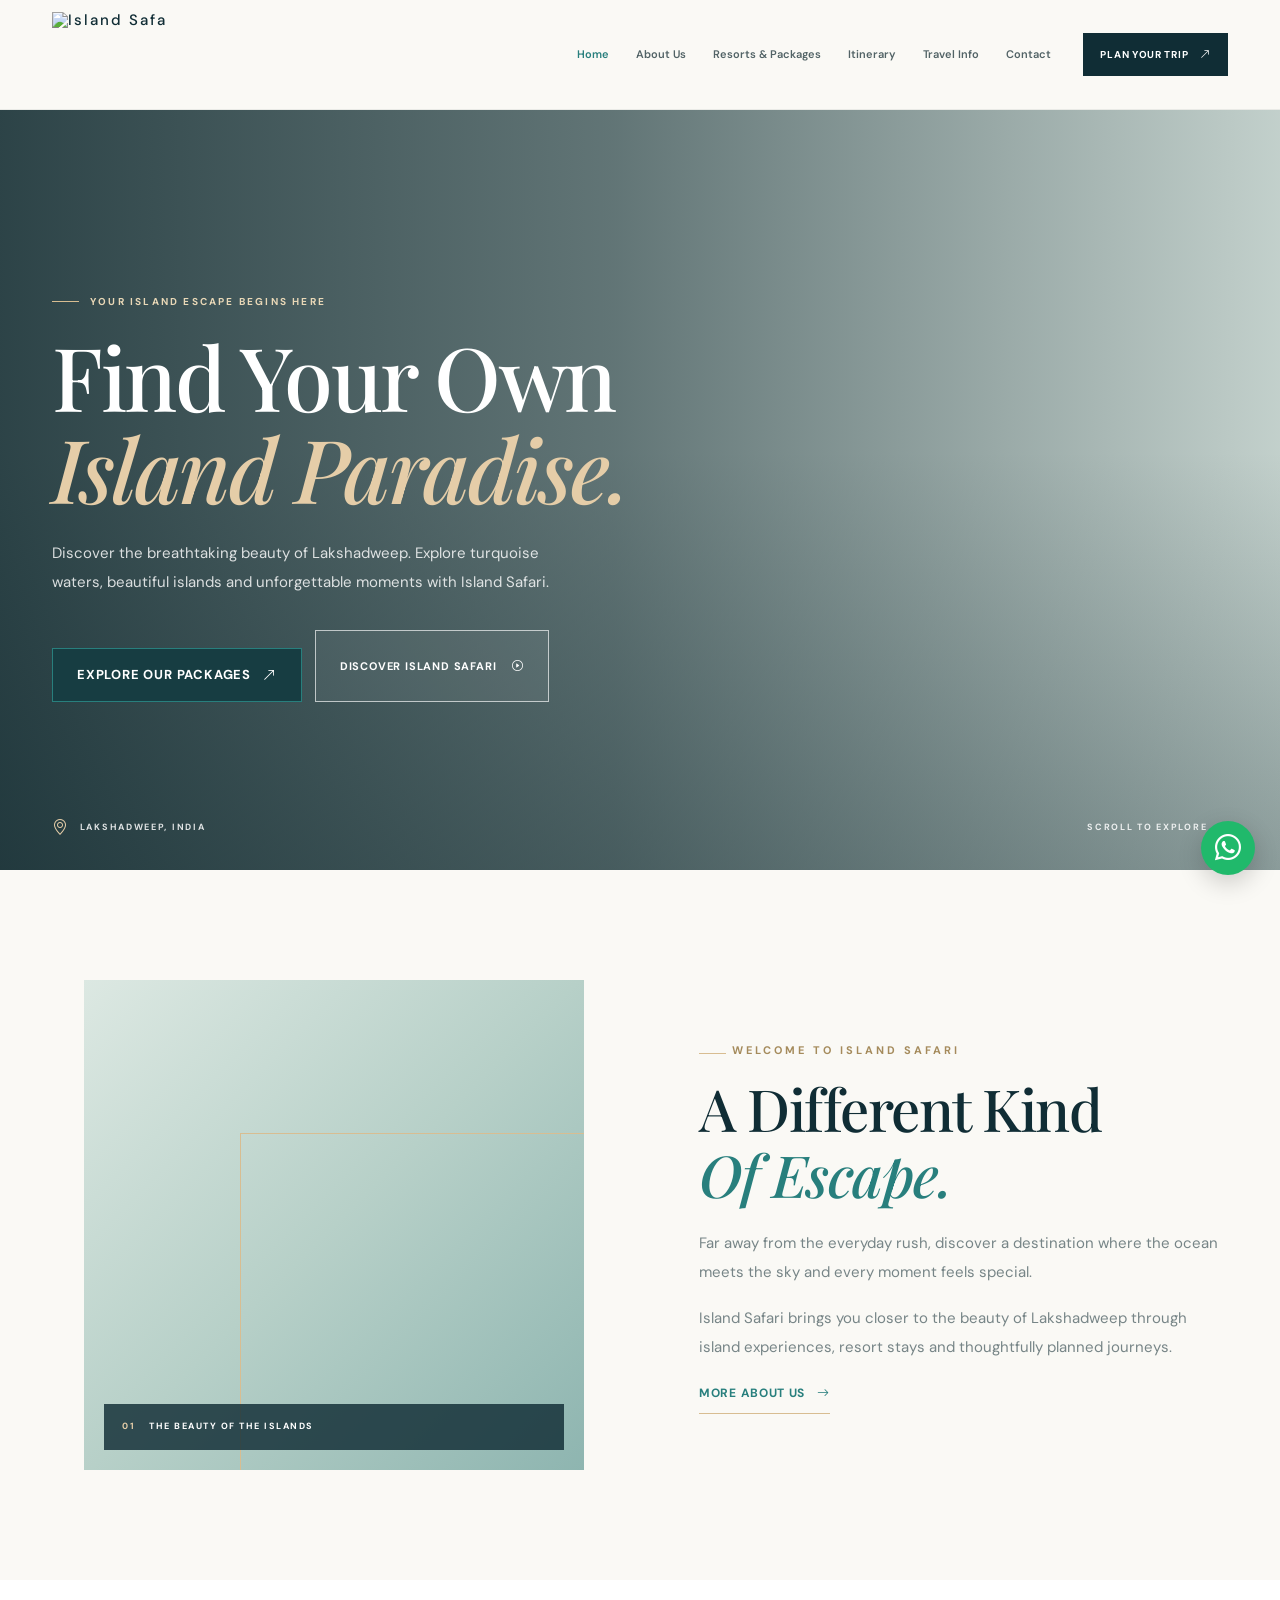
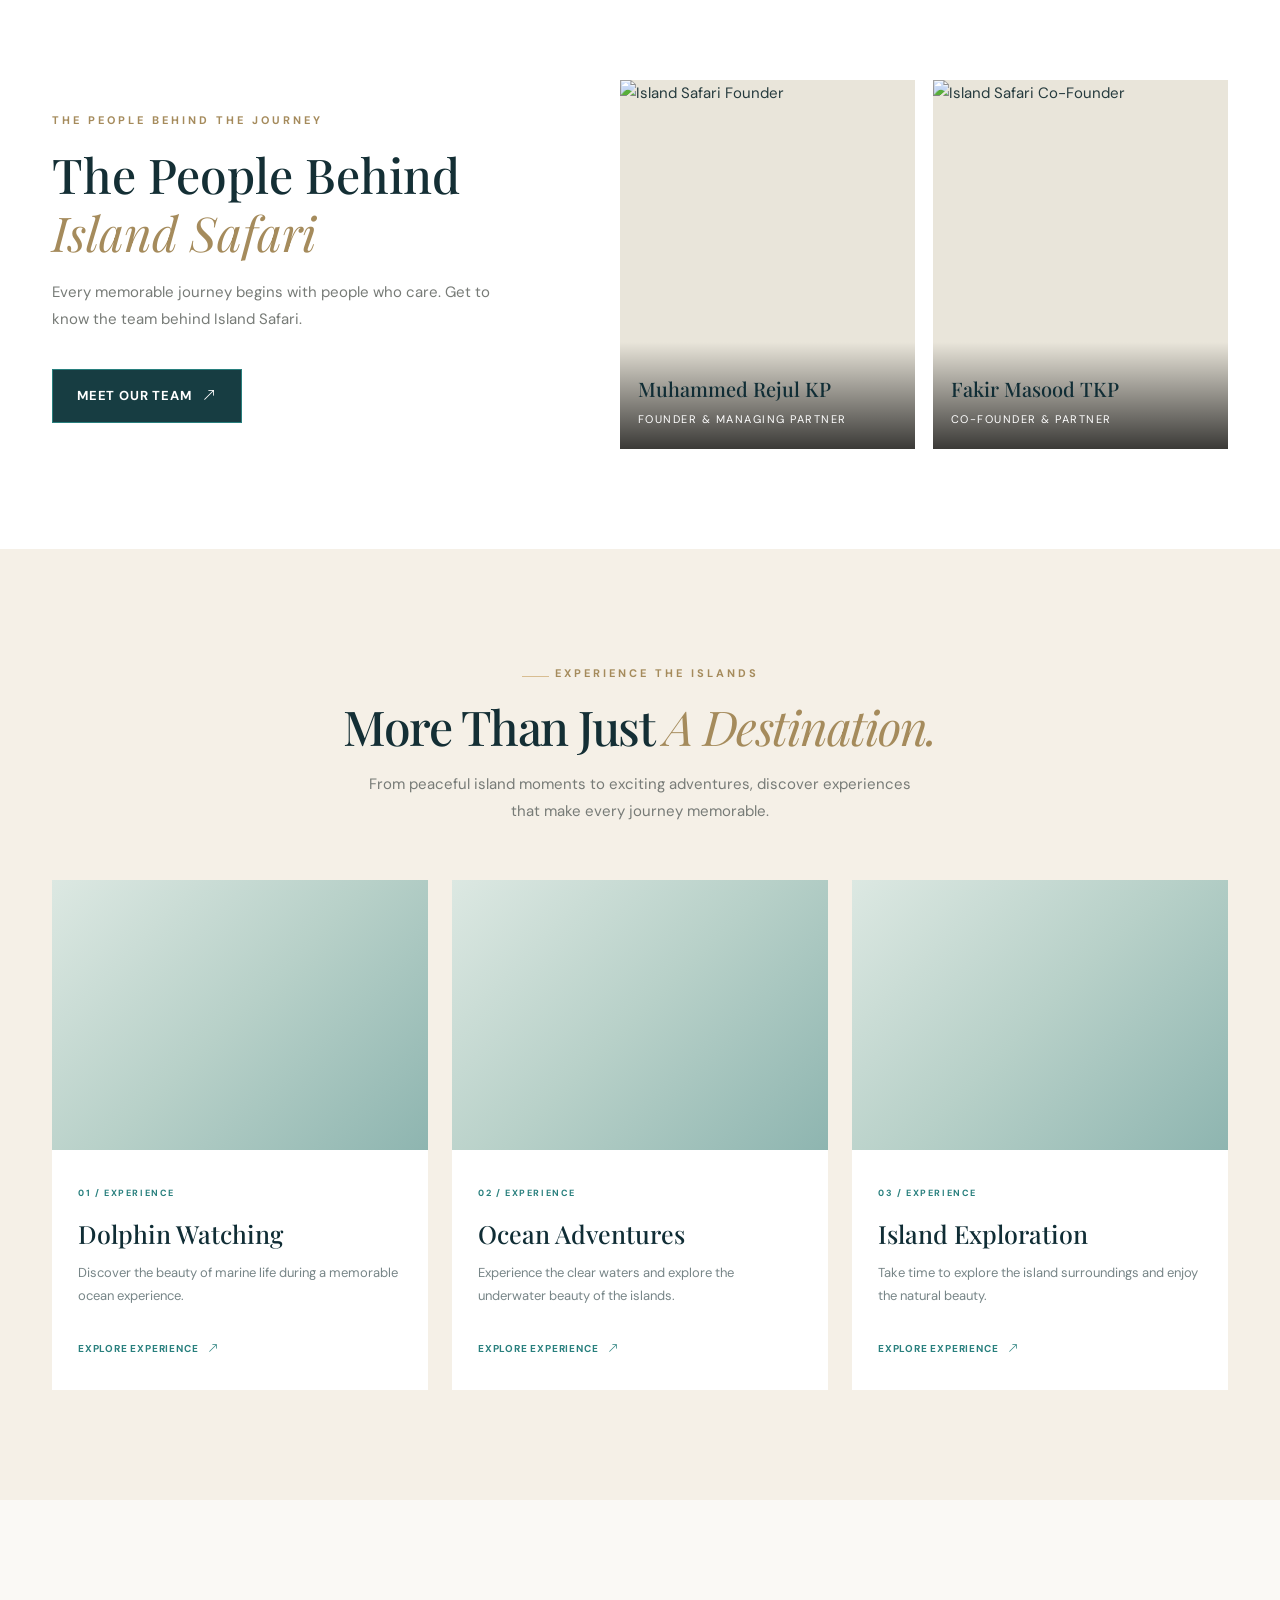
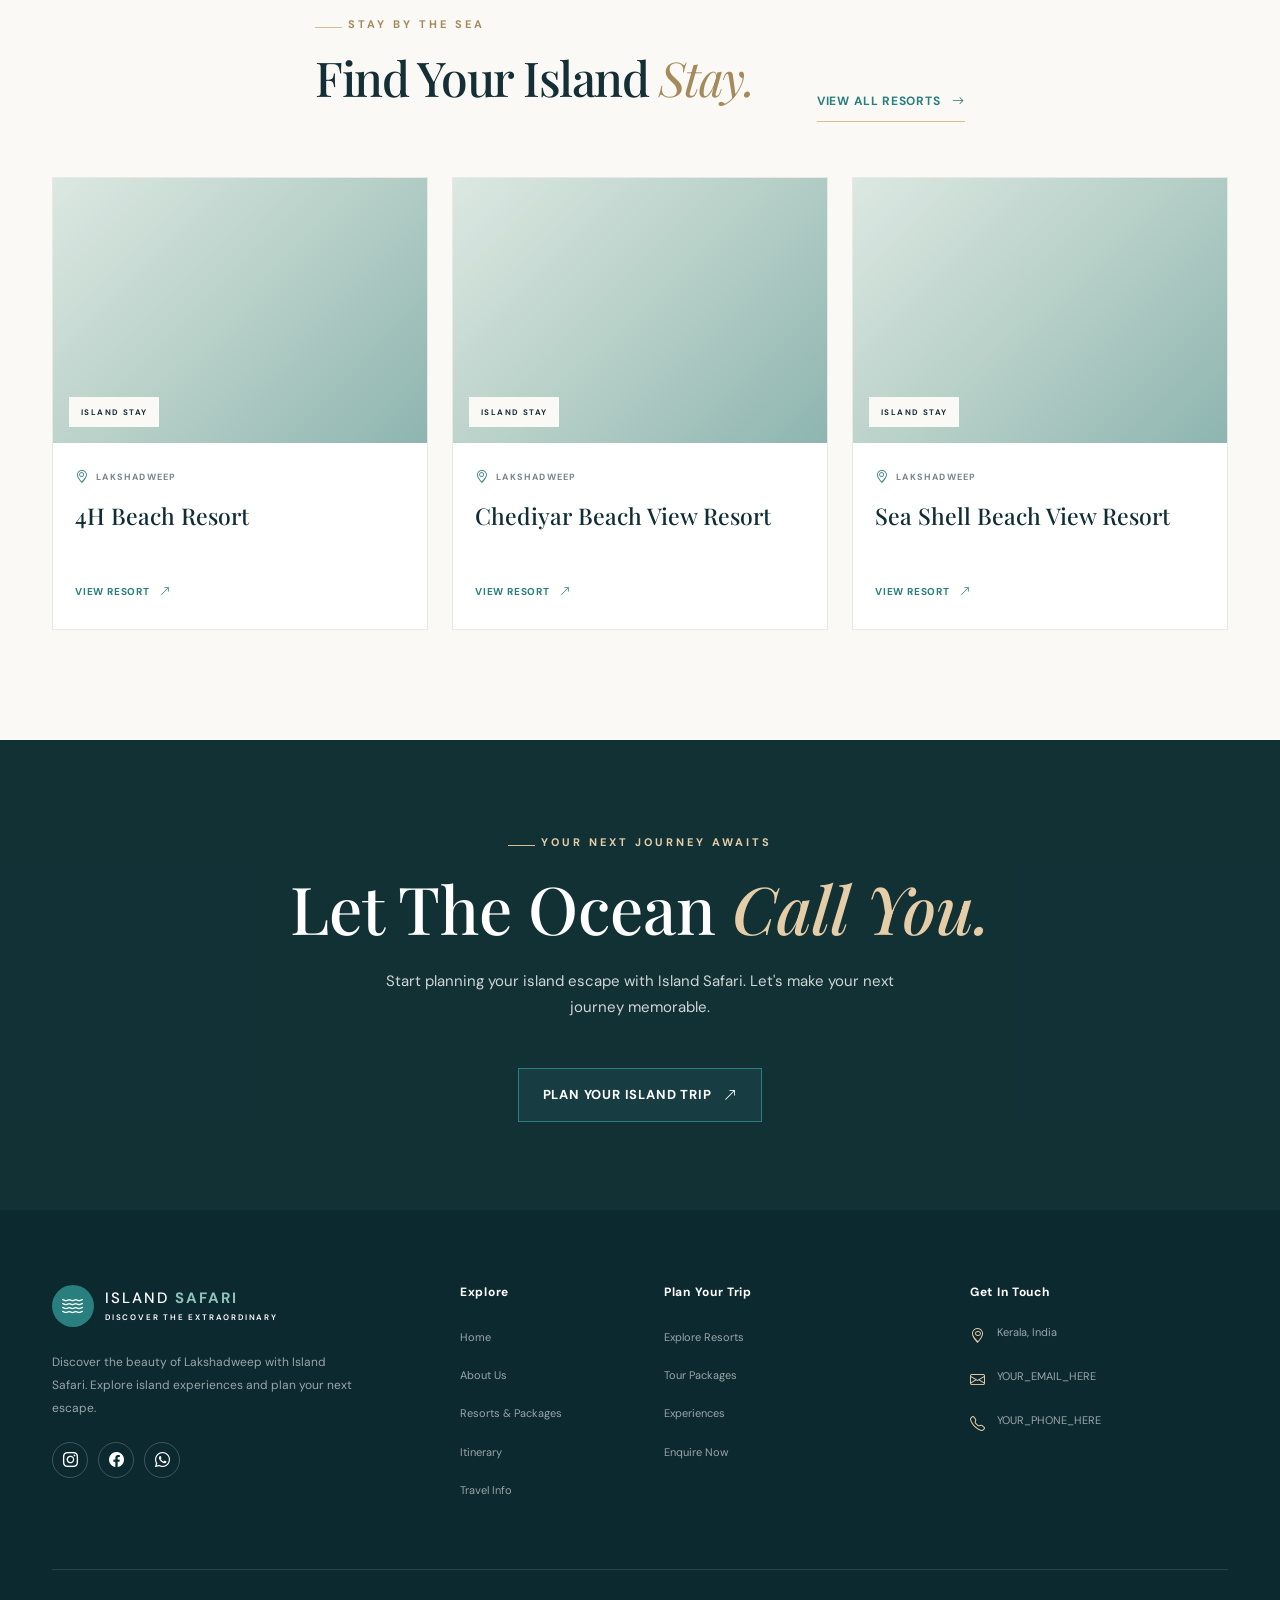
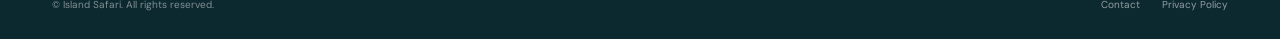
==== index.html @ e6773116 "initial website" ====
<!DOCTYPE html>
<html lang="en">
<head>
    <meta charset="UTF-8">
    <meta name="viewport" content="width=device-width, initial-scale=1.0">

    <title>Island Safari | Discover the Beauty of Lakshadweep</title>
    <meta name="description" content="Discover the beauty of Lakshadweep with Island Safari. Explore island experiences, resort stays and memorable journeys.">

    <!-- Favicon -->
    <link rel="icon" type="image/png" href="images/logo.png">

    <!-- Google Fonts -->
    <link rel="preconnect" href="https://fonts.googleapis.com">
    <link rel="preconnect" href="https://fonts.gstatic.com" crossorigin>

    <!-- Bootstrap -->
    <link href="https://cdn.jsdelivr.net/npm/bootstrap@5.3.3/dist/css/bootstrap.min.css" rel="stylesheet">

    <!-- Bootstrap Icons -->
    <link href="https://cdn.jsdelivr.net/npm/bootstrap-icons@1.11.3/font/bootstrap-icons.min.css" rel="stylesheet">

    <!-- Custom CSS -->
    <link rel="stylesheet" href="style.css">
</head>

<body>

<!-- ================= NAVBAR ================= -->

<header class="site-header">
    <nav class="navbar navbar-expand-lg">
        <div class="container">

          <a class="navbar-brand brand-logo" href="index.html">
    <img src="images/logo/Island Safari Lakshadweep Logo.png"
         alt="Island Safari Lakshadweep">
</a>
            <button class="navbar-toggler" type="button"
                data-bs-toggle="collapse"
                data-bs-target="#mainNavbar"
                aria-controls="mainNavbar"
                aria-expanded="false"
                aria-label="Toggle navigation">
                <span class="navbar-toggler-icon"></span>
            </button>

            <div class="collapse navbar-collapse" id="mainNavbar">

                <ul class="navbar-nav ms-auto align-items-lg-center">

                    <li class="nav-item">
                        <a class="nav-link active" href="index.html">Home</a>
                    </li>

                    <li class="nav-item">
                        <a class="nav-link" href="about.html">About Us</a>
                    </li>

                    <li class="nav-item">
                        <a class="nav-link" href="packages.html">Resorts & Packages</a>
                    </li>

                    <li class="nav-item">
                        <a class="nav-link" href="itinerary.html">Itinerary</a>
                    </li>

                    <li class="nav-item">
                        <a class="nav-link" href="travel-info.html">Travel Info</a>
                    </li>

                    <li class="nav-item">
                        <a class="nav-link" href="contact.html">Contact</a>
                    </li>

                    <li class="nav-item ms-lg-3">
                        <a href="contact.html" class="nav-cta">
                            Plan Your Trip
                            <i class="bi bi-arrow-up-right"></i>
                        </a>
                    </li>

                </ul>

            </div>
        </div>
    </nav>
</header>


<!-- ================= HERO SECTION ================= -->

<section class="hero-section">

    <div class="hero-background"
        style="background-image: url('images/hero/lakshadweep-cover.webp');">
    </div>

    <div class="hero-overlay"></div>

    <div class="container hero-container">

        <div class="hero-content reveal">

            <span class="eyebrow hero-eyebrow">
                <span></span>
                YOUR ISLAND ESCAPE BEGINS HERE
            </span>

            <h1>
                Find Your Own
                <em>Island Paradise.</em>
            </h1>

            <p>
                Discover the breathtaking beauty of Lakshadweep.
                Explore turquoise waters, beautiful islands and
                unforgettable moments with Island Safari.
            </p>

            <div class="hero-buttons">

                <a href="packages.html" class="btn-primary-custom">
                    Explore Our Packages
                    <i class="bi bi-arrow-up-right"></i>
                </a>

                <a href="about.html" class="btn-outline-custom">
                    Discover Island Safari
                    <i class="bi bi-play-circle"></i>
                </a>

            </div>

        </div>

        <div class="hero-bottom">

            <div class="hero-location">
                <i class="bi bi-geo-alt"></i>
                <span>LAKSHADWEEP, INDIA</span>
            </div>

            <div class="hero-scroll">
                SCROLL TO EXPLORE
                <i class="bi bi-arrow-down"></i>
            </div>

        </div>

    </div>

</section>


<!-- ================= INTRO SECTION ================= -->

<section class="intro-section section-padding">

    <div class="container">

        <div class="row align-items-center g-5">

            <div class="col-lg-6">

                <div class="intro-image-wrap reveal">

                    <img
                        src="images/hero/Lakshadweep_ Paradise Found! - Lakshadweep's Mint-Blue Paradise.jfif"
                        alt="Beautiful island landscape in Lakshadweep"
                        class="intro-image"
                        loading="lazy">

                    <div class="image-caption">
                        <span class="caption-number">01</span>
                        <span>THE BEAUTY OF THE ISLANDS</span>
                    </div>

                </div>

            </div>

            <div class="col-lg-6">

                <div class="intro-content reveal">

                    <span class="section-eyebrow">
                        <span></span>
                        WELCOME TO ISLAND SAFARI
                    </span>

                    <h2 class="section-title">
                        A Different Kind
                        <em>Of Escape.</em>
                    </h2>

                    <p class="section-description">
                        Far away from the everyday rush, discover
                        a destination where the ocean meets the sky
                        and every moment feels special.
                    </p>

                    <p class="section-description">
                        Island Safari brings you closer to the beauty
                        of Lakshadweep through island experiences,
                        resort stays and thoughtfully planned journeys.
                    </p>

                    <a href="about.html" class="text-link">
                        More About Us
                        <i class="bi bi-arrow-right"></i>
                    </a>

                </div>

            </div>

        </div>

    </div>

</section>

<!-- TEAM PREVIEW SECTION -->
<section class="team-preview-section">
    <div class="container">

        <div class="team-preview-content">
            <div class="team-preview-text">
                <span class="section-eyebrow">THE PEOPLE BEHIND THE JOURNEY</span>

                <h2>The People Behind <em>Island Safari</em></h2>

                <p>
                    Every memorable journey begins with people who
                    care. Get to know the team behind Island Safari.
                </p>

                <a href="about.html" class="btn-primary-custom">
                    Meet Our Team
                    <i class="bi bi-arrow-up-right"></i>
                </a>
            </div>

            <div class="team-preview-images">

                <div class="team-preview-card">
                    <img src="images/team/rejul.jpeg.jpeg"
                         alt="Island Safari Founder">
                    <div class="team-preview-caption">
                        <h4>Muhammed Rejul KP</h4>
                        <span>Founder & Managing Partner</span>
                    </div>
                </div>

                <div class="team-preview-card">
                    <img src="images/team/Fakir.jpeg.jpeg"
                         alt="Island Safari Co-Founder">
                    <div class="team-preview-caption">
                        <h4>Fakir Masood TKP</h4>
                        <span>Co-Founder & Partner</span>
                    </div>
                </div>

            </div>
        </div>

    </div>
</section>



<!-- ================= JOURNEY / EXPERIENCE SECTION ================= -->

<section class="journey-section section-padding">

    <div class="container">

        <div class="section-heading text-center reveal">

            <span class="section-eyebrow justify-content-center">
                <span></span>
                EXPERIENCE THE ISLANDS
            </span>

            <h2 class="section-title">
                More Than Just
                <em>A Destination.</em>
            </h2>

            <p class="section-description mx-auto">
                From peaceful island moments to exciting adventures,
                discover experiences that make every journey memorable.
            </p>

        </div>


        <div class="row g-4 journey-grid">

            <div class="col-lg-4 col-md-6">

                <article class="experience-card reveal">

                    <div class="experience-image">
                        <img
                            src="images/experiences/dolphin watching.jpeg"
                            alt="Dolphin watching experience"
                            loading="lazy">
                    </div>

                    <div class="experience-content">

                        <span class="experience-number">01 / EXPERIENCE</span>

                        <h3>Dolphin Watching</h3>

                        <p>
                            Discover the beauty of marine life
                            during a memorable ocean experience.
                        </p>

                        <a href="itinerary.html" class="card-link">
                            Explore Experience
                            <i class="bi bi-arrow-up-right"></i>
                        </a>

                    </div>

                </article>

            </div>


            <div class="col-lg-4 col-md-6">

                <article class="experience-card reveal">

                    <div class="experience-image">
                        <img
                            src="images/experiences/Dive Into Paradise – Scuba Adventures in Lakshadweep You Can’t Miss in 2025.jfif"
                            alt="Snorkelling in clear island waters"
                            loading="lazy">
                    </div>

                    <div class="experience-content">

                        <span class="experience-number">02 / EXPERIENCE</span>

                        <h3>Ocean Adventures</h3>

                        <p>
                            Experience the clear waters and explore
                            the underwater beauty of the islands.
                        </p>

                        <a href="itinerary.html" class="card-link">
                            Explore Experience
                            <i class="bi bi-arrow-up-right"></i>
                        </a>

                    </div>

                </article>

            </div>


            <div class="col-lg-4 col-md-6">

                <article class="experience-card reveal">

                    <div class="experience-image">
                        <img
                            src="images/experiences/islandexploration.jfif"
                            alt="Island exploration"
                            loading="lazy">
                    </div>

                    <div class="experience-content">

                        <span class="experience-number">03 / EXPERIENCE</span>

                        <h3>Island Exploration</h3>

                        <p>
                            Take time to explore the island surroundings
                            and enjoy the natural beauty.
                        </p>

                        <a href="itinerary.html" class="card-link">
                            Explore Experience
                            <i class="bi bi-arrow-up-right"></i>
                        </a>

                    </div>

                </article>

            </div>

        </div>

    </div>

</section>


<!-- ================= RESORTS SECTION ================= -->

<section class="resorts-section section-padding">

    <div class="container">

        <div class="section-heading reveal">

            <div>
                <span class="section-eyebrow">
                    <span></span>
                    STAY BY THE SEA
                </span>

                <h2 class="section-title">
                    Find Your Island
                    <em>Stay.</em>
                </h2>
            </div>

            <a href="packages.html" class="text-link desktop-link">
                View All Resorts
                <i class="bi bi-arrow-right"></i>
            </a>

        </div>


        <div class="row g-4">

            <!-- Resort 1 -->
            <div class="col-lg-4 col-md-6">

                <article class="resort-card reveal">

                    <a href="packages.html" class="resort-image">
                        <img
                            src="images/resorts/4h-beach-resort/4h resort.jpg"
                            alt="4H Beach Resort"
                            loading="lazy">

                        <span class="resort-image-label">
                            ISLAND STAY
                        </span>
                    </a>

                    <div class="resort-info">

                        <div class="resort-location">
                            <i class="bi bi-geo-alt"></i>
                            LAKSHADWEEP
                        </div>

                        <h3>4H Beach Resort</h3>

                        <a href="packages.html" class="card-link">
                            View Resort
                            <i class="bi bi-arrow-up-right"></i>
                        </a>

                    </div>

                </article>

            </div>


            <!-- Resort 2 -->
            <div class="col-lg-4 col-md-6">

                <article class="resort-card reveal">

                    <a href="packages.html" class="resort-image">
                        <img
                            src="images/resorts/chediyar-resort/home.jpg"
                            alt="Chediyar Beach View Resort"
                            loading="lazy">

                        <span class="resort-image-label">
                            ISLAND STAY
                        </span>
                    </a>

                    <div class="resort-info">

                        <div class="resort-location">
                            <i class="bi bi-geo-alt"></i>
                            LAKSHADWEEP
                        </div>

                        <h3>Chediyar Beach View Resort</h3>

                        <a href="packages.html" class="card-link">
                            View Resort
                            <i class="bi bi-arrow-up-right"></i>
                        </a>

                    </div>

                </article>

            </div>


            <!-- Resort 3 -->
            <div class="col-lg-4 col-md-6">

                <article class="resort-card reveal">

                    <a href="packages.html" class="resort-image">
                        <img
                            src="images/resorts/sea-shell-resort/sea shell resort.jpg"
                            alt="Sea Shell Beach View Resort"
                            loading="lazy">

                        <span class="resort-image-label">
                            ISLAND STAY
                        </span>
                    </a>

                    <div class="resort-info">

                        <div class="resort-location">
                            <i class="bi bi-geo-alt"></i>
                            LAKSHADWEEP
                        </div>

                        <h3>Sea Shell Beach View Resort</h3>

                        <a href="packages.html" class="card-link">
                            View Resort
                            <i class="bi bi-arrow-up-right"></i>
                        </a>

                    </div>

                </article>

            </div>

        </div>


        <div class="mobile-resort-link">
            <a href="packages.html" class="text-link">
                View All Resorts
                <i class="bi bi-arrow-right"></i>
            </a>
        </div>

    </div>

</section>


<!-- ================= CTA SECTION ================= -->

<section class="home-cta-section">

    <div class="cta-background"
        style="background-image: url('images/hero/cta.jpg');">
    </div>

    <div class="cta-overlay"></div>

    <div class="container">

        <div class="cta-content text-center reveal">

            <span class="section-eyebrow justify-content-center">
                <span></span>
                YOUR NEXT JOURNEY AWAITS
            </span>

            <h2>
                Let The Ocean
                <em>Call You.</em>
            </h2>

            <p>
                Start planning your island escape with Island Safari.
                Let's make your next journey memorable.
            </p>

            <a href="contact.html" class="btn-primary-custom">
                Plan Your Island Trip
                <i class="bi bi-arrow-up-right"></i>
            </a>

        </div>

    </div>

</section>


<!-- ================= FOOTER ================= -->

<footer class="site-footer">

    <div class="container">

        <div class="row g-5 footer-main">

            <div class="col-lg-4 col-md-6">

                <a class="footer-brand" href="index.html">
                    <span class="brand-icon">
                        <i class="bi bi-water"></i>
                    </span>

                    <span>
                        ISLAND <strong>SAFARI</strong>
                        <small>DISCOVER THE EXTRAORDINARY</small>
                    </span>
                </a>

                <p class="footer-description">
                    Discover the beauty of Lakshadweep with Island Safari.
                    Explore island experiences and plan your next escape.
                </p>

                <div class="footer-socials">

                    <a href="#" aria-label="Instagram">
                        <i class="bi bi-instagram"></i>
                    </a>

                    <a href="#" aria-label="Facebook">
                        <i class="bi bi-facebook"></i>
                    </a>

                    <a href="#" aria-label="WhatsApp">
                        <i class="bi bi-whatsapp"></i>
                    </a>

                </div>

            </div>


            <div class="col-lg-2 col-md-6">

                <h4 class="footer-heading">Explore</h4>

                <ul class="footer-links">
                    <li><a href="index.html">Home</a></li>
                    <li><a href="about.html">About Us</a></li>
                    <li><a href="packages.html">Resorts & Packages</a></li>
                    <li><a href="itinerary.html">Itinerary</a></li>
                    <li><a href="travel-info.html">Travel Info</a></li>
                </ul>

            </div>


            <div class="col-lg-3 col-md-6">

                <h4 class="footer-heading">Plan Your Trip</h4>

                <ul class="footer-links">
                    <li><a href="packages.html">Explore Resorts</a></li>
                    <li><a href="packages.html">Tour Packages</a></li>
                    <li><a href="itinerary.html">Experiences</a></li>
                    <li><a href="contact.html">Enquire Now</a></li>
                </ul>

            </div>


            <div class="col-lg-3 col-md-6">

                <h4 class="footer-heading">Get In Touch</h4>

                <ul class="footer-contact">

                    <li>
                        <i class="bi bi-geo-alt"></i>
                        <span>Kerala, India</span>
                    </li>

                    <li>
                        <i class="bi bi-envelope"></i>
                        <a href="mailto:YOUR_EMAIL_HERE">
                            YOUR_EMAIL_HERE
                        </a>
                    </li>

                    <li>
                        <i class="bi bi-telephone"></i>
                        <a href="tel:YOUR_PHONE_HERE">
                            YOUR_PHONE_HERE
                        </a>
                    </li>

                </ul>

            </div>

        </div>


        <div class="footer-bottom">

            <p>
                © <span id="currentYear"></span> Island Safari.
                All rights reserved.
            </p>

            <div class="footer-bottom-links">
                <a href="contact.html">Contact</a>
                <a href="#">Privacy Policy</a>
            </div>

        </div>

    </div>

</footer>


<!-- ================= WHATSAPP FLOAT BUTTON ================= -->

<a href="https://wa.me/918891601055"
   class="whatsapp-float"
   target="_blank"
   rel="noopener"
   aria-label="Chat with Island Safari on WhatsApp">

    <i class="bi bi-whatsapp"></i>

</a>


<!-- ================= IMAGE LIGHTBOX ================= -->

<div class="image-lightbox" id="imageLightbox">

    <button class="lightbox-close" id="lightboxClose"
        aria-label="Close image">
        <i class="bi bi-x-lg"></i>
    </button>

    <img src="" alt="Expanded resort or island photograph"
        id="lightboxImage">

</div>


<!-- Bootstrap JS -->
<script src="https://cdn.jsdelivr.net/npm/bootstrap@5.3.3/dist/js/bootstrap.bundle.min.js"></script>

<!-- Custom JS -->
<script src="script.js"></script>

</body>
</html>
---- style.css ----
@import url('https://fonts.googleapis.com/css2?family=DM+Sans:wght@400;500;600;700&family=Playfair+Display:ital,wght@0,400;0,500;0,600;1,400;1,500&display=swap');

/* =========================================================
   ISLAND SAFARI — COMPLETE WEBSITE DESIGN SYSTEM
   Premium Tropical Travel Website
========================================================= */


/* ================= 01. ROOT & RESET ================= */

:root {
    --navy: #102d35;
    --navy-light: #183f48;
    --ocean: #176b72;
    --teal: #287f7d;
    --teal-light: #e5f0ed;
    --sand: #d8bd91;
    --sand-light: #f5f0e7;
    --cream: #faf9f5;
    --white: #ffffff;
    --text: #263b3e;
    --muted: #778587;
    --border: #e7e9e5;

    --heading-font: "Playfair Display", Georgia, serif;
    --body-font: "DM Sans", Arial, sans-serif;

    --container-width: 1200px;
    --section-space: 110px;

    --transition: all 0.35s ease;
    --shadow: 0 18px 50px rgba(16, 45, 53, 0.10);
}

* {
    margin: 0;
    padding: 0;
    box-sizing: border-box;
}

html {
    scroll-behavior: smooth;
    scroll-padding-top: 90px;
}

body {
    font-family: var(--body-font);
    color: var(--text);
    background: var(--cream);
    font-size: 15px;
    line-height: 1.75;
    overflow-x: hidden;
}

body,
button,
input,
textarea,
select {
    font-family: var(--body-font);
}

img {
    display: block;
    max-width: 100%;
}

a {
    color: inherit;
    text-decoration: none;
}

button {
    font: inherit;
}

ul {
    list-style: none;
    padding: 0;
    margin: 0;
}

p {
    margin-bottom: 18px;
}

.container {
    max-width: var(--container-width);
}


/* ================= 02. TYPOGRAPHY ================= */

h1,
h2,
h3,
h4,
h5,
h6 {
    font-family: var(--heading-font);
    color: var(--navy);
    font-weight: 500;
    line-height: 1.2;
}

em {
    font-style: italic;
    color: var(--teal);
}

.section-padding {
    padding-top: var(--section-space);
    padding-bottom: var(--section-space);
}

.section-eyebrow,
.eyebrow {
    display: flex;
    align-items: center;
    gap: 11px;
    color: var(--teal);
    font-size: 10px;
    font-weight: 700;
    letter-spacing: 2.2px;
    text-transform: uppercase;
    margin-bottom: 20px;
}

.section-eyebrow > span,
.eyebrow > span {
    display: inline-block;
    width: 27px;
    height: 1px;
    background: var(--sand);
    flex-shrink: 0;
}

.section-heading {
    margin-bottom: 55px;
}

.section-title {
    font-size: clamp(38px, 5vw, 58px);
    letter-spacing: -1.5px;
    line-height: 1.13;
    margin-bottom: 22px;
}

.section-description {
    max-width: 540px;
    color: var(--muted);
    font-size: 15px;
    line-height: 1.9;
}

.text-link {
    display: inline-flex;
    align-items: center;
    gap: 12px;
    color: var(--teal);
    font-size: 12px;
    font-weight: 700;
    letter-spacing: 0.7px;
    text-transform: uppercase;
    border-bottom: 1px solid var(--sand);
    padding-bottom: 9px;
    transition: var(--transition);
}

.text-link i {
    transition: transform 0.3s ease;
}

.text-link:hover {
    color: var(--navy);
    gap: 17px;
}

.text-link:hover i {
    transform: translateX(4px);
}


/* ================= 03. BUTTONS ================= */

.btn-primary-custom,
.btn-outline-custom {
    min-height: 54px;
    padding: 15px 24px;
    display: inline-flex;
    align-items: center;
    justify-content: center;
    gap: 16px;
    font-size: 11px;
    font-weight: 700;
    letter-spacing: 0.8px;
    text-transform: uppercase;
    transition: var(--transition);
}

.btn-primary-custom {
    color: var(--white);
    background: var(--teal);
    border: 1px solid var(--teal);
}

.btn-primary-custom:hover {
    color: var(--white);
    background: var(--navy);
    border-color: var(--navy);
    transform: translateY(-3px);
}

.btn-outline-custom {
    color: var(--white);
    border: 1px solid rgba(255,255,255,0.65);
    background: rgba(255,255,255,0.06);
}

.btn-outline-custom:hover {
    color: var(--navy);
    background: var(--white);
    border-color: var(--white);
}


/* ================= 04. NAVIGATION ================= */

.site-header {
    position: sticky;
    top: 0;
    z-index: 1000;
    width: 100%;
    background: rgba(250, 249, 245, 0.97);
    border-bottom: 1px solid rgba(16, 45, 53, 0.07);
    backdrop-filter: blur(15px);
}

.site-header .navbar {
    min-height: 82px;
    padding: 12px 0;
}

.brand-logo,
.footer-brand {
    display: inline-flex;
    align-items: center;
    gap: 11px;
    color: var(--navy);
    font-family: var(--body-font);
    font-size: 15px;
    font-weight: 500;
    letter-spacing: 2px;
    line-height: 1.15;
}

.brand-logo strong,
.footer-brand strong {
    color: var(--teal);
}

.brand-logo small,
.footer-brand small {
    display: block;
    margin-top: 6px;
    font-size: 8px;
    font-weight: 600;
    letter-spacing: 1.8px;
}

.brand-icon {
    width: 42px;
    height: 42px;
    display: inline-flex;
    justify-content: center;
    align-items: center;
    color: var(--white);
    background: var(--teal);
    border-radius: 50%;
    font-size: 21px;
}

.navbar-nav {
    gap: 5px;
}

.navbar .nav-link {
    padding: 12px 11px !important;
    color: #526366;
    font-size: 11px;
    font-weight: 600;
    transition: var(--transition);
}

.navbar .nav-link:hover,
.navbar .nav-link.active {
    color: var(--teal);
}

.nav-cta {
    display: inline-flex;
    align-items: center;
    gap: 12px;
    padding: 13px 17px;
    color: var(--white);
    background: var(--navy);
    font-size: 10px;
    font-weight: 700;
    letter-spacing: 0.7px;
    text-transform: uppercase;
    transition: var(--transition);
}

.nav-cta:hover {
    color: var(--white);
    background: var(--teal);
}

.navbar-toggler {
    border: 1px solid var(--border);
    border-radius: 0;
    padding: 8px 10px;
    box-shadow: none !important;
}


/* ================= 05. HOME HERO ================= */

.hero-section {
    min-height: 690px;
    height: min(760px, calc(100vh - 82px));
    position: relative;
    display: flex;
    align-items: center;
    overflow: hidden;
    background: #234d52;
}

.hero-background,
.hero-overlay {
    position: absolute;
    inset: 0;
}

.hero-background {
    background-color: #426d70;
    background-position: center;
    background-size: cover;
    transform: scale(1.02);
}

.hero-overlay {
    background:
        linear-gradient(90deg,
            rgba(9, 34, 40, 0.83) 0%,
            rgba(9, 34, 40, 0.58) 48%,
            rgba(9, 34, 40, 0.12) 100%),
        linear-gradient(0deg,
            rgba(9, 34, 40, 0.30),
            transparent 55%);
}

.hero-container {
    position: relative;
    z-index: 2;
    height: 100%;
    display: flex;
    flex-direction: column;
    justify-content: center;
    padding-top: 65px;
    padding-bottom: 80px;
}

.hero-content {
    max-width: 720px;
    padding-top: 30px;
}

.hero-eyebrow {
    color: #e9d8b7;
}

.hero-content h1 {
    max-width: 700px;
    color: var(--white);
    font-size: clamp(52px, 7vw, 88px);
    letter-spacing: -2.5px;
    line-height: 1.04;
    margin-bottom: 26px;
}

.hero-content h1 em {
    display: block;
    color: #e5cda8;
}

.hero-content p {
    max-width: 510px;
    color: rgba(255,255,255,0.82);
    font-size: 15px;
    line-height: 1.9;
    margin-bottom: 34px;
}

.hero-buttons {
    display: flex;
    flex-wrap: wrap;
    gap: 13px;
}

.hero-bottom {
    position: absolute;
    bottom: 28px;
    left: 12px;
    right: 12px;
    display: flex;
    justify-content: space-between;
    color: rgba(255,255,255,0.85);
    font-size: 9px;
    font-weight: 700;
    letter-spacing: 1.7px;
}

.hero-location,
.hero-scroll {
    display: flex;
    align-items: center;
    gap: 10px;
}

.hero-location i {
    color: #e5cda8;
    font-size: 16px;
}


/* ================= 06. IMAGE PLACEHOLDERS ================= */

/* Image wrappers retain their shape even before photos are supplied. */

.intro-image-wrap,
.about-main-image,
.experience-image,
.resort-image,
.destination-image-large,
.destination-image-small,
.page-hero-background,
.hero-background,
.cta-background,
.statement-background {
    background-color: #dce8e2;
    background-image:
        linear-gradient(135deg, #dce8e2 0%, #b7d0c8 50%, #8eb5b0 100%);
    overflow: hidden;
}

.intro-image-wrap,
.about-main-image {
    position: relative;
}

.intro-image-wrap img,
.about-main-image img,
.experience-image img,
.resort-image img,
.destination-image-large img,
.destination-image-small img {
    width: 100%;
    height: 100%;
    object-fit: cover;
    transition: transform 0.7s ease;
}

/* Hide unavailable images; the wrapper's gradient remains visible.
   script.js adds .image-loaded when an image loads successfully. */

.intro-image-wrap img:not(.image-loaded),
.about-main-image img:not(.image-loaded),
.experience-image img:not(.image-loaded),
.resort-image img:not(.image-loaded),
.destination-image-large img:not(.image-loaded),
.destination-image-small img:not(.image-loaded) {
    visibility: hidden;
}

.intro-image-wrap img.image-loaded,
.about-main-image img.image-loaded,
.experience-image img.image-loaded,
.resort-image img.image-loaded,
.destination-image-large img.image-loaded,
.destination-image-small img.image-loaded {
    visibility: visible;
}


/* ================= 07. HOME INTRO ================= */

.intro-section {
    background: var(--cream);
}

.intro-image-wrap {
    height: 490px;
    max-width: 500px;
    margin: 0 auto;
}

.intro-image-wrap::after {
    content: "";
    position: absolute;
    width: 72%;
    height: 72%;
    right: -16px;
    bottom: -16px;
    border: 1px solid var(--sand);
    z-index: 0;
    pointer-events: none;
}

.intro-image-wrap img {
    position: relative;
    z-index: 1;
}

.image-caption {
    position: absolute;
    z-index: 2;
    bottom: 20px;
    left: 20px;
    right: 20px;
    display: flex;
    align-items: center;
    gap: 14px;
    padding: 15px 18px;
    color: var(--white);
    background: rgba(16, 45, 53, 0.82);
    font-size: 9px;
    font-weight: 700;
    letter-spacing: 1.5px;
}

.caption-number {
    color: #e5cda8;
}

.intro-content {
    padding-left: 35px;
}

.intro-content .section-title {
    max-width: 470px;
}


/* ================= 08. EXPERIENCE CARDS ================= */

.journey-section {
    background: var(--sand-light);
}

.journey-section .section-heading {
    max-width: 650px;
    margin-left: auto;
    margin-right: auto;
}

.journey-section .section-description {
    max-width: 550px;
}

.experience-card {
    height: 100%;
    background: var(--white);
    transition: var(--transition);
}

.experience-card:hover {
    transform: translateY(-7px);
    box-shadow: var(--shadow);
}

.experience-image {
    height: 270px;
}

.experience-card:hover .experience-image img,
.resort-card:hover .resort-image img {
    transform: scale(1.06);
}

.experience-content {
    padding: 28px 26px 30px;
}

.experience-number {
    color: var(--teal);
    font-size: 9px;
    font-weight: 700;
    letter-spacing: 1.6px;
}

.experience-content h3 {
    margin: 14px 0 12px;
    font-size: 25px;
}

.experience-content p {
    min-height: 55px;
    color: var(--muted);
    font-size: 13px;
    line-height: 1.8;
}

.card-link {
    display: inline-flex;
    align-items: center;
    gap: 10px;
    color: var(--teal);
    font-size: 10px;
    font-weight: 700;
    letter-spacing: 0.8px;
    text-transform: uppercase;
    transition: var(--transition);
}

.card-link:hover {
    color: var(--navy);
    gap: 15px;
}


/* ================= 09. RESORT CARDS ================= */

.resorts-section {
    background: var(--cream);
}

.resorts-section .section-heading {
    display: flex;
    justify-content: space-between;
    align-items: end;
    gap: 25px;
}

.resort-card {
    height: 100%;
    background: var(--white);
    border: 1px solid var(--border);
    transition: var(--transition);
}

.resort-card:hover {
    transform: translateY(-5px);
    box-shadow: var(--shadow);
}

.resort-image {
    position: relative;
    display: block;
    height: 265px;
}

.resort-image-label {
    position: absolute;
    bottom: 16px;
    left: 16px;
    padding: 8px 12px;
    color: var(--navy);
    background: var(--cream);
    font-size: 8px;
    font-weight: 700;
    letter-spacing: 1.4px;
}

.resort-info {
    padding: 23px 22px 26px;
}

.resort-location {
    display: flex;
    align-items: center;
    gap: 7px;
    color: var(--muted);
    font-size: 9px;
    font-weight: 700;
    letter-spacing: 1.2px;
}

.resort-location i {
    color: var(--teal);
    font-size: 13px;
}

.resort-info h3 {
    min-height: 58px;
    margin: 13px 0 17px;
    font-size: 23px;
}

.mobile-resort-link {
    display: none;
    margin-top: 30px;
}


/* ================= 10. HOME CTA ================= */

.home-cta-section {
    position: relative;
    min-height: 470px;
    display: flex;
    align-items: center;
    padding: 80px 0;
    overflow: hidden;
    background: var(--navy);
}

.cta-background,
.cta-overlay {
    position: absolute;
    inset: 0;
}

.cta-background {
    background-color: #315b5d;
    background-position: center;
    background-size: cover;
}

.cta-overlay {
    background: rgba(8, 36, 42, 0.76);
}

.cta-content {
    position: relative;
    z-index: 2;
    max-width: 720px;
    margin: auto;
}

.cta-content .section-eyebrow {
    color: #e5cda8;
}

.cta-content h2 {
    color: var(--white);
    font-size: clamp(40px, 6vw, 66px);
    margin-bottom: 20px;
}

.cta-content h2 em {
    color: #e5cda8;
}

.cta-content p {
    max-width: 540px;
    margin: 0 auto 30px;
    color: rgba(255,255,255,0.8);
}


/* ================= 11. INNER PAGE HERO ================= */

.page-hero {
    min-height: 440px;
    position: relative;
    display: flex;
    align-items: center;
    overflow: hidden;
    background: var(--navy);
}

.page-hero-background,
.page-hero-overlay {
    position: absolute;
    inset: 0;
}

.page-hero-background {
    background-color: #527b79;
    background-position: center;
    background-size: cover;
}

.page-hero-overlay {
    background: linear-gradient(
        90deg,
        rgba(10, 39, 45, 0.82),
        rgba(10, 39, 45, 0.30)
    );
}

.page-hero-content {
    position: relative;
    z-index: 2;
    padding-top: 65px;
    padding-bottom: 65px;
}

.breadcrumb-custom {
    display: flex;
    align-items: center;
    gap: 12px;
    margin-bottom: 35px;
    color: rgba(255,255,255,0.72);
    font-size: 10px;
    font-weight: 600;
    letter-spacing: 1px;
    text-transform: uppercase;
}

.breadcrumb-custom a:hover {
    color: var(--white);
}

.breadcrumb-custom i {
    font-size: 9px;
}

.page-hero-content h1 {
    max-width: 760px;
    color: var(--white);
    font-size: clamp(45px, 6vw, 72px);
    letter-spacing: -1.8px;
    margin-bottom: 20px;
}

.page-hero-content h1 em {
    color: #e5cda8;
}

.page-hero-content p {
    max-width: 520px;
    color: rgba(255,255,255,0.82);
    font-size: 15px;
}


/* ================= 12. ABOUT PAGE ================= */

.about-intro-section {
    background: var(--cream);
}

.about-main-image {
    height: 520px;
    max-width: 500px;
}

.about-main-image::after {
    content: "";
    position: absolute;
    inset: 15px;
    border: 1px solid rgba(255,255,255,0.55);
    pointer-events: none;
}

.about-image-note {
    position: absolute;
    z-index: 2;
    bottom: 25px;
    left: 25px;
    display: flex;
    align-items: center;
    gap: 12px;
    padding: 15px 19px;
    color: var(--white);
    background: var(--navy);
    font-size: 9px;
    font-weight: 700;
    letter-spacing: 1.2px;
}

.about-image-note i {
    color: #e5cda8;
    font-size: 18px;
}

.about-intro-content {
    padding-left: 25px;
}

.about-approach-section {
    background: var(--sand-light);
}

.approach-card {
    position: relative;
    height: 100%;
    min-height: 275px;
    padding: 35px 30px;
    background: var(--white);
    border: 1px solid var(--border);
    transition: var(--transition);
}

.approach-card:hover {
    transform: translateY(-6px);
    box-shadow: var(--shadow);
}

.approach-icon {
    width: 54px;
    height: 54px;
    display: flex;
    align-items: center;
    justify-content: center;
    margin-bottom: 24px;
    color: var(--teal);
    background: var(--teal-light);
    font-size: 23px;
}

.approach-number {
    position: absolute;
    top: 36px;
    right: 28px;
    color: #d8deda;
    font-family: var(--heading-font);
    font-size: 28px;
}

.approach-card h3 {
    margin-bottom: 13px;
    font-size: 24px;
}

.approach-card p {
    margin-bottom: 0;
    color: var(--muted);
    font-size: 13px;
    line-height: 1.9;
}

.about-destination-section {
    background: var(--cream);
}

.destination-image-grid {
    display: grid;
    grid-template-columns: 1.35fr 0.8fr;
    align-items: end;
    gap: 18px;
}

.destination-image-large {
    height: 440px;
}

.destination-image-small {
    height: 300px;
}

.about-statement-section {
    position: relative;
    min-height: 430px;
    display: flex;
    align-items: center;
    padding: 80px 0;
    overflow: hidden;
    background: var(--navy);
}

.statement-background,
.statement-overlay {
    position: absolute;
    inset: 0;
}

.statement-background {
    background-color: #315b5d;
    background-position: center;
    background-size: cover;
}

.statement-overlay {
    background: rgba(8, 36, 42, 0.78);
}

.statement-content {
    position: relative;
    z-index: 2;
    max-width: 800px;
    margin: auto;
}

.statement-content .section-eyebrow {
    color: #e5cda8;
}

.statement-content h2 {
    color: var(--white);
    font-size: clamp(40px, 5.5vw, 64px);
    margin-bottom: 22px;
}

.statement-content h2 em {
    color: #e5cda8;
}

.statement-content p {
    max-width: 580px;
    margin: 0 auto 28px;
    color: rgba(255,255,255,0.82);
}


/* ================= 13. PACKAGES PAGE ================= */

.packages-intro {
    background: var(--cream);
}

.packages-intro .section-description {
    max-width: 700px;
}

.package-grid {
    background: var(--sand-light);
}

.package-card {
    height: 100%;
    overflow: hidden;
    background: var(--white);
    border: 1px solid var(--border);
    transition: var(--transition);
}

.package-card:hover {
    transform: translateY(-6px);
    box-shadow: var(--shadow);
}

.package-card-image {
    position: relative;
    height: 260px;
    overflow: hidden;
    background: linear-gradient(135deg, #dce8e2, #8eb5b0);
}

.package-card-image img {
    width: 100%;
    height: 100%;
    object-fit: cover;
    transition: transform 0.6s ease;
}

.package-card:hover .package-card-image img {
    transform: scale(1.06);
}

.package-card-content {
    padding: 25px;
}

.package-card-content h3 {
    margin-bottom: 12px;
    font-size: 24px;
}

.package-card-content p {
    color: var(--muted);
    font-size: 13px;
}

.package-meta {
    display: flex;
    flex-wrap: wrap;
    gap: 15px;
    margin: 17px 0;
    color: var(--muted);
    font-size: 11px;
}

.package-meta span {
    display: inline-flex;
    align-items: center;
    gap: 6px;
}

.package-meta i {
    color: var(--teal);
}

.package-details {
    padding-top: 15px;
    border-top: 1px solid var(--border);
}


/* ================= 14. RESORT DETAILS & GALLERIES ================= */

.resort-detail-section {
    padding: 85px 0;
    background: var(--cream);
}

.resort-detail-section:nth-child(even) {
    background: var(--sand-light);
}

.resort-detail-heading {
    margin-bottom: 28px;
}

.resort-detail-heading h2 {
    margin-bottom: 12px;
    font-size: 38px;
}

.resort-detail-heading p {
    color: var(--muted);
}

.resort-gallery {
    display: grid;
    grid-template-columns: 1.5fr 1fr 1fr;
    grid-template-rows: 180px 180px;
    gap: 12px;
}

.resort-gallery-item {
    position: relative;
    overflow: hidden;
    background: linear-gradient(135deg, #dce8e2, #8eb5b0);
}

.resort-gallery-item:first-child {
    grid-row: span 2;
}

.resort-gallery-item img {
    width: 100%;
    height: 100%;
    object-fit: cover;
    transition: transform 0.5s ease;
}

.resort-gallery-item:hover img {
    transform: scale(1.06);
}

.resort-description {
    padding: 25px;
    background: var(--white);
    border: 1px solid var(--border);
}

.resort-description p {
    color: var(--muted);
    font-size: 13px;
}

.resort-features {
    display: flex;
    flex-wrap: wrap;
    gap: 12px 20px;
    margin: 20px 0;
}

.resort-features span {
    display: inline-flex;
    align-items: center;
    gap: 8px;
    color: var(--text);
    font-size: 11px;
}

.resort-features i {
    color: var(--teal);
}


/* ================= 15. ITINERARY PAGE ================= */

.itinerary-section {
    background: var(--cream);
}

.itinerary-intro {
    max-width: 720px;
    margin: 0 auto 55px;
    text-align: center;
}

.itinerary-list {
    max-width: 850px;
    margin: auto;
    position: relative;
}

.itinerary-list::before {
    content: "";
    position: absolute;
    top: 15px;
    bottom: 20px;
    left: 27px;
    width: 1px;
    background: #d8deda;
}

.itinerary-item {
    position: relative;
    display: grid;
    grid-template-columns: 56px 1fr;
    gap: 25px;
    margin-bottom: 35px;
}

.itinerary-day {
    position: relative;
    z-index: 2;
    width: 55px;
    height: 55px;
    display: flex;
    justify-content: center;
    align-items: center;
    color: var(--white);
    background: var(--teal);
    border: 5px solid var(--cream);
    border-radius: 50%;
    font-size: 11px;
    font-weight: 700;
}

.itinerary-content {
    padding: 25px 28px;
    background: var(--white);
    border: 1px solid var(--border);
}

.itinerary-content h3 {
    margin-bottom: 12px;
    font-size: 25px;
}

.itinerary-content p {
    margin-bottom: 0;
    color: var(--muted);
    font-size: 13px;
}

.itinerary-image {
    height: 250px;
    margin-top: 20px;
    overflow: hidden;
    background: linear-gradient(135deg, #dce8e2, #8eb5b0);
}

.itinerary-image img {
    width: 100%;
    height: 100%;
    object-fit: cover;
}


/* ================= 16. TRAVEL INFO PAGE ================= */

.travel-info-section {
    background: var(--cream);
}

.travel-info-card {
    height: 100%;
    padding: 30px;
    background: var(--white);
    border: 1px solid var(--border);
    transition: var(--transition);
}

.travel-info-card:hover {
    transform: translateY(-5px);
    box-shadow: var(--shadow);
}

.travel-info-icon {
    width: 52px;
    height: 52px;
    display: flex;
    align-items: center;
    justify-content: center;
    margin-bottom: 20px;
    color: var(--teal);
    background: var(--teal-light);
    font-size: 22px;
}

.travel-info-card h3 {
    margin-bottom: 13px;
    font-size: 23px;
}

.travel-info-card p {
    margin-bottom: 0;
    color: var(--muted);
    font-size: 13px;
}

.travel-note {
    margin-top: 45px;
    padding: 25px 30px;
    background: var(--sand-light);
    border-left: 3px solid var(--sand);
}

.travel-note p {
    margin-bottom: 0;
    color: var(--text);
    font-size: 13px;
}

/* ==========================================
   ISLAND SAFARI — SIGNATURE CONTACT DESIGN
========================================== */

.contact-main-section {
    position: relative;
    padding: 115px 0;
    background: #f1f0e9;
    overflow: hidden;
}

.contact-main-section::before {
    content: "ISLAND SAFARI";
    position: absolute;
    top: 35px;
    right: -35px;
    font-family: 'Playfair Display', serif;
    font-size: clamp(80px, 13vw, 180px);
    color: rgba(23, 61, 66, 0.025);
    white-space: nowrap;
    pointer-events: none;
}

/* MAIN LAYOUT */

.contact-main-section .container {
    position: relative;
    z-index: 1;
}

.contact-main-section .row {
    align-items: stretch;
    --bs-gutter-x: 0;
}

/* LEFT PANEL */

.contact-details-panel {
    position: relative;
    height: 100%;
    min-height: 650px;
    padding: 65px 48px;
    overflow: hidden;
    background: #12383d;
    color: #fff;
    border-radius: 3px 0 0 3px;
}

.contact-details-panel::after {
    content: "";
    position: absolute;
    width: 330px;
    height: 330px;
    right: -150px;
    bottom: -120px;
    border: 1px solid rgba(202, 174, 125, 0.25);
    border-radius: 50%;
    box-shadow:
        0 0 0 35px rgba(202, 174, 125, 0.035),
        0 0 0 70px rgba(202, 174, 125, 0.025);
    pointer-events: none;
}

.contact-details-panel h2,
.contact-details-panel h3 {
    font-family: 'Playfair Display', serif;
    font-weight: 400;
    font-size: 38px;
    line-height: 1.25;
    color: #fff;
}

.contact-details-panel p {
    color: rgba(255,255,255,0.68);
    font-size: 14px;
    line-height: 1.9;
}

.contact-detail-item {
    position: relative;
    z-index: 1;
    padding: 25px 0;
    border-bottom: 1px solid rgba(255,255,255,0.12);
}

.contact-detail-item i {
    display: inline-flex;
    width: 43px;
    height: 43px;
    align-items: center;
    justify-content: center;
    margin-bottom: 14px;
    border: 1px solid rgba(202,174,125,0.45);
    border-radius: 50%;
    color: #c9aa78;
    font-size: 17px;
}

/* RIGHT FORM PANEL */

.contact-form-panel {
    position: relative;
    height: 100%;
    padding: 65px 58px;
    background: #fff;
    border: 1px solid rgba(23,61,66,0.07);
    border-radius: 0 3px 3px 0;
    box-shadow: 20px 25px 70px rgba(24,49,48,0.08);
}

.contact-form-panel::before {
    content: "";
    position: absolute;
    top: 0;
    left: 58px;
    width: 55px;
    height: 3px;
    background: #b99b6b;
}

.contact-form-panel h2 {
    font-family: 'Playfair Display', serif;
    font-size: 39px;
    font-weight: 400;
    line-height: 1.2;
    color: #173d42;
    margin-bottom: 15px;
}

.contact-form-panel > p {
    color: #858b86;
    font-size: 14px;
    line-height: 1.8;
    margin-bottom: 38px;
}

/* LABELS */

.contact-form-panel label {
    display: block;
    margin-bottom: 10px;
    color: #345054;
    font-size: 11px;
    font-weight: 700;
    letter-spacing: 1.1px;
    text-transform: uppercase;
}

/* INPUT FIELDS */

.contact-form-panel .form-control,
.contact-form-panel .form-select {
    min-height: 57px;
    padding: 15px 17px;
    background: #f8f8f5;
    border: 1px solid #e8e9e3;
    border-radius: 2px;
    color: #173d42;
    font-family: 'DM Sans', sans-serif;
    font-size: 14px;
    box-shadow: none;
    transition: all 0.3s ease;
}

.contact-form-panel textarea.form-control {
    min-height: 145px;
    resize: vertical;
}

.contact-form-panel .form-control::placeholder {
    color: #a5aaa4;
    font-size: 13px;
}

.contact-form-panel .form-control:focus,
.contact-form-panel .form-select:focus {
    background: #fff;
    border-color: #b99b6b;
    box-shadow: 0 0 0 4px rgba(185,155,107,0.10);
}

/* FIELD SPACING */

.contact-form-panel .mb-3 {
    margin-bottom: 25px !important;
}

/* SUBMIT BUTTON */

.contact-form-panel button[type="submit"] {
    position: relative;
    width: 100%;
    min-height: 59px;
    margin-top: 10px;
    padding: 16px 24px;
    background: #173d42;
    border: 1px solid #173d42;
    border-radius: 2px;
    color: #fff;
    font-size: 11px;
    font-weight: 700;
    letter-spacing: 2px;
    text-transform: uppercase;
    transition: all 0.35s ease;
}

.contact-form-panel button[type="submit"]:hover {
    background: #b99b6b;
    border-color: #b99b6b;
    color: #fff;
    transform: translateY(-3px);
    box-shadow: 0 12px 25px rgba(23,61,66,0.15);
}

/* RESPONSIVE */

@media (max-width: 991px) {
    .contact-main-section {
        padding: 75px 0;
    }

    .contact-details-panel {
        min-height: auto;
        border-radius: 3px 3px 0 0;
        padding: 45px 35px;
    }

    .contact-form-panel {
        border-radius: 0 0 3px 3px;
        padding: 50px 35px;
    }

    .contact-form-panel::before {
        left: 35px;
    }
}

@media (max-width: 576px) {
    .contact-main-section {
        padding: 50px 0;
    }

    .contact-details-panel,
    .contact-form-panel {
        padding: 35px 23px;
    }

    .contact-details-panel h2,
    .contact-details-panel h3,
    .contact-form-panel h2 {
        font-size: 31px;
    }

    .contact-form-panel::before {
        left: 23px;
    }
}



/* ================= 18. FOOTER ================= */

.site-footer {
    padding-top: 75px;
    color: rgba(255,255,255,0.7);
    background: #0d2930;
}

.footer-main {
    padding-bottom: 55px;
}

.footer-brand {
    color: var(--white);
}

.footer-brand strong {
    color: #8cc4b9;
}

.footer-description {
    max-width: 310px;
    margin-top: 24px;
    color: rgba(255,255,255,0.58);
    font-size: 12px;
    line-height: 1.9;
}

.footer-socials {
    display: flex;
    gap: 10px;
    margin-top: 22px;
}

.footer-socials a {
    width: 36px;
    height: 36px;
    display: flex;
    justify-content: center;
    align-items: center;
    color: var(--white);
    border: 1px solid rgba(255,255,255,0.2);
    border-radius: 50%;
    transition: var(--transition);
}

.footer-socials a:hover {
    color: var(--navy);
    background: #e5cda8;
    border-color: #e5cda8;
}

.footer-heading {
    margin-bottom: 23px;
    color: var(--white);
    font-family: var(--body-font);
    font-size: 12px;
    font-weight: 700;
    letter-spacing: 0.7px;
}

.footer-links li {
    margin-bottom: 12px;
}

.footer-links a,
.footer-contact a,
.footer-contact span {
    color: rgba(255,255,255,0.58);
    font-size: 11px;
    transition: var(--transition);
}

.footer-links a:hover,
.footer-contact a:hover {
    color: #e5cda8;
}

.footer-contact li {
    display: flex;
    align-items: flex-start;
    gap: 12px;
    margin-bottom: 18px;
}

.footer-contact i {
    color: #e5cda8;
    font-size: 15px;
}

.footer-bottom {
    min-height: 70px;
    display: flex;
    justify-content: space-between;
    align-items: center;
    gap: 20px;
    border-top: 1px solid rgba(255,255,255,0.12);
}

.footer-bottom p {
    margin: 0;
    color: rgba(255,255,255,0.48);
    font-size: 10px;
}

.footer-bottom-links {
    display: flex;
    gap: 22px;
}

.footer-bottom-links a {
    color: rgba(255,255,255,0.55);
    font-size: 10px;
}

.footer-bottom-links a:hover {
    color: #e5cda8;
}


/* ================= 19. WHATSAPP BUTTON ================= */

.whatsapp-float {
    position: fixed;
    z-index: 999;
    right: 25px;
    bottom: 25px;
    width: 54px;
    height: 54px;
    display: flex;
    align-items: center;
    justify-content: center;
    color: var(--white);
    background: #20b96b;
    border-radius: 50%;
    font-size: 26px;
    box-shadow: 0 8px 25px rgba(0,0,0,0.18);
    transition: var(--transition);
}

.whatsapp-float:hover {
    color: var(--white);
    transform: translateY(-5px);
    background: #159b56;
}


/* ================= 20. LIGHTBOX ================= */

.image-lightbox {
    position: fixed;
    inset: 0;
    z-index: 2000;
    display: none;
    justify-content: center;
    align-items: center;
    padding: 35px;
    background: rgba(5, 20, 24, 0.94);
}

.image-lightbox.active {
    display: flex;
}

.image-lightbox img {
    max-width: 90%;
    max-height: 85vh;
    object-fit: contain;
}

.lightbox-close {
    position: absolute;
    top: 25px;
    right: 30px;
    width: 42px;
    height: 42px;
    color: var(--white);
    background: transparent;
    border: 1px solid rgba(255,255,255,0.4);
    font-size: 20px;
    cursor: pointer;
}


/* ================= 21. REVEAL ANIMATION ================= */

.reveal {
    opacity: 1;
    transform: none;
}

.js-enabled .reveal {
    opacity: 0;
    transform: translateY(25px);
    transition: opacity 0.7s ease, transform 0.7s ease;
}

.js-enabled .reveal.visible {
    opacity: 1;
    transform: translateY(0);
}


/* ================= 22. RESPONSIVE: TABLET ================= */

@media (max-width: 991px) {

    :root {
        --section-space: 80px;
    }

    .site-header .navbar {
        min-height: 72px;
    }

    .navbar-collapse {
        padding: 18px 0 12px;
    }

    .navbar-nav {
        align-items: stretch !important;
        gap: 2px;
    }

    .navbar .nav-link {
        padding: 11px 5px !important;
    }

    .nav-cta {
        margin-top: 10px;
    }

    .hero-section {
        min-height: 620px;
        height: auto;
    }

    .hero-content {
        max-width: 620px;
    }

    .intro-content,
    .about-intro-content {
        padding-left: 0;
    }

    .intro-image-wrap,
    .about-main-image {
        max-width: 100%;
        height: 430px;
    }

    .experience-image {
        height: 230px;
    }

    .resort-image {
        height: 230px;
    }

    .destination-image-large {
        height: 360px;
    }

    .destination-image-small {
        height: 250px;
    }

    .contact-info-panel,
    .contact-form-panel {
        padding: 30px;
    }
}


/* ================= 23. RESPONSIVE: MOBILE ================= */

@media (max-width: 767px) {

    :root {
        --section-space: 65px;
    }

    body {
        font-size: 14px;
    }

    .brand-logo {
        font-size: 13px;
    }

    .brand-icon {
        width: 37px;
        height: 37px;
        font-size: 18px;
    }

    .hero-section {
        min-height: 620px;
        height: auto;
    }

    .hero-container {
        padding-top: 80px;
        padding-bottom: 100px;
    }

    .hero-content {
        padding-top: 0;
    }

    .hero-content h1 {
        font-size: clamp(45px, 12vw, 65px);
        letter-spacing: -1.5px;
    }

    .hero-content p {
        font-size: 13px;
    }

    .hero-buttons {
        flex-direction: column;
        align-items: flex-start;
    }

    .hero-buttons a {
        width: 100%;
        max-width: 300px;
    }

    .hero-bottom {
        bottom: 22px;
        font-size: 8px;
    }

    .hero-scroll {
        display: none;
    }

    .section-title {
        font-size: 39px;
        letter-spacing: -1px;
    }

    .section-heading {
        margin-bottom: 35px;
    }

    .intro-image-wrap,
    .about-main-image {
        height: 350px;
    }

    .intro-image-wrap::after {
        right: -8px;
        bottom: -8px;
    }

    .intro-content {
        padding-top: 12px;
    }

    .experience-image,
    .resort-image {
        height: 250px;
    }

    .experience-content {
        padding: 23px;
    }

    .experience-content p {
        min-height: auto;
    }

    .resorts-section .section-heading {
        align-items: flex-start;
        flex-direction: column;
    }

    .desktop-link {
        display: none;
    }

    .mobile-resort-link {
        display: block;
    }

    .home-cta-section {
        min-height: 420px;
        padding: 65px 0;
    }

    .cta-content h2 {
        font-size: 43px;
    }

    .page-hero {
        min-height: 390px;
    }

    .page-hero-content {
        padding-top: 55px;
        padding-bottom: 55px;
    }

    .page-hero-content h1 {
        font-size: 46px;
    }

    .about-image-note {
        left: 15px;
        bottom: 15px;
    }

    .approach-card {
        min-height: auto;
        padding: 28px 25px;
    }

    .destination-image-grid {
        grid-template-columns: 1fr 0.7fr;
        gap: 10px;
    }

    .destination-image-large {
        height: 300px;
    }

    .destination-image-small {
        height: 210px;
    }

    .statement-content h2 {
        font-size: 42px;
    }

    .resort-gallery {
        grid-template-columns: 1fr 1fr;
        grid-template-rows: 190px 140px;
    }

    .resort-gallery-item:first-child {
        grid-column: span 2;
        grid-row: auto;
    }

    .itinerary-list::before {
        left: 21px;
    }

    .itinerary-item {
        grid-template-columns: 44px 1fr;
        gap: 12px;
    }

    .itinerary-day {
        width: 44px;
        height: 44px;
        font-size: 9px;
    }

    .itinerary-content {
        padding: 20px;
    }

    .itinerary-content h3 {
        font-size: 21px;
    }

    .contact-info-panel,
    .contact-form-panel {
        padding: 27px 22px;
    }

    .contact-info-panel h2,
    .contact-form-panel h2 {
        font-size: 30px;
    }

    .footer-main {
        padding-bottom: 35px;
    }

    .footer-main > div {
        margin-bottom: 10px;
    }

    .footer-bottom {
        padding: 20px 0;
        align-items: flex-start;
        flex-direction: column;
        gap: 12px;
    }

    .whatsapp-float {
        width: 49px;
        height: 49px;
        right: 17px;
        bottom: 17px;
        font-size: 23px;
    }

}


/* ================= 24. SMALL MOBILE ================= */

@media (max-width: 420px) {

    .hero-content h1 {
        font-size: 43px;
    }

    .hero-eyebrow,
    .section-eyebrow {
        font-size: 9px;
        letter-spacing: 1.5px;
    }

    .section-title {
        font-size: 35px;
    }

    .btn-primary-custom,
    .btn-outline-custom {
        min-height: 50px;
        padding: 13px 17px;
        font-size: 9px;
    }

    .destination-image-large {
        height: 250px;
    }

    .destination-image-small {
        height: 175px;
    }

    .page-hero-content h1 {
        font-size: 39px;
    }

}

/* ==============================
   FOUNDER & CO-FOUNDER SECTION
============================== */

.team-section {
    padding: 110px 0;
    background: #f8f6f0;
}

.section-heading {
    max-width: 650px;
    margin: 0 auto 55px;
}

.section-eyebrow {
    display: inline-block;
    color: #a58b5c;
    font-size: 11px;
    font-weight: 700;
    letter-spacing: 3px;
    margin-bottom: 16px;
}

.section-heading h2,
.team-preview-text h2 {
    font-family: 'Playfair Display', serif;
    font-size: clamp(32px, 4vw, 48px);
    color: #142f35;
    margin-bottom: 18px;
}

.section-heading h2 em,
.team-preview-text h2 em {
    color: #a58b5c;
    font-weight: 400;
}

.section-heading p,
.team-preview-text p {
    color: #777b77;
    font-size: 15px;
    line-height: 1.8;
}

.team-grid {
    display: grid;
    grid-template-columns: repeat(2, minmax(0, 340px));
    justify-content: center;
    gap: 35px;
}

.team-card {
    background: #fff;
    overflow: hidden;
}

.team-image {
    width: 100%;
    aspect-ratio: 4 / 5;
    overflow: hidden;
    background: #e9e5da;
}

.team-image img {
    width: 100%;
    height: 100%;
    object-fit: cover;
    transition: transform 0.6s ease;
}

.team-card:hover .team-image img {
    transform: scale(1.04);
}

.team-info {
    padding: 28px;
}

.team-role {
    color: #a58b5c;
    font-size: 10px;
    font-weight: 700;
    letter-spacing: 2.5px;
}

.team-info h3 {
    font-family: 'Playfair Display', serif;
    font-size: 27px;
    color: #142f35;
    margin: 10px 0;
}

.team-info p {
    color: #777b77;
    font-size: 14px;
    line-height: 1.8;
    margin: 0;
}


/* ==============================
   HOMEPAGE TEAM PREVIEW
============================== */

.team-preview-section {
    padding: 100px 0;
    background: #fff;
}

.team-preview-content {
    display: grid;
    grid-template-columns: 0.9fr 1.1fr;
    align-items: center;
    gap: 70px;
}

.team-preview-text {
    max-width: 440px;
}

.team-preview-text h2 {
    line-height: 1.2;
}

.team-preview-images {
    display: grid;
    grid-template-columns: repeat(2, 1fr);
    gap: 18px;
}

.team-preview-card {
    position: relative;
    overflow: hidden;
    aspect-ratio: 4 / 5;
    background: #e9e5da;
}

.team-preview-card img {
    width: 100%;
    height: 100%;
    object-fit: cover;
    transition: transform 0.6s ease;
}

.team-preview-card:hover img {
    transform: scale(1.04);
}

.team-preview-caption {
    position: absolute;
    bottom: 0;
    left: 0;
    width: 100%;
    padding: 35px 18px 18px;
    color: #fff;
    background: linear-gradient(transparent, rgba(0, 0, 0, 0.75));
}

.team-preview-caption h4 {
    font-family: 'Playfair Display', serif;
    font-size: 20px;
    margin: 0 0 4px;
}

.team-preview-caption span {
    font-size: 11px;
    letter-spacing: 1.5px;
    text-transform: uppercase;
}


/* BUTTON */

.btn-primary-custom {
    display: inline-flex;
    align-items: center;
    gap: 12px;
    margin-top: 18px;
    padding: 14px 24px;
    background: #173d42;
    color: #fff;
    text-decoration: none;
    font-size: 13px;
    transition: 0.3s ease;
}

.btn-primary-custom:hover {
    background: #a58b5c;
    color: #fff;
}


/* RESPONSIVE */

@media (max-width: 768px) {
    .team-section,
    .team-preview-section {
        padding: 70px 0;
    }

    .team-grid {
        grid-template-columns: minmax(0, 400px);
        gap: 25px;
    }

    .team-preview-content {
        grid-template-columns: 1fr;
        gap: 35px;
    }

    .team-preview-text {
        max-width: 100%;
    }

    .team-preview-images {
        gap: 12px;
    }

    .team-info {
        padding: 22px;
    }
}

/* ISLAND SAFARI NAVBAR LOGO */

.brand-logo {
    display: flex;
    align-items: center;
    text-decoration: none;
    padding: 0;
}

.brand-logo img {
    width: 115px;
    height: 85px;
    object-fit: contain;
    display: block;
}

@media (max-width: 576px) {
    .brand-logo img {
        width: 90px;
        height: 68px;
    }
}
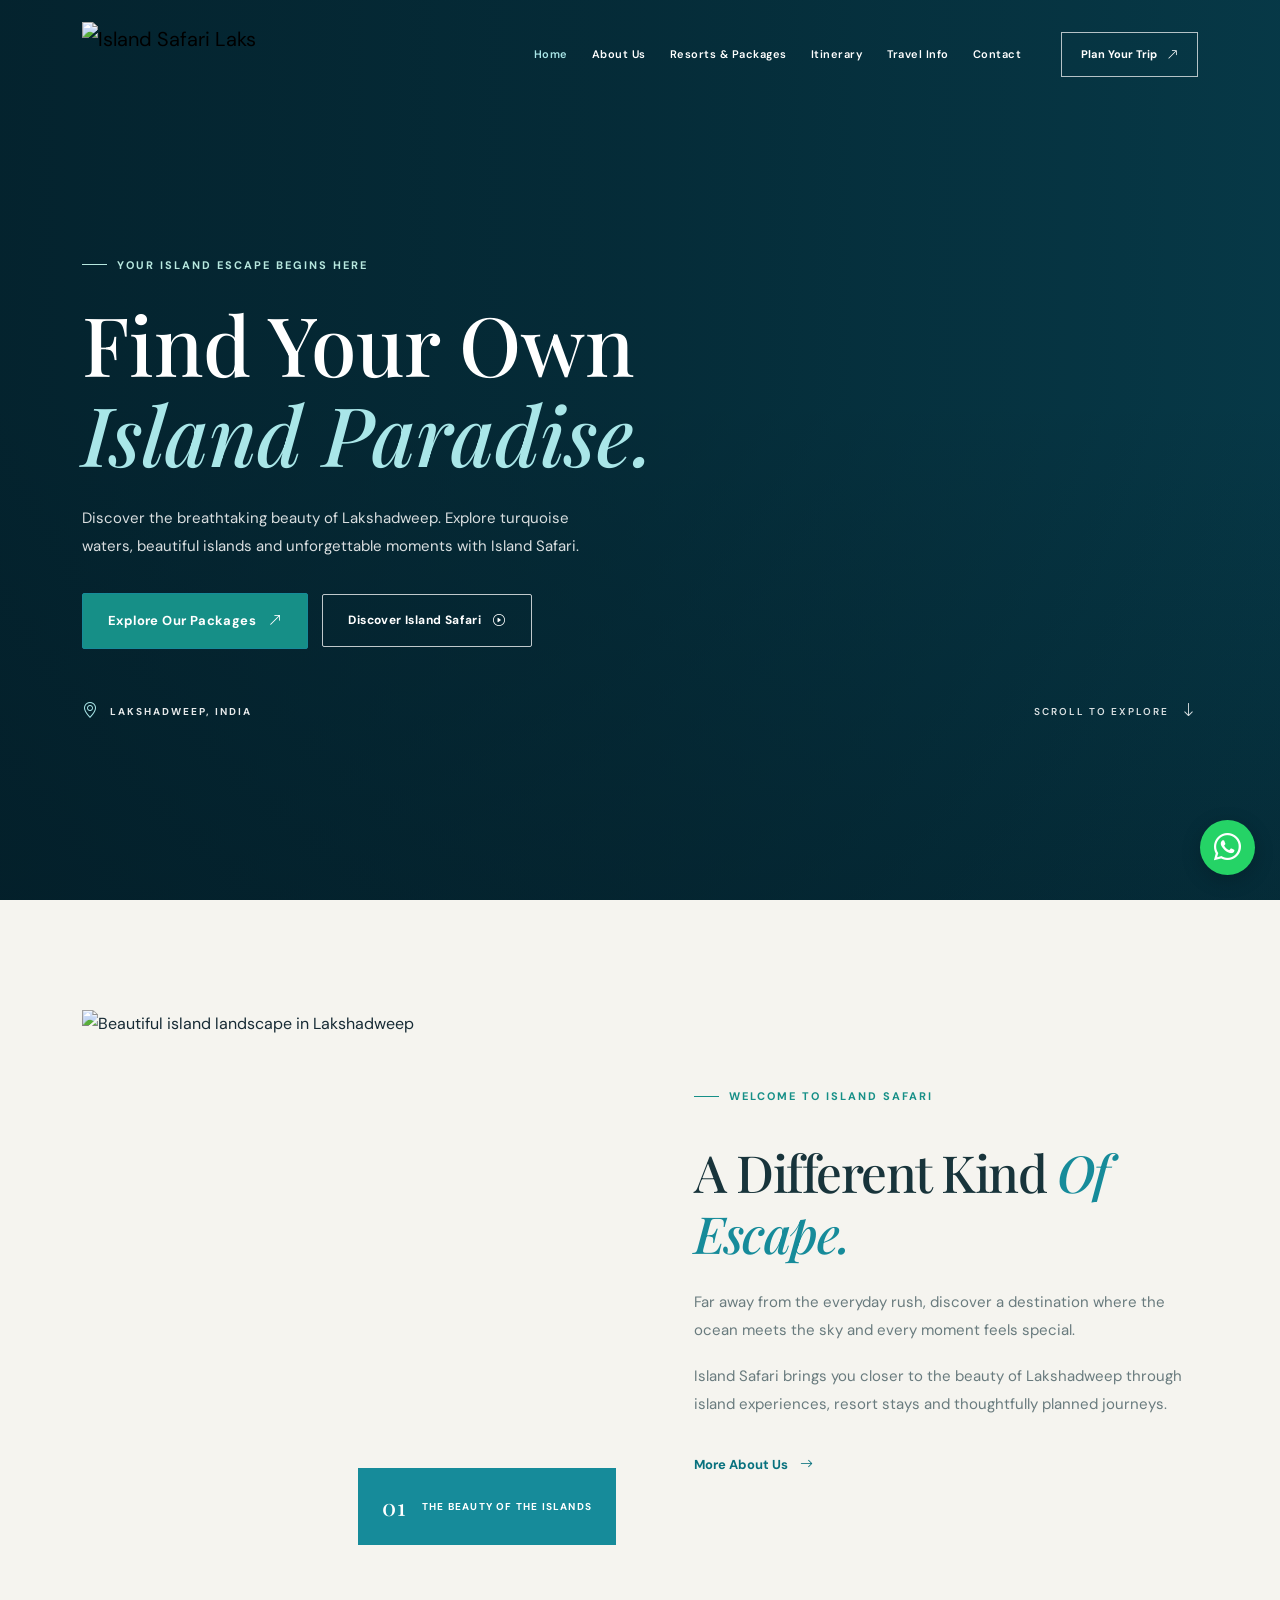
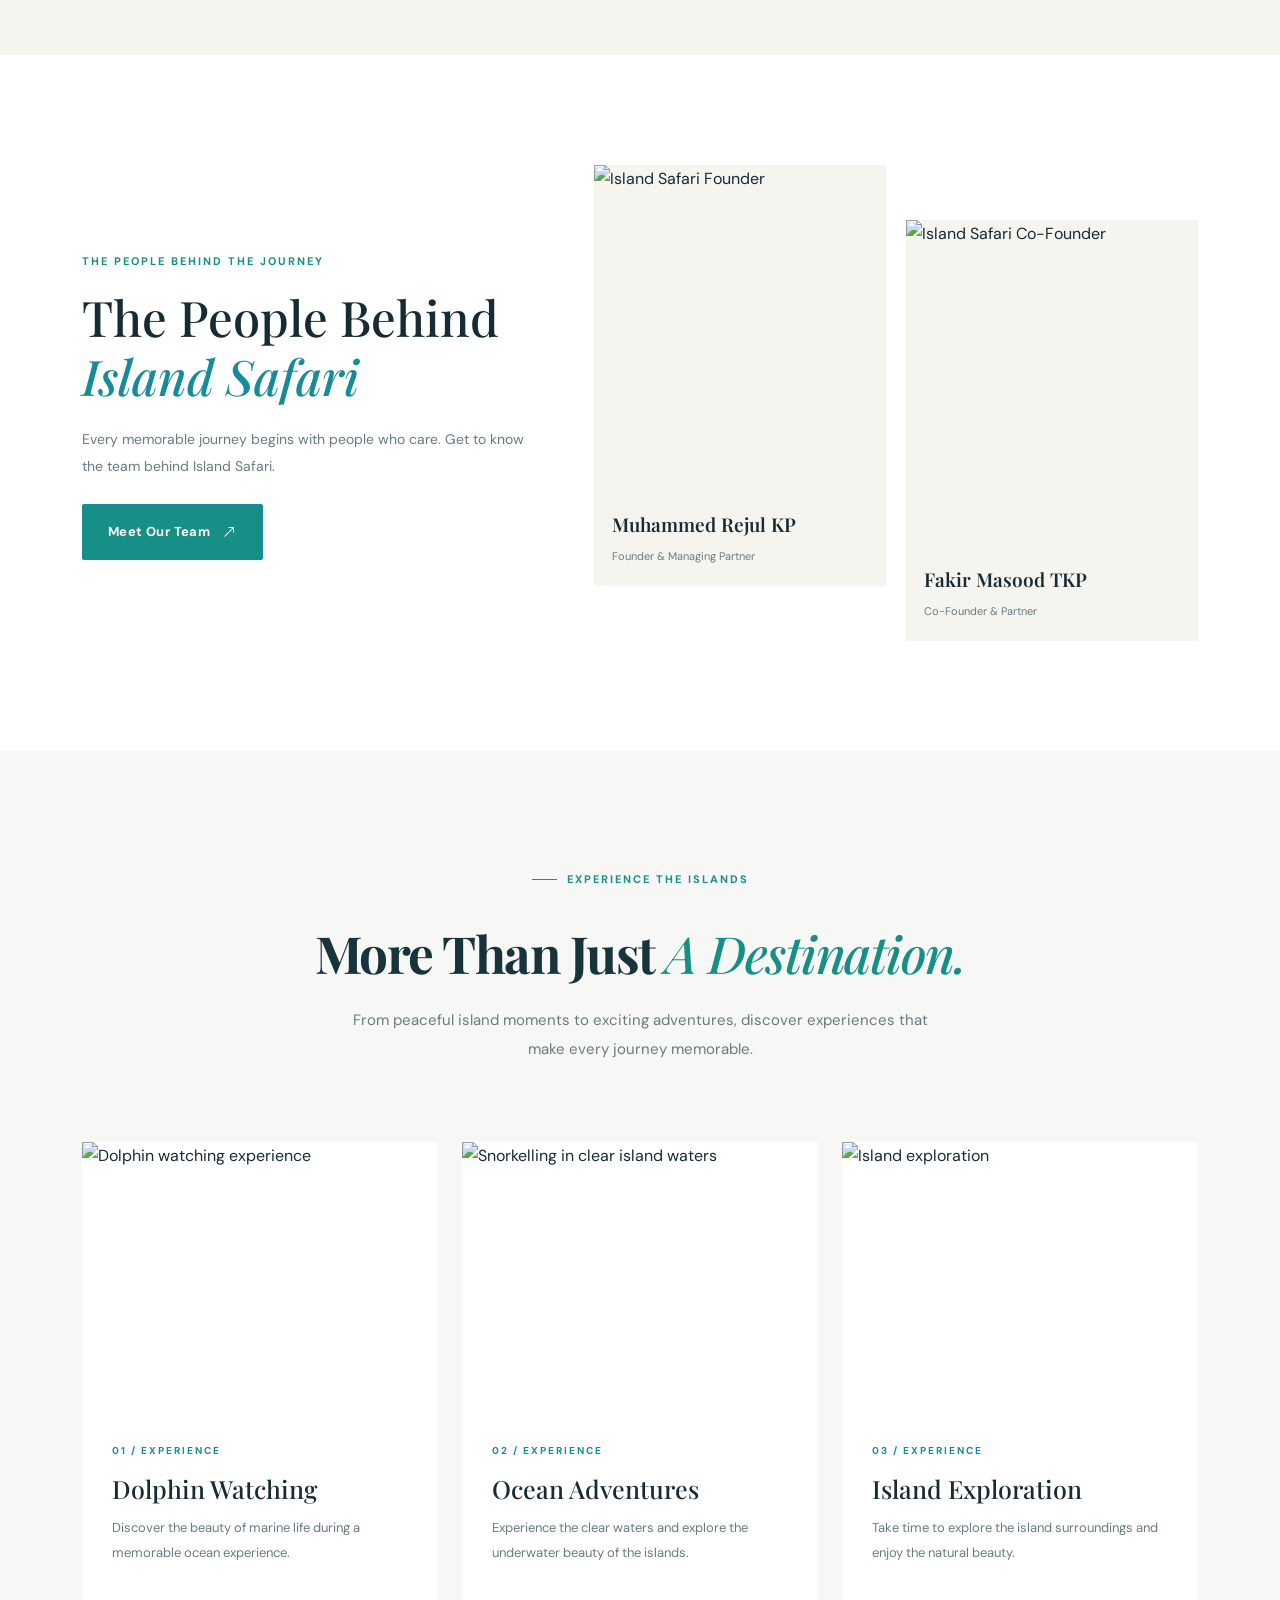
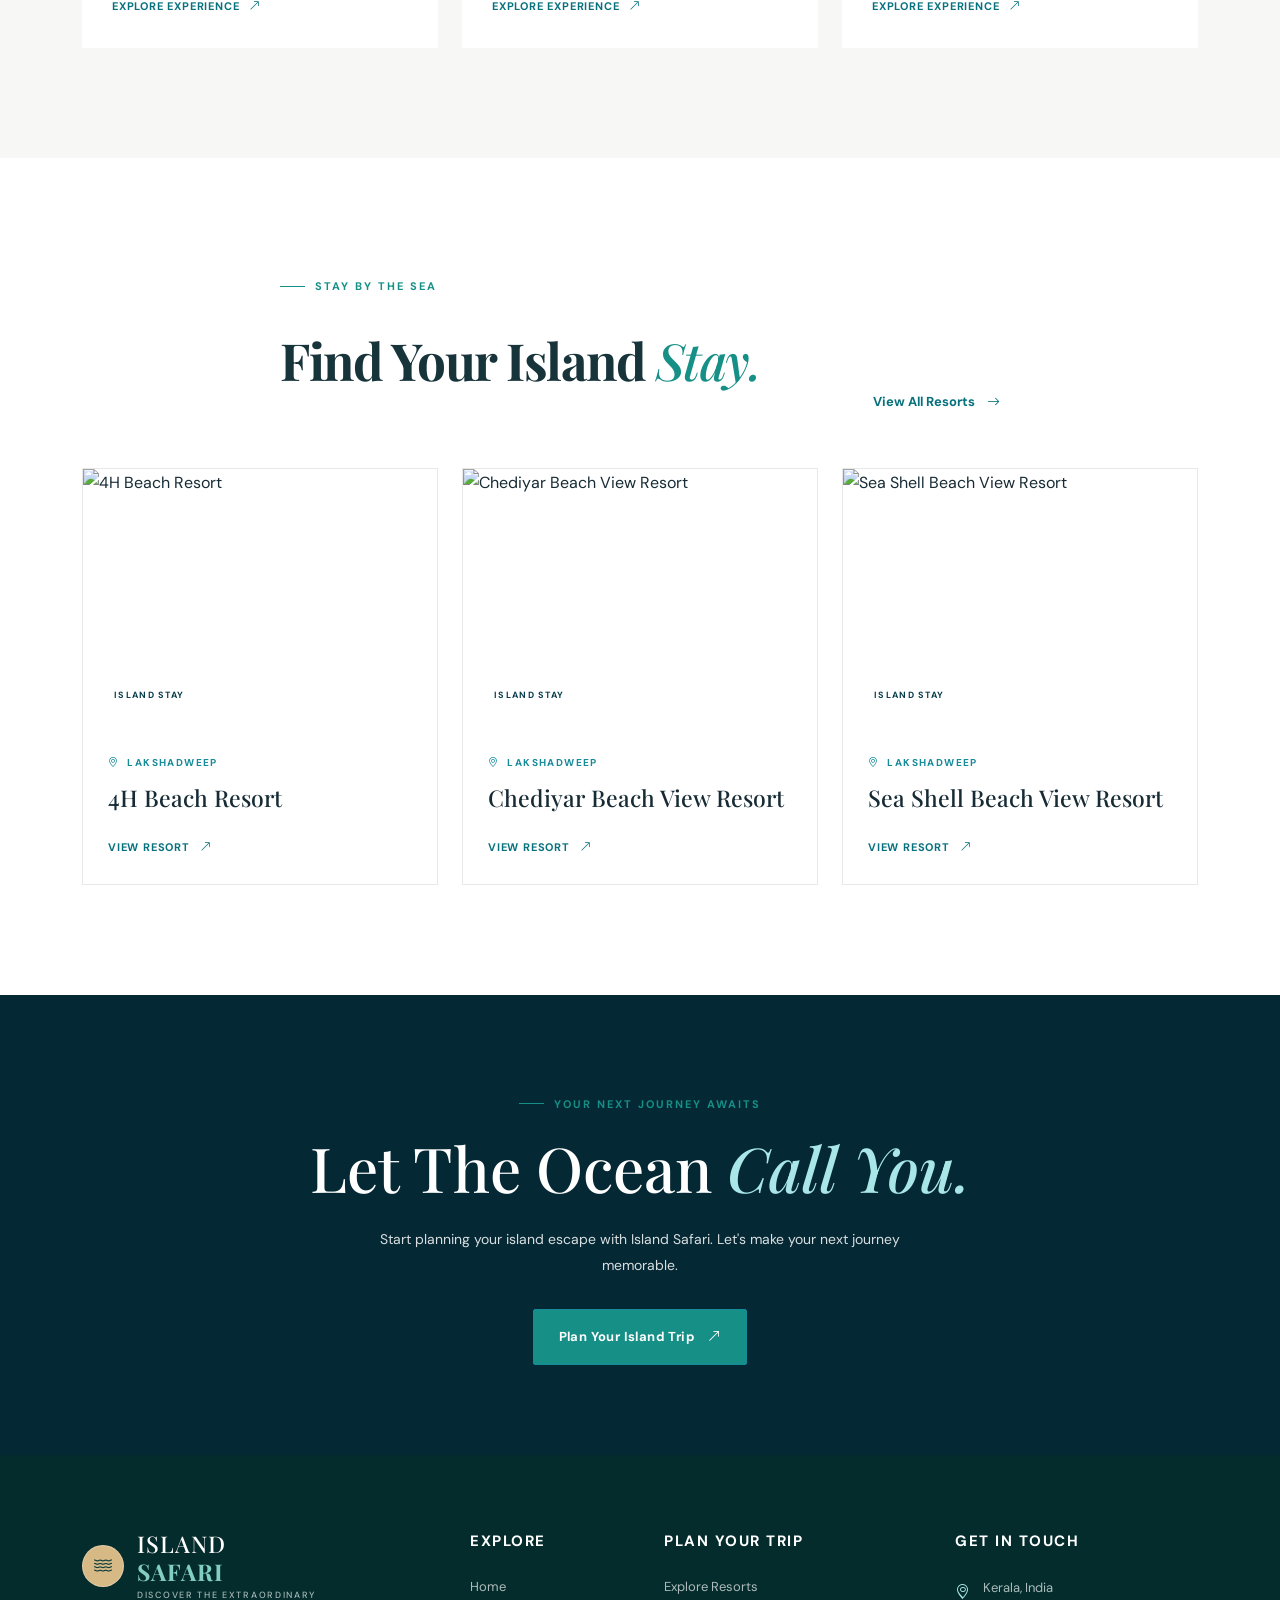
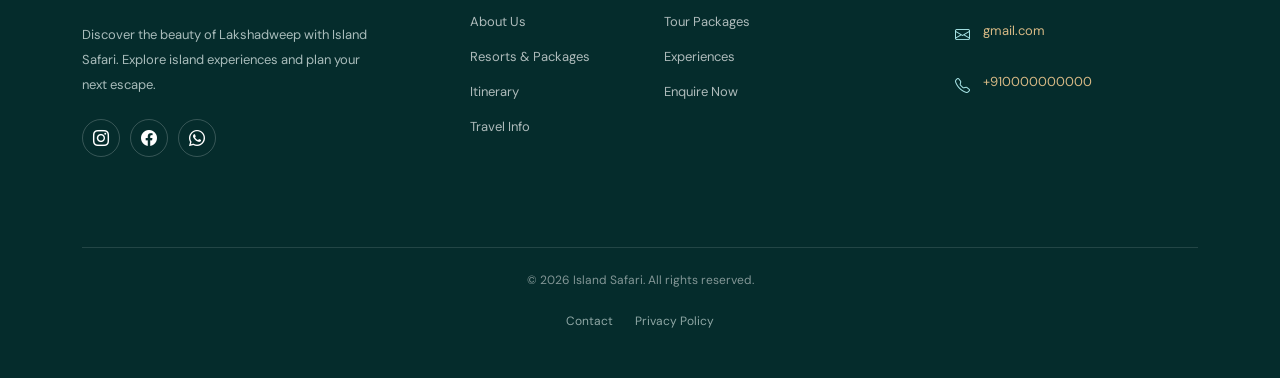
==== commit 95e56fc3: "updated website" ====
--- a/index.html
+++ b/index.html
@@ -691,14 +691,14 @@
                     <li>
                         <i class="bi bi-envelope"></i>
                         <a href="mailto:YOUR_EMAIL_HERE">
-                            YOUR_EMAIL_HERE
+                            gmail.com
                         </a>
                     </li>
 
                     <li>
                         <i class="bi bi-telephone"></i>
                         <a href="tel:YOUR_PHONE_HERE">
-                            YOUR_PHONE_HERE
+                            +910000000000
                         </a>
                     </li>
 
--- a/style.css
+++ b/style.css
@@ -1,36 +1,20 @@
-
-@import url('https://fonts.googleapis.com/css2?family=DM+Sans:wght@400;500;600;700&family=Playfair+Display:ital,wght@0,400;0,500;0,600;1,400;1,500&display=swap');
-
-/* =========================================================
-   ISLAND SAFARI — COMPLETE WEBSITE DESIGN SYSTEM
-   Premium Tropical Travel Website
-========================================================= */
-
-
-/* ================= 01. ROOT & RESET ================= */
+@import url('https://fonts.googleapis.com/css2?family=DM+Sans:wght@400;500;600;700;800&family=Playfair+Display:wght@400;500;600;700&display=swap');
+
+/* =========================================
+   1. GLOBAL
+========================================= */
 
 :root {
-    --navy: #102d35;
-    --navy-light: #183f48;
-    --ocean: #176b72;
-    --teal: #287f7d;
-    --teal-light: #e5f0ed;
-    --sand: #d8bd91;
-    --sand-light: #f5f0e7;
-    --cream: #faf9f5;
+    --primary: #168b9a;
+    --primary-dark: #08717e;
+    --navy: #073c4b;
+    --dark: #172b35;
+    --muted: #687b83;
+    --light: #f5f4ef;
     --white: #ffffff;
-    --text: #263b3e;
-    --muted: #778587;
-    --border: #e7e9e5;
-
-    --heading-font: "Playfair Display", Georgia, serif;
-    --body-font: "DM Sans", Arial, sans-serif;
-
-    --container-width: 1200px;
-    --section-space: 110px;
-
-    --transition: all 0.35s ease;
-    --shadow: 0 18px 50px rgba(16, 45, 53, 0.10);
+    --border: #e6e9e8;
+    --heading: 'Playfair Display', serif;
+    --body: 'DM Sans', sans-serif;
 }
 
 * {
@@ -41,24 +25,19 @@
 
 html {
     scroll-behavior: smooth;
-    scroll-padding-top: 90px;
 }
 
 body {
-    font-family: var(--body-font);
-    color: var(--text);
-    background: var(--cream);
-    font-size: 15px;
-    line-height: 1.75;
+    font-family: var(--body);
+    color: var(--dark);
+    background: var(--white);
     overflow-x: hidden;
-}
-
-body,
-button,
-input,
-textarea,
-select {
-    font-family: var(--body-font);
+    line-height: 1.7;
+}
+
+a {
+    color: inherit;
+    text-decoration: none;
 }
 
 img {
@@ -66,110 +45,70 @@
     max-width: 100%;
 }
 
-a {
-    color: inherit;
-    text-decoration: none;
-}
-
 button {
-    font: inherit;
-}
-
-ul {
-    list-style: none;
-    padding: 0;
-    margin: 0;
-}
-
-p {
+    font-family: inherit;
+}
+
+.section-padding {
+    padding: 110px 0;
+}
+
+.section-eyebrow {
+    display: flex;
+    align-items: center;
+    gap: 10px;
+    color: var(--primary);
+    font-size: 11px;
+    font-weight: 700;
+    letter-spacing: 2.5px;
+    text-transform: uppercase;
     margin-bottom: 18px;
 }
 
-.container {
-    max-width: var(--container-width);
-}
-
-
-/* ================= 02. TYPOGRAPHY ================= */
-
-h1,
-h2,
-h3,
-h4,
-h5,
-h6 {
-    font-family: var(--heading-font);
-    color: var(--navy);
+.section-eyebrow > span:first-child {
+    display: inline-block;
+    width: 28px;
+    height: 1px;
+    background: var(--primary);
+}
+
+.section-eyebrow.justify-content-center {
+    justify-content: center;
+}
+
+.section-title {
+    font-family: var(--heading);
+    font-size: clamp(36px, 4.2vw, 54px);
+    line-height: 1.2;
     font-weight: 500;
-    line-height: 1.2;
-}
-
-em {
-    font-style: italic;
-    color: var(--teal);
-}
-
-.section-padding {
-    padding-top: var(--section-space);
-    padding-bottom: var(--section-space);
-}
-
-.section-eyebrow,
-.eyebrow {
-    display: flex;
-    align-items: center;
-    gap: 11px;
-    color: var(--teal);
-    font-size: 10px;
-    font-weight: 700;
-    letter-spacing: 2.2px;
-    text-transform: uppercase;
-    margin-bottom: 20px;
-}
-
-.section-eyebrow > span,
-.eyebrow > span {
-    display: inline-block;
-    width: 27px;
-    height: 1px;
-    background: var(--sand);
-    flex-shrink: 0;
-}
-
-.section-heading {
-    margin-bottom: 55px;
-}
-
-.section-title {
-    font-size: clamp(38px, 5vw, 58px);
-    letter-spacing: -1.5px;
-    line-height: 1.13;
+    color: var(--dark);
     margin-bottom: 22px;
 }
 
+.section-title em,
+.hero-content h1 em,
+.team-preview-text h2 em,
+.cta-content h2 em {
+    color: var(--primary);
+    font-weight: 500;
+}
+
 .section-description {
-    max-width: 540px;
     color: var(--muted);
     font-size: 15px;
     line-height: 1.9;
+    max-width: 560px;
 }
 
 .text-link {
     display: inline-flex;
     align-items: center;
     gap: 12px;
-    color: var(--teal);
-    font-size: 12px;
-    font-weight: 700;
-    letter-spacing: 0.7px;
-    text-transform: uppercase;
-    border-bottom: 1px solid var(--sand);
-    padding-bottom: 9px;
-    transition: var(--transition);
-}
-
-.text-link i {
-    transition: transform 0.3s ease;
+    color: var(--primary-dark);
+    font-size: 13px;
+    font-weight: 700;
+    margin-top: 18px;
+    transition: 0.3s ease;
 }
 
 .text-link:hover {
@@ -177,32 +116,28 @@
     gap: 17px;
 }
 
-.text-link:hover i {
-    transform: translateX(4px);
-}
-
-
-/* ================= 03. BUTTONS ================= */
+/* =========================================
+   2. BUTTONS
+========================================= */
 
 .btn-primary-custom,
 .btn-outline-custom {
-    min-height: 54px;
-    padding: 15px 24px;
     display: inline-flex;
     align-items: center;
     justify-content: center;
-    gap: 16px;
-    font-size: 11px;
-    font-weight: 700;
-    letter-spacing: 0.8px;
-    text-transform: uppercase;
-    transition: var(--transition);
+    gap: 12px;
+    padding: 15px 25px;
+    font-size: 12px;
+    font-weight: 700;
+    letter-spacing: 0.4px;
+    border-radius: 2px;
+    transition: all 0.3s ease;
 }
 
 .btn-primary-custom {
     color: var(--white);
-    background: var(--teal);
-    border: 1px solid var(--teal);
+    background: var(--primary);
+    border: 1px solid var(--primary);
 }
 
 .btn-primary-custom:hover {
@@ -214,8 +149,8 @@
 
 .btn-outline-custom {
     color: var(--white);
-    border: 1px solid rgba(255,255,255,0.65);
-    background: rgba(255,255,255,0.06);
+    border: 1px solid rgba(255,255,255,0.75);
+    background: transparent;
 }
 
 .btn-outline-custom:hover {
@@ -224,404 +159,462 @@
     border-color: var(--white);
 }
 
-
-/* ================= 04. NAVIGATION ================= */
+/* =========================================
+   3. NAVBAR
+========================================= */
 
 .site-header {
-    position: sticky;
+    position: absolute;
     top: 0;
+    left: 0;
+    width: 100%;
     z-index: 1000;
-    width: 100%;
-    background: rgba(250, 249, 245, 0.97);
-    border-bottom: 1px solid rgba(16, 45, 53, 0.07);
-    backdrop-filter: blur(15px);
+    padding: 17px 0;
+    background: transparent;
 }
 
 .site-header .navbar {
-    min-height: 82px;
-    padding: 12px 0;
-}
-
-.brand-logo,
-.footer-brand {
+    padding: 0;
+}
+
+.site-header .container {
+    display: flex;
+    align-items: center;
+}
+
+.brand-logo {
     display: inline-flex;
     align-items: center;
-    gap: 11px;
-    color: var(--navy);
-    font-family: var(--body-font);
-    font-size: 15px;
-    font-weight: 500;
-    letter-spacing: 2px;
-    line-height: 1.15;
-}
-
-.brand-logo strong,
-.footer-brand strong {
-    color: var(--teal);
-}
-
-.brand-logo small,
-.footer-brand small {
-    display: block;
-    margin-top: 6px;
-    font-size: 8px;
-    font-weight: 600;
-    letter-spacing: 1.8px;
-}
-
-.brand-icon {
-    width: 42px;
-    height: 42px;
-    display: inline-flex;
-    justify-content: center;
-    align-items: center;
+    margin: 0;
+}
+
+.brand-logo img {
+    width: 175px;
+    height: 65px;
+    object-fit: contain;
+}
+
+.site-header .navbar-collapse {
+    justify-content: flex-end;
+}
+
+.site-header .navbar-nav {
+    gap: 24px;
+}
+
+.site-header .nav-link {
     color: var(--white);
-    background: var(--teal);
-    border-radius: 50%;
-    font-size: 21px;
-}
-
-.navbar-nav {
-    gap: 5px;
-}
-
-.navbar .nav-link {
-    padding: 12px 11px !important;
-    color: #526366;
     font-size: 11px;
     font-weight: 600;
-    transition: var(--transition);
-}
-
-.navbar .nav-link:hover,
-.navbar .nav-link.active {
-    color: var(--teal);
+    letter-spacing: 0.5px;
+    padding: 10px 0 !important;
+    transition: 0.3s ease;
+}
+
+.site-header .nav-link:hover,
+.site-header .nav-link.active {
+    color: #a9e6e8;
 }
 
 .nav-cta {
     display: inline-flex;
     align-items: center;
-    gap: 12px;
-    padding: 13px 17px;
+    gap: 10px;
+    padding: 12px 19px;
+    border: 1px solid rgba(255,255,255,0.7);
     color: var(--white);
+    font-size: 11px;
+    font-weight: 700;
+    transition: 0.3s ease;
+}
+
+.nav-cta:hover {
+    background: var(--white);
+    color: var(--navy);
+}
+
+.navbar-toggler {
+    border: 1px solid rgba(255,255,255,0.6);
+    padding: 7px 10px;
+}
+
+.navbar-toggler:focus {
+    box-shadow: none;
+}
+
+.navbar-toggler-icon {
+    filter: brightness(0) invert(1);
+}
+
+/* =========================================
+   4. HERO SECTION
+========================================= */
+
+.hero-section {
+    position: relative;
+    min-height: 760px;
+    height: 100vh;
+    max-height: 950px;
+    display: flex;
+    align-items: center;
+    overflow: hidden;
     background: var(--navy);
-    font-size: 10px;
-    font-weight: 700;
-    letter-spacing: 0.7px;
-    text-transform: uppercase;
-    transition: var(--transition);
-}
-
-.nav-cta:hover {
     color: var(--white);
-    background: var(--teal);
-}
-
-.navbar-toggler {
-    border: 1px solid var(--border);
-    border-radius: 0;
-    padding: 8px 10px;
-    box-shadow: none !important;
-}
-
-
-/* ================= 05. HOME HERO ================= */
-
-.hero-section {
-    min-height: 690px;
-    height: min(760px, calc(100vh - 82px));
-    position: relative;
-    display: flex;
-    align-items: center;
-    overflow: hidden;
-    background: #234d52;
-}
-
-.hero-background,
+}
+
+.hero-background {
+    position: absolute;
+    inset: 0;
+    width: 100%;
+    height: 100%;
+    background-size: cover;
+    background-position: center;
+    background-repeat: no-repeat;
+    transform: scale(1.02);
+}
+
 .hero-overlay {
     position: absolute;
     inset: 0;
-}
-
-.hero-background {
-    background-color: #426d70;
-    background-position: center;
-    background-size: cover;
-    transform: scale(1.02);
-}
-
-.hero-overlay {
     background:
-        linear-gradient(90deg,
-            rgba(9, 34, 40, 0.83) 0%,
-            rgba(9, 34, 40, 0.58) 48%,
-            rgba(9, 34, 40, 0.12) 100%),
-        linear-gradient(0deg,
-            rgba(9, 34, 40, 0.30),
-            transparent 55%);
+        linear-gradient(
+            90deg,
+            rgba(3, 28, 38, 0.78) 0%,
+            rgba(3, 28, 38, 0.52) 48%,
+            rgba(3, 28, 38, 0.12) 100%
+        ),
+        linear-gradient(
+            0deg,
+            rgba(3, 28, 38, 0.45),
+            transparent 55%
+        );
 }
 
 .hero-container {
     position: relative;
     z-index: 2;
-    height: 100%;
-    display: flex;
-    flex-direction: column;
-    justify-content: center;
-    padding-top: 65px;
-    padding-bottom: 80px;
+    padding-top: 95px;
+    padding-bottom: 100px;
 }
 
 .hero-content {
     max-width: 720px;
-    padding-top: 30px;
 }
 
 .hero-eyebrow {
-    color: #e9d8b7;
+    display: flex;
+    align-items: center;
+    gap: 12px;
+    color: #b8e9e9;
+    font-size: 11px;
+    font-weight: 700;
+    letter-spacing: 3px;
+    margin-bottom: 24px;
+}
+
+.hero-eyebrow span {
+    display: inline-block;
+    width: 35px;
+    height: 1px;
+    background: #b8e9e9;
 }
 
 .hero-content h1 {
-    max-width: 700px;
+    font-family: var(--heading);
+    font-size: clamp(50px, 6.5vw, 82px);
+    line-height: 1.1;
+    font-weight: 500;
     color: var(--white);
-    font-size: clamp(52px, 7vw, 88px);
-    letter-spacing: -2.5px;
-    line-height: 1.04;
-    margin-bottom: 26px;
+    margin-bottom: 25px;
 }
 
 .hero-content h1 em {
     display: block;
-    color: #e5cda8;
+    color: #a9e6e8;
 }
 
 .hero-content p {
-    max-width: 510px;
-    color: rgba(255,255,255,0.82);
+    max-width: 540px;
+    color: rgba(255,255,255,0.85);
     font-size: 15px;
     line-height: 1.9;
-    margin-bottom: 34px;
+    margin-bottom: 32px;
 }
 
 .hero-buttons {
     display: flex;
     flex-wrap: wrap;
-    gap: 13px;
-}
+    align-items: center;
+    gap: 14px;
+}
+
+/* Hero bottom information */
 
 .hero-bottom {
     position: absolute;
-    bottom: 28px;
     left: 12px;
     right: 12px;
-    display: flex;
+    bottom: 24px;
+    display: flex;
+    align-items: center;
     justify-content: space-between;
+    gap: 20px;
+    z-index: 5;
+}
+
+.hero-location {
+    display: flex;
+    align-items: center;
+    gap: 10px;
+    color: rgba(255,255,255,0.9);
+    font-size: 10px;
+    font-weight: 700;
+    letter-spacing: 2px;
+}
+
+.hero-location i {
+    color: #a9e6e8;
+    font-size: 16px;
+}
+
+.hero-scroll {
+    display: flex;
+    align-items: center;
+    gap: 12px;
     color: rgba(255,255,255,0.85);
-    font-size: 9px;
-    font-weight: 700;
-    letter-spacing: 1.7px;
-}
-
-.hero-location,
-.hero-scroll {
-    display: flex;
-    align-items: center;
-    gap: 10px;
-}
-
-.hero-location i {
-    color: #e5cda8;
-    font-size: 16px;
-}
-
-
-/* ================= 06. IMAGE PLACEHOLDERS ================= */
-
-/* Image wrappers retain their shape even before photos are supplied. */
-
-.intro-image-wrap,
-.about-main-image,
-.experience-image,
-.resort-image,
-.destination-image-large,
-.destination-image-small,
-.page-hero-background,
-.hero-background,
-.cta-background,
-.statement-background {
-    background-color: #dce8e2;
-    background-image:
-        linear-gradient(135deg, #dce8e2 0%, #b7d0c8 50%, #8eb5b0 100%);
+    font-size: 10px;
+    font-weight: 600;
+    letter-spacing: 2px;
+}
+
+.hero-scroll i {
+    font-size: 15px;
+}
+
+/* =========================================
+   5. INTRO SECTION
+========================================= */
+
+.intro-section {
+    background: var(--light);
+}
+
+.intro-image-wrap {
+    position: relative;
+    padding: 0 25px 25px 0;
+}
+
+.intro-image {
+    width: 100%;
+    height: 510px;
+    object-fit: cover;
+}
+
+.image-caption {
+    position: absolute;
+    right: 0;
+    bottom: 0;
+    display: flex;
+    align-items: center;
+    gap: 15px;
+    padding: 19px 24px;
+    background: var(--primary);
+    color: var(--white);
+    font-size: 10px;
+    font-weight: 700;
+    letter-spacing: 1.2px;
+}
+
+.caption-number {
+    font-family: var(--heading);
+    font-size: 23px;
+    font-weight: 500;
+}
+
+.intro-content {
+    padding-left: 30px;
+}
+
+.intro-content h2 {
+    font-family: var(--heading);
+    font-size: clamp(36px, 4vw, 53px);
+    line-height: 1.2;
+    font-weight: 500;
+    margin-bottom: 23px;
+}
+
+.intro-content h2 em {
+    color: var(--primary);
+}
+
+.intro-content .section-description {
+    margin-bottom: 17px;
+}
+
+/* =========================================
+   6. TEAM PREVIEW
+========================================= */
+
+.team-preview-section {
+    padding: 110px 0;
+    background: var(--white);
+}
+
+.team-preview-content {
+    display: grid;
+    grid-template-columns: 0.85fr 1.15fr;
+    align-items: center;
+    gap: 65px;
+}
+
+.team-preview-text h2 {
+    font-family: var(--heading);
+    font-size: clamp(35px, 4vw, 49px);
+    font-weight: 500;
+    line-height: 1.2;
+    margin-bottom: 20px;
+}
+
+.team-preview-text h2 em {
+    display: block;
+}
+
+.team-preview-text p {
+    color: var(--muted);
+    font-size: 14px;
+    line-height: 1.9;
+    margin-bottom: 25px;
+}
+
+.team-preview-images {
+    display: grid;
+    grid-template-columns: 1fr 1fr;
+    gap: 20px;
+    align-items: start;
+}
+
+.team-preview-card {
     overflow: hidden;
-}
-
-.intro-image-wrap,
-.about-main-image {
-    position: relative;
-}
-
-.intro-image-wrap img,
-.about-main-image img,
-.experience-image img,
-.resort-image img,
-.destination-image-large img,
-.destination-image-small img {
+    background: var(--light);
+}
+
+.team-preview-card:nth-child(2) {
+    margin-top: 55px;
+}
+
+.team-preview-card img {
+    width: 100%;
+    height: 330px;
+    object-fit: cover;
+    transition: transform 0.5s ease;
+}
+
+.team-preview-card:hover img {
+    transform: scale(1.05);
+}
+
+.team-preview-caption {
+    padding: 18px;
+}
+
+.team-preview-caption h4 {
+    font-family: var(--heading);
+    font-size: 19px;
+    font-weight: 600;
+    margin-bottom: 5px;
+}
+
+.team-preview-caption span {
+    color: var(--muted);
+    font-size: 11px;
+}
+
+/* =========================================
+   7. JOURNEY SECTION
+========================================= */
+
+.journey-section {
+    background: #f7f8f6;
+}
+
+.section-heading {
+    margin-bottom: 55px;
+}
+
+.section-heading .section-description {
+    margin-left: auto;
+    margin-right: auto;
+}
+
+.journey-grid {
+    margin-top: 10px;
+}
+
+.experience-card {
+    height: 100%;
+    background: var(--white);
+    overflow: hidden;
+    transition: transform 0.35s ease, box-shadow 0.35s ease;
+}
+
+.experience-card:hover {
+    transform: translateY(-8px);
+    box-shadow: 0 18px 40px rgba(7,60,75,0.1);
+}
+
+.experience-image {
+    height: 270px;
+    overflow: hidden;
+}
+
+.experience-image img {
     width: 100%;
     height: 100%;
     object-fit: cover;
-    transition: transform 0.7s ease;
-}
-
-/* Hide unavailable images; the wrapper's gradient remains visible.
-   script.js adds .image-loaded when an image loads successfully. */
-
-.intro-image-wrap img:not(.image-loaded),
-.about-main-image img:not(.image-loaded),
-.experience-image img:not(.image-loaded),
-.resort-image img:not(.image-loaded),
-.destination-image-large img:not(.image-loaded),
-.destination-image-small img:not(.image-loaded) {
-    visibility: hidden;
-}
-
-.intro-image-wrap img.image-loaded,
-.about-main-image img.image-loaded,
-.experience-image img.image-loaded,
-.resort-image img.image-loaded,
-.destination-image-large img.image-loaded,
-.destination-image-small img.image-loaded {
-    visibility: visible;
-}
-
-
-/* ================= 07. HOME INTRO ================= */
-
-.intro-section {
-    background: var(--cream);
-}
-
-.intro-image-wrap {
-    height: 490px;
-    max-width: 500px;
-    margin: 0 auto;
-}
-
-.intro-image-wrap::after {
-    content: "";
-    position: absolute;
-    width: 72%;
-    height: 72%;
-    right: -16px;
-    bottom: -16px;
-    border: 1px solid var(--sand);
-    z-index: 0;
-    pointer-events: none;
-}
-
-.intro-image-wrap img {
-    position: relative;
-    z-index: 1;
-}
-
-.image-caption {
-    position: absolute;
-    z-index: 2;
-    bottom: 20px;
-    left: 20px;
-    right: 20px;
-    display: flex;
-    align-items: center;
-    gap: 14px;
-    padding: 15px 18px;
-    color: var(--white);
-    background: rgba(16, 45, 53, 0.82);
-    font-size: 9px;
-    font-weight: 700;
-    letter-spacing: 1.5px;
-}
-
-.caption-number {
-    color: #e5cda8;
-}
-
-.intro-content {
-    padding-left: 35px;
-}
-
-.intro-content .section-title {
-    max-width: 470px;
-}
-
-
-/* ================= 08. EXPERIENCE CARDS ================= */
-
-.journey-section {
-    background: var(--sand-light);
-}
-
-.journey-section .section-heading {
-    max-width: 650px;
-    margin-left: auto;
-    margin-right: auto;
-}
-
-.journey-section .section-description {
-    max-width: 550px;
-}
-
-.experience-card {
-    height: 100%;
-    background: var(--white);
-    transition: var(--transition);
-}
-
-.experience-card:hover {
-    transform: translateY(-7px);
-    box-shadow: var(--shadow);
-}
-
-.experience-image {
-    height: 270px;
-}
-
-.experience-card:hover .experience-image img,
-.resort-card:hover .resort-image img {
+    transition: transform 0.6s ease;
+}
+
+.experience-card:hover .experience-image img {
     transform: scale(1.06);
 }
 
 .experience-content {
-    padding: 28px 26px 30px;
+    padding: 30px;
 }
 
 .experience-number {
-    color: var(--teal);
-    font-size: 9px;
-    font-weight: 700;
-    letter-spacing: 1.6px;
+    display: block;
+    color: var(--primary);
+    font-size: 10px;
+    font-weight: 700;
+    letter-spacing: 2px;
+    margin-bottom: 15px;
 }
 
 .experience-content h3 {
-    margin: 14px 0 12px;
+    font-family: var(--heading);
     font-size: 25px;
+    font-weight: 500;
+    margin-bottom: 12px;
 }
 
 .experience-content p {
-    min-height: 55px;
     color: var(--muted);
     font-size: 13px;
-    line-height: 1.8;
+    line-height: 1.9;
 }
 
 .card-link {
     display: inline-flex;
     align-items: center;
     gap: 10px;
-    color: var(--teal);
-    font-size: 10px;
+    margin-top: 15px;
+    color: var(--primary-dark);
+    font-size: 11px;
     font-weight: 700;
     letter-spacing: 0.8px;
     text-transform: uppercase;
-    transition: var(--transition);
+    transition: 0.3s ease;
 }
 
 .card-link:hover {
@@ -629,1024 +622,290 @@
     gap: 15px;
 }
 
-
-/* ================= 09. RESORT CARDS ================= */
+/* =========================================
+   8. RESORTS SECTION
+========================================= */
 
 .resorts-section {
-    background: var(--cream);
+    background: var(--white);
 }
 
 .resorts-section .section-heading {
     display: flex;
+    align-items: flex-end;
     justify-content: space-between;
-    align-items: end;
-    gap: 25px;
+    gap: 20px;
 }
 
 .resort-card {
     height: 100%;
     background: var(--white);
     border: 1px solid var(--border);
-    transition: var(--transition);
+    transition: 0.35s ease;
 }
 
 .resort-card:hover {
-    transform: translateY(-5px);
-    box-shadow: var(--shadow);
+    transform: translateY(-7px);
+    box-shadow: 0 18px 40px rgba(7,60,75,0.1);
 }
 
 .resort-image {
     position: relative;
     display: block;
-    height: 265px;
-}
-
-.resort-image-label {
-    position: absolute;
-    bottom: 16px;
-    left: 16px;
-    padding: 8px 12px;
-    color: var(--navy);
-    background: var(--cream);
-    font-size: 8px;
-    font-weight: 700;
-    letter-spacing: 1.4px;
-}
-
-.resort-info {
-    padding: 23px 22px 26px;
-}
-
-.resort-location {
-    display: flex;
-    align-items: center;
-    gap: 7px;
-    color: var(--muted);
-    font-size: 9px;
-    font-weight: 700;
-    letter-spacing: 1.2px;
-}
-
-.resort-location i {
-    color: var(--teal);
-    font-size: 13px;
-}
-
-.resort-info h3 {
-    min-height: 58px;
-    margin: 13px 0 17px;
-    font-size: 23px;
-}
-
-.mobile-resort-link {
-    display: none;
-    margin-top: 30px;
-}
-
-
-/* ================= 10. HOME CTA ================= */
-
-.home-cta-section {
-    position: relative;
-    min-height: 470px;
-    display: flex;
-    align-items: center;
-    padding: 80px 0;
-    overflow: hidden;
-    background: var(--navy);
-}
-
-.cta-background,
-.cta-overlay {
-    position: absolute;
-    inset: 0;
-}
-
-.cta-background {
-    background-color: #315b5d;
-    background-position: center;
-    background-size: cover;
-}
-
-.cta-overlay {
-    background: rgba(8, 36, 42, 0.76);
-}
-
-.cta-content {
-    position: relative;
-    z-index: 2;
-    max-width: 720px;
-    margin: auto;
-}
-
-.cta-content .section-eyebrow {
-    color: #e5cda8;
-}
-
-.cta-content h2 {
-    color: var(--white);
-    font-size: clamp(40px, 6vw, 66px);
-    margin-bottom: 20px;
-}
-
-.cta-content h2 em {
-    color: #e5cda8;
-}
-
-.cta-content p {
-    max-width: 540px;
-    margin: 0 auto 30px;
-    color: rgba(255,255,255,0.8);
-}
-
-
-/* ================= 11. INNER PAGE HERO ================= */
-
-.page-hero {
-    min-height: 440px;
-    position: relative;
-    display: flex;
-    align-items: center;
-    overflow: hidden;
-    background: var(--navy);
-}
-
-.page-hero-background,
-.page-hero-overlay {
-    position: absolute;
-    inset: 0;
-}
-
-.page-hero-background {
-    background-color: #527b79;
-    background-position: center;
-    background-size: cover;
-}
-
-.page-hero-overlay {
-    background: linear-gradient(
-        90deg,
-        rgba(10, 39, 45, 0.82),
-        rgba(10, 39, 45, 0.30)
-    );
-}
-
-.page-hero-content {
-    position: relative;
-    z-index: 2;
-    padding-top: 65px;
-    padding-bottom: 65px;
-}
-
-.breadcrumb-custom {
-    display: flex;
-    align-items: center;
-    gap: 12px;
-    margin-bottom: 35px;
-    color: rgba(255,255,255,0.72);
-    font-size: 10px;
-    font-weight: 600;
-    letter-spacing: 1px;
-    text-transform: uppercase;
-}
-
-.breadcrumb-custom a:hover {
-    color: var(--white);
-}
-
-.breadcrumb-custom i {
-    font-size: 9px;
-}
-
-.page-hero-content h1 {
-    max-width: 760px;
-    color: var(--white);
-    font-size: clamp(45px, 6vw, 72px);
-    letter-spacing: -1.8px;
-    margin-bottom: 20px;
-}
-
-.page-hero-content h1 em {
-    color: #e5cda8;
-}
-
-.page-hero-content p {
-    max-width: 520px;
-    color: rgba(255,255,255,0.82);
-    font-size: 15px;
-}
-
-
-/* ================= 12. ABOUT PAGE ================= */
-
-.about-intro-section {
-    background: var(--cream);
-}
-
-.about-main-image {
-    height: 520px;
-    max-width: 500px;
-}
-
-.about-main-image::after {
-    content: "";
-    position: absolute;
-    inset: 15px;
-    border: 1px solid rgba(255,255,255,0.55);
-    pointer-events: none;
-}
-
-.about-image-note {
-    position: absolute;
-    z-index: 2;
-    bottom: 25px;
-    left: 25px;
-    display: flex;
-    align-items: center;
-    gap: 12px;
-    padding: 15px 19px;
-    color: var(--white);
-    background: var(--navy);
-    font-size: 9px;
-    font-weight: 700;
-    letter-spacing: 1.2px;
-}
-
-.about-image-note i {
-    color: #e5cda8;
-    font-size: 18px;
-}
-
-.about-intro-content {
-    padding-left: 25px;
-}
-
-.about-approach-section {
-    background: var(--sand-light);
-}
-
-.approach-card {
-    position: relative;
-    height: 100%;
-    min-height: 275px;
-    padding: 35px 30px;
-    background: var(--white);
-    border: 1px solid var(--border);
-    transition: var(--transition);
-}
-
-.approach-card:hover {
-    transform: translateY(-6px);
-    box-shadow: var(--shadow);
-}
-
-.approach-icon {
-    width: 54px;
-    height: 54px;
-    display: flex;
-    align-items: center;
-    justify-content: center;
-    margin-bottom: 24px;
-    color: var(--teal);
-    background: var(--teal-light);
-    font-size: 23px;
-}
-
-.approach-number {
-    position: absolute;
-    top: 36px;
-    right: 28px;
-    color: #d8deda;
-    font-family: var(--heading-font);
-    font-size: 28px;
-}
-
-.approach-card h3 {
-    margin-bottom: 13px;
-    font-size: 24px;
-}
-
-.approach-card p {
-    margin-bottom: 0;
-    color: var(--muted);
-    font-size: 13px;
-    line-height: 1.9;
-}
-
-.about-destination-section {
-    background: var(--cream);
-}
-
-.destination-image-grid {
-    display: grid;
-    grid-template-columns: 1.35fr 0.8fr;
-    align-items: end;
-    gap: 18px;
-}
-
-.destination-image-large {
-    height: 440px;
-}
-
-.destination-image-small {
-    height: 300px;
-}
-
-.about-statement-section {
-    position: relative;
-    min-height: 430px;
-    display: flex;
-    align-items: center;
-    padding: 80px 0;
-    overflow: hidden;
-    background: var(--navy);
-}
-
-.statement-background,
-.statement-overlay {
-    position: absolute;
-    inset: 0;
-}
-
-.statement-background {
-    background-color: #315b5d;
-    background-position: center;
-    background-size: cover;
-}
-
-.statement-overlay {
-    background: rgba(8, 36, 42, 0.78);
-}
-
-.statement-content {
-    position: relative;
-    z-index: 2;
-    max-width: 800px;
-    margin: auto;
-}
-
-.statement-content .section-eyebrow {
-    color: #e5cda8;
-}
-
-.statement-content h2 {
-    color: var(--white);
-    font-size: clamp(40px, 5.5vw, 64px);
-    margin-bottom: 22px;
-}
-
-.statement-content h2 em {
-    color: #e5cda8;
-}
-
-.statement-content p {
-    max-width: 580px;
-    margin: 0 auto 28px;
-    color: rgba(255,255,255,0.82);
-}
-
-
-/* ================= 13. PACKAGES PAGE ================= */
-
-.packages-intro {
-    background: var(--cream);
-}
-
-.packages-intro .section-description {
-    max-width: 700px;
-}
-
-.package-grid {
-    background: var(--sand-light);
-}
-
-.package-card {
-    height: 100%;
-    overflow: hidden;
-    background: var(--white);
-    border: 1px solid var(--border);
-    transition: var(--transition);
-}
-
-.package-card:hover {
-    transform: translateY(-6px);
-    box-shadow: var(--shadow);
-}
-
-.package-card-image {
-    position: relative;
     height: 260px;
     overflow: hidden;
-    background: linear-gradient(135deg, #dce8e2, #8eb5b0);
-}
-
-.package-card-image img {
+}
+
+.resort-image img {
     width: 100%;
     height: 100%;
     object-fit: cover;
     transition: transform 0.6s ease;
 }
 
-.package-card:hover .package-card-image img {
+.resort-card:hover .resort-image img {
     transform: scale(1.06);
 }
 
-.package-card-content {
+.resort-image-label {
+    position: absolute;
+    left: 18px;
+    bottom: 18px;
+    padding: 8px 13px;
+    background: var(--white);
+    color: var(--navy);
+    font-size: 9px;
+    font-weight: 700;
+    letter-spacing: 1.3px;
+}
+
+.resort-info {
     padding: 25px;
 }
 
-.package-card-content h3 {
+.resort-location {
+    display: flex;
+    align-items: center;
+    gap: 8px;
+    color: var(--primary);
+    font-size: 10px;
+    font-weight: 700;
+    letter-spacing: 1.4px;
     margin-bottom: 12px;
-    font-size: 24px;
-}
-
-.package-card-content p {
-    color: var(--muted);
-    font-size: 13px;
-}
-
-.package-meta {
-    display: flex;
-    flex-wrap: wrap;
-    gap: 15px;
-    margin: 17px 0;
-    color: var(--muted);
-    font-size: 11px;
-}
-
-.package-meta span {
-    display: inline-flex;
-    align-items: center;
-    gap: 6px;
-}
-
-.package-meta i {
-    color: var(--teal);
-}
-
-.package-details {
-    padding-top: 15px;
-    border-top: 1px solid var(--border);
-}
-
-
-/* ================= 14. RESORT DETAILS & GALLERIES ================= */
-
-.resort-detail-section {
-    padding: 85px 0;
-    background: var(--cream);
-}
-
-.resort-detail-section:nth-child(even) {
-    background: var(--sand-light);
-}
-
-.resort-detail-heading {
-    margin-bottom: 28px;
-}
-
-.resort-detail-heading h2 {
-    margin-bottom: 12px;
-    font-size: 38px;
-}
-
-.resort-detail-heading p {
-    color: var(--muted);
-}
-
-.resort-gallery {
-    display: grid;
-    grid-template-columns: 1.5fr 1fr 1fr;
-    grid-template-rows: 180px 180px;
-    gap: 12px;
-}
-
-.resort-gallery-item {
+}
+
+.resort-info h3 {
+    font-family: var(--heading);
+    font-size: 23px;
+    line-height: 1.3;
+    font-weight: 500;
+    margin-bottom: 10px;
+}
+
+.mobile-resort-link {
+    display: none;
+}
+
+/* =========================================
+   9. CTA SECTION
+========================================= */
+
+.home-cta-section {
     position: relative;
+    min-height: 460px;
+    display: flex;
+    align-items: center;
+    justify-content: center;
+    padding: 90px 0;
     overflow: hidden;
-    background: linear-gradient(135deg, #dce8e2, #8eb5b0);
-}
-
-.resort-gallery-item:first-child {
-    grid-row: span 2;
-}
-
-.resort-gallery-item img {
-    width: 100%;
-    height: 100%;
-    object-fit: cover;
-    transition: transform 0.5s ease;
-}
-
-.resort-gallery-item:hover img {
-    transform: scale(1.06);
-}
-
-.resort-description {
-    padding: 25px;
-    background: var(--white);
-    border: 1px solid var(--border);
-}
-
-.resort-description p {
-    color: var(--muted);
-    font-size: 13px;
-}
-
-.resort-features {
-    display: flex;
-    flex-wrap: wrap;
-    gap: 12px 20px;
-    margin: 20px 0;
-}
-
-.resort-features span {
-    display: inline-flex;
-    align-items: center;
-    gap: 8px;
-    color: var(--text);
-    font-size: 11px;
-}
-
-.resort-features i {
-    color: var(--teal);
-}
-
-
-/* ================= 15. ITINERARY PAGE ================= */
-
-.itinerary-section {
-    background: var(--cream);
-}
-
-.itinerary-intro {
-    max-width: 720px;
-    margin: 0 auto 55px;
-    text-align: center;
-}
-
-.itinerary-list {
-    max-width: 850px;
-    margin: auto;
-    position: relative;
-}
-
-.itinerary-list::before {
-    content: "";
+    background: var(--navy);
+}
+
+.cta-background {
     position: absolute;
-    top: 15px;
-    bottom: 20px;
-    left: 27px;
-    width: 1px;
-    background: #d8deda;
-}
-
-.itinerary-item {
-    position: relative;
-    display: grid;
-    grid-template-columns: 56px 1fr;
-    gap: 25px;
-    margin-bottom: 35px;
-}
-
-.itinerary-day {
+    inset: 0;
+    background-size: cover;
+    background-position: center;
+    background-repeat: no-repeat;
+}
+
+.cta-overlay {
+    position: absolute;
+    inset: 0;
+    background: rgba(3, 32, 43, 0.72);
+}
+
+.home-cta-section .container {
     position: relative;
     z-index: 2;
-    width: 55px;
-    height: 55px;
-    display: flex;
-    justify-content: center;
-    align-items: center;
+}
+
+.cta-content {
+    max-width: 750px;
+    margin: auto;
+}
+
+.cta-content h2 {
+    font-family: var(--heading);
+    font-size: clamp(40px, 5vw, 62px);
+    font-weight: 500;
+    line-height: 1.2;
     color: var(--white);
-    background: var(--teal);
-    border: 5px solid var(--cream);
-    border-radius: 50%;
-    font-size: 11px;
-    font-weight: 700;
-}
-
-.itinerary-content {
-    padding: 25px 28px;
-    background: var(--white);
-    border: 1px solid var(--border);
-}
-
-.itinerary-content h3 {
-    margin-bottom: 12px;
-    font-size: 25px;
-}
-
-.itinerary-content p {
-    margin-bottom: 0;
-    color: var(--muted);
-    font-size: 13px;
-}
-
-.itinerary-image {
-    height: 250px;
-    margin-top: 20px;
-    overflow: hidden;
-    background: linear-gradient(135deg, #dce8e2, #8eb5b0);
-}
-
-.itinerary-image img {
-    width: 100%;
-    height: 100%;
-    object-fit: cover;
-}
-
-
-/* ================= 16. TRAVEL INFO PAGE ================= */
-
-.travel-info-section {
-    background: var(--cream);
-}
-
-.travel-info-card {
-    height: 100%;
-    padding: 30px;
-    background: var(--white);
-    border: 1px solid var(--border);
-    transition: var(--transition);
-}
-
-.travel-info-card:hover {
-    transform: translateY(-5px);
-    box-shadow: var(--shadow);
-}
-
-.travel-info-icon {
-    width: 52px;
-    height: 52px;
-    display: flex;
-    align-items: center;
-    justify-content: center;
     margin-bottom: 20px;
-    color: var(--teal);
-    background: var(--teal-light);
-    font-size: 22px;
-}
-
-.travel-info-card h3 {
-    margin-bottom: 13px;
-    font-size: 23px;
-}
-
-.travel-info-card p {
-    margin-bottom: 0;
-    color: var(--muted);
-    font-size: 13px;
-}
-
-.travel-note {
-    margin-top: 45px;
-    padding: 25px 30px;
-    background: var(--sand-light);
-    border-left: 3px solid var(--sand);
-}
-
-.travel-note p {
-    margin-bottom: 0;
-    color: var(--text);
-    font-size: 13px;
-}
-
-/* ==========================================
-   ISLAND SAFARI — SIGNATURE CONTACT DESIGN
-========================================== */
-
-.contact-main-section {
-    position: relative;
-    padding: 115px 0;
-    background: #f1f0e9;
-    overflow: hidden;
-}
-
-.contact-main-section::before {
-    content: "ISLAND SAFARI";
-    position: absolute;
-    top: 35px;
-    right: -35px;
-    font-family: 'Playfair Display', serif;
-    font-size: clamp(80px, 13vw, 180px);
-    color: rgba(23, 61, 66, 0.025);
-    white-space: nowrap;
-    pointer-events: none;
-}
-
-/* MAIN LAYOUT */
-
-.contact-main-section .container {
-    position: relative;
-    z-index: 1;
-}
-
-.contact-main-section .row {
-    align-items: stretch;
-    --bs-gutter-x: 0;
-}
-
-/* LEFT PANEL */
-
-.contact-details-panel {
-    position: relative;
-    height: 100%;
-    min-height: 650px;
-    padding: 65px 48px;
-    overflow: hidden;
-    background: #12383d;
-    color: #fff;
-    border-radius: 3px 0 0 3px;
-}
-
-.contact-details-panel::after {
-    content: "";
-    position: absolute;
-    width: 330px;
-    height: 330px;
-    right: -150px;
-    bottom: -120px;
-    border: 1px solid rgba(202, 174, 125, 0.25);
-    border-radius: 50%;
-    box-shadow:
-        0 0 0 35px rgba(202, 174, 125, 0.035),
-        0 0 0 70px rgba(202, 174, 125, 0.025);
-    pointer-events: none;
-}
-
-.contact-details-panel h2,
-.contact-details-panel h3 {
-    font-family: 'Playfair Display', serif;
-    font-weight: 400;
-    font-size: 38px;
-    line-height: 1.25;
-    color: #fff;
-}
-
-.contact-details-panel p {
-    color: rgba(255,255,255,0.68);
+}
+
+.cta-content h2 em {
+    color: #a9e6e8;
+}
+
+.cta-content p {
+    max-width: 570px;
+    margin: 0 auto 30px;
+    color: rgba(255,255,255,0.85);
     font-size: 14px;
     line-height: 1.9;
 }
 
-.contact-detail-item {
-    position: relative;
-    z-index: 1;
-    padding: 25px 0;
-    border-bottom: 1px solid rgba(255,255,255,0.12);
-}
-
-.contact-detail-item i {
+/* =========================================
+   10. FOOTER
+========================================= */
+
+/* ==========================================
+   ISLAND SAFARI - FOOTER
+   Corrected layout and responsive styling
+========================================== */
+
+
+
+/* BRAND */
+
+.footer-brand {
     display: inline-flex;
-    width: 43px;
-    height: 43px;
+    align-items: center;
+    gap: 12px;
+    color: var(--white);
+    margin-bottom: 22px;
+    text-decoration: none;
+}
+
+.footer-brand:hover {
+    color: var(--white);
+}
+
+.brand-icon {
+    flex-shrink: 0;
+    font-size: 35px;
+    color: #9edfe2;
+}
+
+.footer-brand > span:last-child {
+    display: flex;
+    flex-direction: column;
+    font-family: var(--heading);
+    font-size: 23px;
+    line-height: 1.2;
+    letter-spacing: 1px;
+}
+
+.footer-brand strong {
+    font-weight: 700;
+}
+
+.footer-brand small {
+    font-family: var(--body);
+    font-size: 8px;
+    letter-spacing: 2px;
+    margin-top: 5px;
+    color: rgba(255,255,255,0.65);
+}
+
+/* DESCRIPTION */
+
+.footer-description {
+    max-width: 300px;
+    width: 100%;
+    color: rgba(255,255,255,0.65);
+    font-size: 13px;
+    line-height: 1.9;
+    overflow-wrap: normal;
+    word-break: normal;
+}
+
+/* SOCIAL LINKS */
+
+.footer-socials {
+    display: flex;
+    flex-wrap: wrap;
+    gap: 12px;
+    margin-top: 23px;
+}
+
+.footer-socials a {
+    width: 38px;
+    height: 38px;
+    flex-shrink: 0;
+    display: flex;
     align-items: center;
     justify-content: center;
-    margin-bottom: 14px;
-    border: 1px solid rgba(202,174,125,0.45);
+    border: 1px solid rgba(255,255,255,0.25);
     border-radius: 50%;
-    color: #c9aa78;
-    font-size: 17px;
-}
-
-/* RIGHT FORM PANEL */
-
-.contact-form-panel {
-    position: relative;
-    height: 100%;
-    padding: 65px 58px;
-    background: #fff;
-    border: 1px solid rgba(23,61,66,0.07);
-    border-radius: 0 3px 3px 0;
-    box-shadow: 20px 25px 70px rgba(24,49,48,0.08);
-}
-
-.contact-form-panel::before {
-    content: "";
-    position: absolute;
-    top: 0;
-    left: 58px;
-    width: 55px;
-    height: 3px;
-    background: #b99b6b;
-}
-
-.contact-form-panel h2 {
-    font-family: 'Playfair Display', serif;
-    font-size: 39px;
-    font-weight: 400;
-    line-height: 1.2;
-    color: #173d42;
-    margin-bottom: 15px;
-}
-
-.contact-form-panel > p {
-    color: #858b86;
-    font-size: 14px;
-    line-height: 1.8;
-    margin-bottom: 38px;
-}
-
-/* LABELS */
-
-.contact-form-panel label {
-    display: block;
-    margin-bottom: 10px;
-    color: #345054;
-    font-size: 11px;
-    font-weight: 700;
-    letter-spacing: 1.1px;
-    text-transform: uppercase;
-}
-
-/* INPUT FIELDS */
-
-.contact-form-panel .form-control,
-.contact-form-panel .form-select {
-    min-height: 57px;
-    padding: 15px 17px;
-    background: #f8f8f5;
-    border: 1px solid #e8e9e3;
-    border-radius: 2px;
-    color: #173d42;
-    font-family: 'DM Sans', sans-serif;
-    font-size: 14px;
-    box-shadow: none;
-    transition: all 0.3s ease;
-}
-
-.contact-form-panel textarea.form-control {
-    min-height: 145px;
-    resize: vertical;
-}
-
-.contact-form-panel .form-control::placeholder {
-    color: #a5aaa4;
-    font-size: 13px;
-}
-
-.contact-form-panel .form-control:focus,
-.contact-form-panel .form-select:focus {
-    background: #fff;
-    border-color: #b99b6b;
-    box-shadow: 0 0 0 4px rgba(185,155,107,0.10);
-}
-
-/* FIELD SPACING */
-
-.contact-form-panel .mb-3 {
-    margin-bottom: 25px !important;
-}
-
-/* SUBMIT BUTTON */
-
-.contact-form-panel button[type="submit"] {
-    position: relative;
-    width: 100%;
-    min-height: 59px;
-    margin-top: 10px;
-    padding: 16px 24px;
-    background: #173d42;
-    border: 1px solid #173d42;
-    border-radius: 2px;
-    color: #fff;
-    font-size: 11px;
+    color: var(--white);
+    text-decoration: none;
+    transition: 0.3s ease;
+}
+
+.footer-socials a:hover {
+    background: var(--primary);
+    border-color: var(--primary);
+    transform: translateY(-3px);
+}
+
+/* HEADINGS */
+
+.footer-heading {
+    color: var(--white);
+    font-size: 12px;
     font-weight: 700;
     letter-spacing: 2px;
     text-transform: uppercase;
-    transition: all 0.35s ease;
-}
-
-.contact-form-panel button[type="submit"]:hover {
-    background: #b99b6b;
-    border-color: #b99b6b;
-    color: #fff;
-    transform: translateY(-3px);
-    box-shadow: 0 12px 25px rgba(23,61,66,0.15);
-}
-
-/* RESPONSIVE */
-
-@media (max-width: 991px) {
-    .contact-main-section {
-        padding: 75px 0;
-    }
-
-    .contact-details-panel {
-        min-height: auto;
-        border-radius: 3px 3px 0 0;
-        padding: 45px 35px;
-    }
-
-    .contact-form-panel {
-        border-radius: 0 0 3px 3px;
-        padding: 50px 35px;
-    }
-
-    .contact-form-panel::before {
-        left: 35px;
-    }
-}
-
-@media (max-width: 576px) {
-    .contact-main-section {
-        padding: 50px 0;
-    }
-
-    .contact-details-panel,
-    .contact-form-panel {
-        padding: 35px 23px;
-    }
-
-    .contact-details-panel h2,
-    .contact-details-panel h3,
-    .contact-form-panel h2 {
-        font-size: 31px;
-    }
-
-    .contact-form-panel::before {
-        left: 23px;
-    }
-}
-
-
-
-/* ================= 18. FOOTER ================= */
-
-.site-footer {
-    padding-top: 75px;
-    color: rgba(255,255,255,0.7);
-    background: #0d2930;
-}
-
-.footer-main {
-    padding-bottom: 55px;
-}
-
-.footer-brand {
-    color: var(--white);
-}
-
-.footer-brand strong {
-    color: #8cc4b9;
-}
-
-.footer-description {
-    max-width: 310px;
-    margin-top: 24px;
-    color: rgba(255,255,255,0.58);
+    margin: 0 0 23px;
+    line-height: 1.5;
+    white-space: normal;
+    word-break: normal;
+}
+
+/* FOOTER LINKS */
+
+.footer-links {
+    list-style: none;
+    padding: 0;
+    margin: 0;
+}
+
+.footer-links li {
+    margin-bottom: 13px;
+}
+
+.footer-links a {
+    display: inline-block;
+    color: rgba(255,255,255,0.65);
     font-size: 12px;
-    line-height: 1.9;
-}
-
-.footer-socials {
-    display: flex;
-    gap: 10px;
-    margin-top: 22px;
-}
-
-.footer-socials a {
-    width: 36px;
-    height: 36px;
-    display: flex;
-    justify-content: center;
-    align-items: center;
-    color: var(--white);
-    border: 1px solid rgba(255,255,255,0.2);
-    border-radius: 50%;
-    transition: var(--transition);
-}
-
-.footer-socials a:hover {
-    color: var(--navy);
-    background: #e5cda8;
-    border-color: #e5cda8;
-}
-
-.footer-heading {
-    margin-bottom: 23px;
-    color: var(--white);
-    font-family: var(--body-font);
-    font-size: 12px;
-    font-weight: 700;
-    letter-spacing: 0.7px;
-}
-
-.footer-links li {
-    margin-bottom: 12px;
-}
-
-.footer-links a,
-.footer-contact a,
-.footer-contact span {
-    color: rgba(255,255,255,0.58);
-    font-size: 11px;
-    transition: var(--transition);
-}
-
-.footer-links a:hover,
-.footer-contact a:hover {
-    color: #e5cda8;
+    line-height: 1.7;
+    text-decoration: none;
+    transition: 0.3s ease;
+}
+
+.footer-links a:hover {
+    color: #a9e6e8;
+    padding-left: 4px;
+}
+
+/* CONTACT */
+
+.footer-contact {
+    list-style: none;
+    padding: 0;
+    margin: 0;
 }
 
 .footer-contact li {
@@ -1654,81 +913,132 @@
     align-items: flex-start;
     gap: 12px;
     margin-bottom: 18px;
-}
-
-.footer-contact i {
-    color: #e5cda8;
+    color: rgba(255,255,255,0.7);
+    font-size: 12px;
+    line-height: 1.8;
+}
+
+.footer-contact li i {
+    flex-shrink: 0;
+    width: 16px;
+    color: #a9e6e8;
     font-size: 15px;
-}
+    margin-top: 3px;
+}
+
+.footer-contact a,
+.footer-contact span {
+    min-width: 0;
+    color: rgba(255,255,255,0.7);
+    text-decoration: none;
+    overflow-wrap: anywhere;
+    word-break: normal;
+}
+
+.footer-contact a:hover {
+    color: var(--white);
+}
+
+/* BOTTOM BAR */
 
 .footer-bottom {
-    min-height: 70px;
-    display: flex;
+    display: flex;
+    align-items: center;
     justify-content: space-between;
-    align-items: center;
+    flex-wrap: wrap;
     gap: 20px;
-    border-top: 1px solid rgba(255,255,255,0.12);
+    margin-top: 55px;
+    padding-top: 22px;
+    border-top: 1px solid rgba(255,255,255,0.15);
 }
 
 .footer-bottom p {
     margin: 0;
-    color: rgba(255,255,255,0.48);
-    font-size: 10px;
+    color: rgba(255,255,255,0.5);
+    font-size: 11px;
+    line-height: 1.7;
 }
 
 .footer-bottom-links {
     display: flex;
+    flex-wrap: wrap;
     gap: 22px;
 }
 
 .footer-bottom-links a {
     color: rgba(255,255,255,0.55);
-    font-size: 10px;
+    font-size: 11px;
+    text-decoration: none;
 }
 
 .footer-bottom-links a:hover {
-    color: #e5cda8;
-}
-
-
-/* ================= 19. WHATSAPP BUTTON ================= */
+    color: var(--white);
+}
+
+
+
+
+    .site-footer .footer-main > :first-child {
+        grid-column: 1 / -1;
+    }
+
+    .footer-heading {
+        font-size: 11px;
+        letter-spacing: 1.5px;
+        margin-bottom: 18px;
+    }
+
+    .footer-bottom {
+        align-items: flex-start;
+        flex-direction: column;
+        margin-top: 35px;
+    }
+
+    .footer-bottom-links {
+        gap: 15px;
+    }
+
+
+/* =========================================
+   11. WHATSAPP FLOAT BUTTON
+========================================= */
 
 .whatsapp-float {
     position: fixed;
-    z-index: 999;
     right: 25px;
     bottom: 25px;
-    width: 54px;
-    height: 54px;
+    z-index: 999;
     display: flex;
     align-items: center;
     justify-content: center;
+    width: 55px;
+    height: 55px;
+    border-radius: 50%;
+    background: #25d366;
     color: var(--white);
-    background: #20b96b;
-    border-radius: 50%;
-    font-size: 26px;
-    box-shadow: 0 8px 25px rgba(0,0,0,0.18);
-    transition: var(--transition);
+    font-size: 27px;
+    box-shadow: 0 5px 20px rgba(0,0,0,0.2);
+    transition: 0.3s ease;
 }
 
 .whatsapp-float:hover {
     color: var(--white);
     transform: translateY(-5px);
-    background: #159b56;
-}
-
-
-/* ================= 20. LIGHTBOX ================= */
+}
+
+/* =========================================
+   12. IMAGE LIGHTBOX
+========================================= */
 
 .image-lightbox {
     position: fixed;
     inset: 0;
     z-index: 2000;
     display: none;
+    align-items: center;
     justify-content: center;
-    align-items: center;
-    padding: 35px;
-    background: rgba(5, 20, 24, 0.94);
+    padding: 30px;
+    background: rgba(0,0,0,0.92);
 }
 
 .image-lightbox.active {
@@ -1745,325 +1055,315 @@
     position: absolute;
     top: 25px;
     right: 30px;
-    width: 42px;
-    height: 42px;
+    width: 45px;
+    height: 45px;
+    display: flex;
+    align-items: center;
+    justify-content: center;
+    border: 0;
+    background: transparent;
     color: var(--white);
-    background: transparent;
-    border: 1px solid rgba(255,255,255,0.4);
-    font-size: 20px;
+    font-size: 25px;
     cursor: pointer;
 }
 
-
-/* ================= 21. REVEAL ANIMATION ================= */
+/* =========================================
+   13. REVEAL ANIMATION
+========================================= */
 
 .reveal {
-    opacity: 1;
-    transform: none;
-}
-
-.js-enabled .reveal {
     opacity: 0;
     transform: translateY(25px);
-    transition: opacity 0.7s ease, transform 0.7s ease;
-}
-
-.js-enabled .reveal.visible {
+    transition: opacity 0.8s ease, transform 0.8s ease;
+}
+
+.reveal.active {
     opacity: 1;
     transform: translateY(0);
 }
 
-
-/* ================= 22. RESPONSIVE: TABLET ================= */
-
-@media (max-width: 991px) {
-
-    :root {
-        --section-space: 80px;
-    }
-
-    .site-header .navbar {
-        min-height: 72px;
-    }
-
-    .navbar-collapse {
-        padding: 18px 0 12px;
-    }
-
-    .navbar-nav {
-        align-items: stretch !important;
-        gap: 2px;
-    }
-
-    .navbar .nav-link {
-        padding: 11px 5px !important;
+/* =========================================
+   14. TABLET RESPONSIVE
+========================================= */
+
+@media (max-width: 991.98px) {
+
+    .section-padding {
+        padding: 85px 0;
+    }
+
+    .brand-logo img {
+        width: 150px;
+        height: 58px;
+    }
+
+    .site-header .navbar-collapse {
+        margin-top: 15px;
+        padding: 20px;
+        background: rgba(5, 43, 55, 0.97);
+    }
+
+    .site-header .navbar-nav {
+        align-items: flex-start !important;
+        gap: 8px;
+    }
+
+    .site-header .nav-link {
+        padding: 9px 0 !important;
     }
 
     .nav-cta {
-        margin-top: 10px;
+        margin-top: 8px;
     }
 
     .hero-section {
-        min-height: 620px;
-        height: auto;
-    }
-
-    .hero-content {
-        max-width: 620px;
-    }
-
-    .intro-content,
-    .about-intro-content {
+        min-height: 720px;
+    }
+
+    .intro-content {
         padding-left: 0;
     }
 
-    .intro-image-wrap,
-    .about-main-image {
-        max-width: 100%;
+    .intro-image {
         height: 430px;
+    }
+
+    .team-preview-content {
+        grid-template-columns: 1fr;
+        gap: 35px;
+    }
+
+    .team-preview-images {
+        max-width: 650px;
     }
 
     .experience-image {
         height: 230px;
     }
 
+    .experience-content {
+        padding: 23px;
+    }
+
     .resort-image {
         height: 230px;
     }
-
-    .destination-image-large {
-        height: 360px;
-    }
-
-    .destination-image-small {
-        height: 250px;
-    }
-
-    .contact-info-panel,
-    .contact-form-panel {
-        padding: 30px;
-    }
-}
-
-
-/* ================= 23. RESPONSIVE: MOBILE ================= */
-
-@media (max-width: 767px) {
-
-    :root {
-        --section-space: 65px;
-    }
-
-    body {
-        font-size: 14px;
-    }
-
-    .brand-logo {
-        font-size: 13px;
-    }
-
-    .brand-icon {
-        width: 37px;
-        height: 37px;
-        font-size: 18px;
+}
+
+/* =========================================
+   15. MOBILE RESPONSIVE
+========================================= */
+
+@media (max-width: 767.98px) {
+
+    .section-padding {
+        padding: 70px 0;
+    }
+
+    .section-title {
+        font-size: 36px;
+    }
+
+    .site-header {
+        padding: 10px 0;
+    }
+
+    .brand-logo img {
+        width: 135px;
+        height: 55px;
+    }
+
+    .site-header .navbar-collapse {
+        border-radius: 3px;
     }
 
     .hero-section {
-        min-height: 620px;
-        height: auto;
+        height: 100svh;
+        min-height: 690px;
+        max-height: 850px;
+    }
+
+    .hero-background {
+        background-position: 60% center;
+    }
+
+    .hero-overlay {
+        background:
+            linear-gradient(
+                90deg,
+                rgba(3,28,38,0.76),
+                rgba(3,28,38,0.35)
+            ),
+            linear-gradient(
+                0deg,
+                rgba(3,28,38,0.55),
+                transparent 75%
+            );
     }
 
     .hero-container {
         padding-top: 80px;
-        padding-bottom: 100px;
+        padding-bottom: 120px;
     }
 
     .hero-content {
-        padding-top: 0;
+        max-width: 100%;
+    }
+
+    .hero-eyebrow {
+        font-size: 9px;
+        letter-spacing: 1.8px;
+        margin-bottom: 20px;
     }
 
     .hero-content h1 {
-        font-size: clamp(45px, 12vw, 65px);
-        letter-spacing: -1.5px;
+        font-size: clamp(43px, 11vw, 62px);
+        line-height: 1.12;
+        margin-bottom: 20px;
     }
 
     .hero-content p {
         font-size: 13px;
+        line-height: 1.85;
+        margin-bottom: 25px;
     }
 
     .hero-buttons {
+        gap: 10px;
+    }
+
+    .btn-primary-custom,
+    .btn-outline-custom {
+        padding: 13px 16px;
+        font-size: 10px;
+    }
+
+    .hero-bottom {
+        left: 12px;
+        right: 12px;
+        bottom: 20px;
+        align-items: center;
+    }
+
+    .hero-location {
+        font-size: 8px;
+        letter-spacing: 1px;
+        gap: 7px;
+    }
+
+    .hero-location i {
+        font-size: 14px;
+    }
+
+    .hero-scroll {
+        font-size: 8px;
+        letter-spacing: 1px;
+        gap: 6px;
+    }
+
+    .intro-image-wrap {
+        margin-bottom: 20px;
+        padding: 0 15px 15px 0;
+    }
+
+    .intro-image {
+        height: 350px;
+    }
+
+    .intro-content {
+        padding: 0;
+    }
+
+    .intro-content h2 {
+        font-size: 37px;
+    }
+
+    .team-preview-content {
+        gap: 30px;
+    }
+
+    .team-preview-text h2 {
+        font-size: 36px;
+    }
+
+    .team-preview-images {
+        gap: 12px;
+    }
+
+    .team-preview-card:nth-child(2) {
+        margin-top: 30px;
+    }
+
+    .team-preview-card img {
+        height: 230px;
+    }
+
+    .team-preview-caption {
+        padding: 12px;
+    }
+
+    .team-preview-caption h4 {
+        font-size: 15px;
+    }
+
+    .team-preview-caption span {
+        font-size: 9px;
+    }
+
+    .section-heading {
+        margin-bottom: 35px;
+    }
+
+    .experience-image {
+        height: 250px;
+    }
+
+    .experience-content {
+        padding: 25px;
+    }
+
+    .resorts-section .section-heading {
+        display: block;
+    }
+
+    .desktop-link {
+        display: none;
+    }
+
+    .resort-image {
+        height: 245px;
+    }
+
+    .mobile-resort-link {
+        display: block;
+        margin-top: 25px;
+    }
+
+    .home-cta-section {
+        min-height: 400px;
+        padding: 70px 15px;
+    }
+
+    .cta-content h2 {
+        font-size: 39px;
+    }
+
+    .cta-content p {
+        font-size: 13px;
+    }
+
+    .site-footer {
+        padding: 60px 0 25px;
+    }
+
+    .footer-main {
+        row-gap: 35px !important;
+    }
+
+    .footer-bottom {
         flex-direction: column;
         align-items: flex-start;
-    }
-
-    .hero-buttons a {
-        width: 100%;
-        max-width: 300px;
-    }
-
-    .hero-bottom {
-        bottom: 22px;
-        font-size: 8px;
-    }
-
-    .hero-scroll {
-        display: none;
-    }
-
-    .section-title {
-        font-size: 39px;
-        letter-spacing: -1px;
-    }
-
-    .section-heading {
-        margin-bottom: 35px;
-    }
-
-    .intro-image-wrap,
-    .about-main-image {
-        height: 350px;
-    }
-
-    .intro-image-wrap::after {
-        right: -8px;
-        bottom: -8px;
-    }
-
-    .intro-content {
-        padding-top: 12px;
-    }
-
-    .experience-image,
-    .resort-image {
-        height: 250px;
-    }
-
-    .experience-content {
-        padding: 23px;
-    }
-
-    .experience-content p {
-        min-height: auto;
-    }
-
-    .resorts-section .section-heading {
-        align-items: flex-start;
-        flex-direction: column;
-    }
-
-    .desktop-link {
-        display: none;
-    }
-
-    .mobile-resort-link {
-        display: block;
-    }
-
-    .home-cta-section {
-        min-height: 420px;
-        padding: 65px 0;
-    }
-
-    .cta-content h2 {
-        font-size: 43px;
-    }
-
-    .page-hero {
-        min-height: 390px;
-    }
-
-    .page-hero-content {
-        padding-top: 55px;
-        padding-bottom: 55px;
-    }
-
-    .page-hero-content h1 {
-        font-size: 46px;
-    }
-
-    .about-image-note {
-        left: 15px;
-        bottom: 15px;
-    }
-
-    .approach-card {
-        min-height: auto;
-        padding: 28px 25px;
-    }
-
-    .destination-image-grid {
-        grid-template-columns: 1fr 0.7fr;
-        gap: 10px;
-    }
-
-    .destination-image-large {
-        height: 300px;
-    }
-
-    .destination-image-small {
-        height: 210px;
-    }
-
-    .statement-content h2 {
-        font-size: 42px;
-    }
-
-    .resort-gallery {
-        grid-template-columns: 1fr 1fr;
-        grid-template-rows: 190px 140px;
-    }
-
-    .resort-gallery-item:first-child {
-        grid-column: span 2;
-        grid-row: auto;
-    }
-
-    .itinerary-list::before {
-        left: 21px;
-    }
-
-    .itinerary-item {
-        grid-template-columns: 44px 1fr;
-        gap: 12px;
-    }
-
-    .itinerary-day {
-        width: 44px;
-        height: 44px;
-        font-size: 9px;
-    }
-
-    .itinerary-content {
-        padding: 20px;
-    }
-
-    .itinerary-content h3 {
-        font-size: 21px;
-    }
-
-    .contact-info-panel,
-    .contact-form-panel {
-        padding: 27px 22px;
-    }
-
-    .contact-info-panel h2,
-    .contact-form-panel h2 {
-        font-size: 30px;
-    }
-
-    .footer-main {
-        padding-bottom: 35px;
-    }
-
-    .footer-main > div {
-        margin-bottom: 10px;
-    }
-
-    .footer-bottom {
-        padding: 20px 0;
-        align-items: flex-start;
-        flex-direction: column;
-        gap: 12px;
+        margin-top: 35px;
     }
 
     .whatsapp-float {
@@ -2071,119 +1371,497 @@
         height: 49px;
         right: 17px;
         bottom: 17px;
-        font-size: 23px;
-    }
-
-}
-
-
-/* ================= 24. SMALL MOBILE ================= */
+        font-size: 24px;
+    }
+}
+
+/* =========================================
+   16. SMALL MOBILE
+========================================= */
 
 @media (max-width: 420px) {
+
+    .hero-section {
+        min-height: 670px;
+    }
 
     .hero-content h1 {
         font-size: 43px;
     }
 
-    .hero-eyebrow,
-    .section-eyebrow {
-        font-size: 9px;
-        letter-spacing: 1.5px;
-    }
-
-    .section-title {
-        font-size: 35px;
-    }
-
-    .btn-primary-custom,
-    .btn-outline-custom {
-        min-height: 50px;
-        padding: 13px 17px;
-        font-size: 9px;
-    }
-
-    .destination-image-large {
-        height: 250px;
-    }
-
-    .destination-image-small {
-        height: 175px;
-    }
-
-    .page-hero-content h1 {
-        font-size: 39px;
-    }
-
-}
-
-/* ==============================
-   FOUNDER & CO-FOUNDER SECTION
-============================== */
-
+    .hero-content p {
+        font-size: 12px;
+    }
+
+    .hero-buttons {
+        align-items: flex-start;
+        flex-direction: column;
+    }
+
+    .hero-buttons a {
+        width: fit-content;
+    }
+
+    .hero-location {
+        font-size: 7px;
+        letter-spacing: 0.7px;
+    }
+
+    .hero-scroll {
+        font-size: 7px;
+        letter-spacing: 0.5px;
+    }
+
+    .intro-image {
+        height: 290px;
+    }
+
+    .intro-content h2,
+    .team-preview-text h2 {
+        font-size: 32px;
+    }
+
+    .team-preview-card img {
+        height: 185px;
+    }
+
+    .team-preview-caption h4 {
+        font-size: 13px;
+    }
+
+    .team-preview-caption span {
+        font-size: 8px;
+    }
+
+    .cta-content h2 {
+        font-size: 34px;
+    }
+}
+
+/* =========================================
+   17. ACCESSIBILITY
+========================================= */
+
+@media (prefers-reduced-motion: reduce) {
+
+    html {
+        scroll-behavior: auto;
+    }
+
+    *,
+    *::before,
+    *::after {
+        animation-duration: 0.01ms !important;
+        transition-duration: 0.01ms !important;
+    }
+
+    .reveal {
+        opacity: 1;
+        transform: none;
+    }
+}
+/* Scroll Reveal Animation */
+.reveal {
+    opacity: 0;
+    transform: translateY(35px);
+    transition: opacity 0.8s ease, transform 0.8s ease;
+}
+
+.reveal.active {
+    opacity: 1;
+    transform: translateY(0);
+}
+
+/* Accessibility */
+@media (prefers-reduced-motion: reduce) {
+    .reveal {
+        opacity: 1;
+        transform: none;
+        transition: none;
+    }
+}
+/* Fix: Make all website content visible */
+.reveal,
+.reveal.active {
+    opacity: 1 !important;
+    visibility: visible !important;
+    transform: none !important;
+}
+
+/* =========================================
+   ISLAND SAFARI - ABOUT PAGE STYLES
+========================================= */
+
+/* PAGE HERO */
+.page-hero {
+    position: relative;
+    min-height: 580px;
+    display: flex;
+    align-items: center;
+    overflow: hidden;
+    background: #102c35;
+    color: #fff;
+}
+
+.about-hero {
+    min-height: 620px;
+}
+
+.page-hero-background {
+    position: absolute;
+    inset: 0;
+    background-size: cover;
+    background-position: center;
+    transform: scale(1.02);
+}
+
+.page-hero-overlay {
+    position: absolute;
+    inset: 0;
+    background: linear-gradient(
+        90deg,
+        rgba(8, 25, 32, .82) 0%,
+        rgba(8, 25, 32, .48) 55%,
+        rgba(8, 25, 32, .18) 100%
+    );
+}
+
+.page-hero-content {
+    position: relative;
+    z-index: 2;
+    padding-top: 100px;
+    padding-bottom: 70px;
+}
+
+.breadcrumb-custom {
+    display: flex;
+    align-items: center;
+    gap: 12px;
+    margin-bottom: 28px;
+    color: rgba(255,255,255,.75);
+    font-size: 13px;
+}
+
+.breadcrumb-custom a {
+    color: #fff;
+    text-decoration: none;
+}
+
+.breadcrumb-custom a:hover {
+    color: #9bd9d4;
+}
+
+.hero-eyebrow,
+.section-eyebrow {
+    display: inline-flex;
+    align-items: center;
+    gap: 10px;
+    color: #168f87;
+    font-size: 11px;
+    font-weight: 700;
+    letter-spacing: 2px;
+    text-transform: uppercase;
+}
+
+.hero-eyebrow {
+    color: #b7e8df;
+}
+
+.hero-eyebrow > span,
+.section-eyebrow > span:first-child {
+    width: 25px;
+    height: 1px;
+    background: currentColor;
+    display: inline-block;
+}
+
+.page-hero h1 {
+    max-width: 760px;
+    margin: 22px 0;
+    color: #fff;
+    font-size: clamp(42px, 6vw, 76px);
+    font-weight: 700;
+    line-height: 1.08;
+    letter-spacing: -2px;
+}
+
+.page-hero h1 em,
+.section-title em,
+.statement-content h2 em,
+.team-section h2 em {
+    color: #82cfc4;
+    font-family: "Playfair Display", serif;
+    font-weight: 500;
+}
+
+.page-hero-content p {
+    max-width: 540px;
+    color: rgba(255,255,255,.82);
+    font-size: 17px;
+    line-height: 1.8;
+}
+
+
+/* COMMON SECTION STYLES */
+.section-padding {
+    padding: 110px 0;
+}
+
+.section-title {
+    margin: 18px 0 22px;
+    color: #18343b;
+    font-size: clamp(34px, 4vw, 52px);
+    font-weight: 700;
+    line-height: 1.2;
+    letter-spacing: -1.5px;
+}
+
+.section-title em {
+    color: #168f87;
+}
+
+.section-description {
+    color: #697b7e;
+    font-size: 15px;
+    line-height: 1.9;
+    margin-bottom: 17px;
+}
+
+
+/* ABOUT INTRO */
+.about-intro-section {
+    background: #fff;
+}
+
+.about-main-image {
+    position: relative;
+    height: 570px;
+    overflow: hidden;
+    border-radius: 5px;
+}
+
+.about-main-image img {
+    width: 100%;
+    height: 100%;
+    object-fit: cover;
+    transition: transform .7s ease;
+}
+
+.about-main-image:hover img {
+    transform: scale(1.04);
+}
+
+.about-image-note {
+    position: absolute;
+    left: 22px;
+    bottom: 22px;
+    display: flex;
+    align-items: center;
+    gap: 12px;
+    padding: 15px 20px;
+    background: #fff;
+    color: #18343b;
+    font-size: 11px;
+    font-weight: 700;
+    letter-spacing: 1.5px;
+}
+
+.about-image-note i {
+    color: #168f87;
+    font-size: 20px;
+}
+
+.about-intro-content {
+    padding-left: 15px;
+}
+
+.about-intro-content .text-link,
+.destination-content .text-link {
+    display: inline-flex;
+    align-items: center;
+    gap: 12px;
+    margin-top: 15px;
+    color: #168f87;
+    font-size: 14px;
+    font-weight: 700;
+    text-decoration: none;
+    transition: gap .3s ease;
+}
+
+.about-intro-content .text-link:hover,
+.destination-content .text-link:hover {
+    gap: 19px;
+}
+
+
+/* OUR APPROACH */
+.about-approach-section {
+    background: #f4f8f7;
+}
+
+.section-heading {
+    max-width: 720px;
+    margin: 0 auto 55px;
+}
+
+.section-heading .section-title {
+    margin-top: 16px;
+}
+
+.section-heading .section-description {
+    max-width: 590px;
+}
+
+.approach-card {
+    position: relative;
+    height: 100%;
+    min-height: 280px;
+    padding: 38px 32px;
+    background: #fff;
+    border: 1px solid #e8efed;
+    transition: transform .35s ease, box-shadow .35s ease;
+}
+
+.approach-card:hover {
+    transform: translateY(-8px);
+    box-shadow: 0 20px 45px rgba(21, 61, 62, .09);
+}
+
+.approach-icon {
+    width: 58px;
+    height: 58px;
+    display: flex;
+    align-items: center;
+    justify-content: center;
+    margin-bottom: 30px;
+    border-radius: 50%;
+    background: #e8f5f2;
+    color: #168f87;
+    font-size: 25px;
+}
+
+.approach-number {
+    position: absolute;
+    top: 35px;
+    right: 30px;
+    color: #dce8e5;
+    font-size: 30px;
+    font-weight: 700;
+}
+
+.approach-card h3 {
+    margin-bottom: 13px;
+    color: #18343b;
+    font-size: 21px;
+    font-weight: 700;
+}
+
+.approach-card p {
+    margin: 0;
+    color: #718184;
+    font-size: 14px;
+    line-height: 1.8;
+}
+
+
+/* DESTINATION SECTION */
+.about-destination-section {
+    background: #fff;
+}
+
+.destination-content {
+    padding-right: 20px;
+}
+
+.destination-image-grid {
+    display: grid;
+    grid-template-columns: 1.35fr .85fr;
+    align-items: end;
+    gap: 18px;
+    min-height: 480px;
+}
+
+.destination-image-large,
+.destination-image-small {
+    overflow: hidden;
+    border-radius: 4px;
+}
+
+.destination-image-large {
+    height: 440px;
+}
+
+.destination-image-small {
+    height: 300px;
+}
+
+.destination-image-grid img {
+    width: 100%;
+    height: 100%;
+    object-fit: cover;
+    transition: transform .6s ease;
+}
+
+.destination-image-grid > div:hover img {
+    transform: scale(1.05);
+}
+
+
+/* TEAM SECTION */
 .team-section {
     padding: 110px 0;
-    background: #f8f6f0;
-}
-
-.section-heading {
-    max-width: 650px;
-    margin: 0 auto 55px;
-}
-
-.section-eyebrow {
-    display: inline-block;
-    color: #a58b5c;
-    font-size: 11px;
-    font-weight: 700;
-    letter-spacing: 3px;
-    margin-bottom: 16px;
-}
-
-.section-heading h2,
-.team-preview-text h2 {
-    font-family: 'Playfair Display', serif;
+    background: #f4f8f7;
+}
+
+.team-section .section-heading h2 {
+    margin: 17px 0;
+    color: #18343b;
     font-size: clamp(32px, 4vw, 48px);
-    color: #142f35;
-    margin-bottom: 18px;
-}
-
-.section-heading h2 em,
-.team-preview-text h2 em {
-    color: #a58b5c;
-    font-weight: 400;
-}
-
-.section-heading p,
-.team-preview-text p {
-    color: #777b77;
+    font-weight: 700;
+    letter-spacing: -1px;
+}
+
+.team-section .section-heading h2 em {
+    color: #168f87;
+}
+
+.team-section .section-heading p {
+    color: #718184;
     font-size: 15px;
     line-height: 1.8;
 }
 
 .team-grid {
     display: grid;
-    grid-template-columns: repeat(2, minmax(0, 340px));
-    justify-content: center;
-    gap: 35px;
+    grid-template-columns: repeat(2, minmax(0, 1fr));
+    gap: 30px;
+    max-width: 900px;
+    margin: 0 auto;
 }
 
 .team-card {
+    overflow: hidden;
     background: #fff;
+    transition: transform .35s ease, box-shadow .35s ease;
+}
+
+.team-card:hover {
+    transform: translateY(-7px);
+    box-shadow: 0 20px 45px rgba(21, 61, 62, .1);
+}
+
+.team-image {
+    height: 390px;
     overflow: hidden;
-}
-
-.team-image {
-    width: 100%;
-    aspect-ratio: 4 / 5;
-    overflow: hidden;
-    background: #e9e5da;
+    background: #e6eeeb;
 }
 
 .team-image img {
     width: 100%;
     height: 100%;
     object-fit: cover;
-    transition: transform 0.6s ease;
+    object-position: center 25%;
+    transition: transform .6s ease;
 }
 
 .team-card:hover .team-image img {
@@ -2191,174 +1869,2951 @@
 }
 
 .team-info {
-    padding: 28px;
+    padding: 27px 28px 30px;
 }
 
 .team-role {
-    color: #a58b5c;
+    color: #168f87;
     font-size: 10px;
     font-weight: 700;
-    letter-spacing: 2.5px;
+    letter-spacing: 1.5px;
 }
 
 .team-info h3 {
-    font-family: 'Playfair Display', serif;
-    font-size: 27px;
-    color: #142f35;
-    margin: 10px 0;
+    margin: 12px 0;
+    color: #18343b;
+    font-size: 23px;
+    font-weight: 700;
 }
 
 .team-info p {
-    color: #777b77;
+    margin: 0;
+    color: #718184;
     font-size: 14px;
     line-height: 1.8;
+}
+
+
+/* BRAND STATEMENT */
+.about-statement-section {
+    position: relative;
+    display: flex;
+    align-items: center;
+    min-height: 490px;
+    padding: 100px 0;
+    overflow: hidden;
+    background: #102e35;
+    color: #fff;
+}
+
+.statement-background {
+    position: absolute;
+    inset: 0;
+    background-size: cover;
+    background-position: center;
+}
+
+.statement-overlay {
+    position: absolute;
+    inset: 0;
+    background: rgba(7, 31, 36, .76);
+}
+
+.statement-content {
+    position: relative;
+    z-index: 2;
+    max-width: 760px;
+    margin: 0 auto;
+}
+
+.statement-content .section-eyebrow {
+    color: #a7ded5;
+}
+
+.statement-content h2 {
+    margin: 22px 0;
+    color: #fff;
+    font-size: clamp(36px, 5vw, 60px);
+    font-weight: 700;
+    line-height: 1.2;
+    letter-spacing: -1.5px;
+}
+
+.statement-content h2 em {
+    display: block;
+}
+
+.statement-content p {
+    max-width: 550px;
+    margin: 0 auto 30px;
+    color: rgba(255,255,255,.8);
+    font-size: 15px;
+    line-height: 1.8;
+}
+
+.btn-primary-custom {
+    display: inline-flex;
+    align-items: center;
+    justify-content: center;
+    gap: 13px;
+    padding: 16px 25px;
+    background: #168f87;
+    color: #fff;
+    font-size: 13px;
+    font-weight: 700;
+    text-decoration: none;
+    transition: background .3s ease, transform .3s ease;
+}
+
+.btn-primary-custom:hover {
+    background: #11756f;
+    color: #fff;
+    transform: translateY(-3px);
+}
+
+
+/* FOOTER */
+.site-footer {
+    padding: 75px 0 25px;
+    background: #102a31;
+    color: #fff;
+}
+
+.footer-main {
+    padding-bottom: 55px;
+}
+
+.footer-brand {
+    display: inline-flex;
+    align-items: center;
+    gap: 13px;
+    margin-bottom: 22px;
+    color: #fff;
+    text-decoration: none;
+    font-size: 20px;
+    font-weight: 500;
+    letter-spacing: 1px;
+}
+
+.footer-brand strong {
+    color: #83cec2;
+}
+
+.footer-brand small {
+    display: block;
+    margin-top: 5px;
+    color: #a4b8b7;
+    font-size: 9px;
+    letter-spacing: 1.7px;
+}
+
+.footer-brand .brand-icon {
+    display: flex;
+    align-items: center;
+    justify-content: center;
+    width: 43px;
+    height: 43px;
+    border: 1px solid rgba(255,255,255,.3);
+    border-radius: 50%;
+    color: #83cec2;
+    font-size: 22px;
+}
+
+.footer-description {
+    max-width: 320px;
+    color: #a9bcbb;
+    font-size: 13px;
+    line-height: 1.9;
+}
+
+.footer-heading {
+    margin-bottom: 23px;
+    color: #fff;
+    font-size: 15px;
+    font-weight: 700;
+}
+
+.footer-links,
+.footer-contact {
     margin: 0;
-}
-
-
-/* ==============================
-   HOMEPAGE TEAM PREVIEW
-============================== */
-
-.team-preview-section {
-    padding: 100px 0;
+    padding: 0;
+    list-style: none;
+}
+
+.footer-links li,
+.footer-contact li {
+    margin-bottom: 13px;
+}
+
+.footer-links a,
+.footer-contact a,
+.footer-contact span {
+    color: #a9bcbb;
+    font-size: 13px;
+    text-decoration: none;
+    transition: color .25s ease;
+}
+
+.footer-links a:hover,
+.footer-contact a:hover {
+    color: #83cec2;
+}
+
+.footer-contact li {
+    display: flex;
+    align-items: flex-start;
+    gap: 12px;
+}
+
+.footer-contact i {
+    color: #83cec2;
+}
+
+.footer-socials {
+    display: flex;
+    gap: 10px;
+    margin-top: 22px;
+}
+
+.footer-socials a {
+    display: flex;
+    align-items: center;
+    justify-content: center;
+    width: 38px;
+    height: 38px;
+    border: 1px solid rgba(255,255,255,.2);
+    border-radius: 50%;
+    color: #fff;
+    text-decoration: none;
+    transition: .3s ease;
+}
+
+.footer-socials a:hover {
+    background: #168f87;
+    border-color: #168f87;
+}
+
+.footer-bottom {
+    display: flex;
+    justify-content: space-between;
+    align-items: center;
+    gap: 20px;
+    padding-top: 22px;
+    border-top: 1px solid rgba(255,255,255,.12);
+}
+
+.footer-bottom p,
+.footer-bottom-links a {
+    margin: 0;
+    color: #8fa7a5;
+    font-size: 12px;
+    text-decoration: none;
+}
+
+.footer-bottom-links {
+    display: flex;
+    gap: 22px;
+}
+
+.footer-bottom-links a:hover {
+    color: #fff;
+}
+
+
+/* WHATSAPP BUTTON */
+.whatsapp-float {
+    position: fixed;
+    right: 25px;
+    bottom: 25px;
+    z-index: 999;
+    display: flex;
+    align-items: center;
+    justify-content: center;
+    width: 56px;
+    height: 56px;
+    border-radius: 50%;
+    background: #20bd65;
+    color: #fff;
+    font-size: 27px;
+    text-decoration: none;
+    box-shadow: 0 8px 25px rgba(0,0,0,.2);
+    transition: transform .3s ease;
+}
+
+.whatsapp-float:hover {
+    color: #fff;
+    transform: translateY(-5px);
+}
+
+
+/* IMAGE LIGHTBOX */
+.image-lightbox {
+    position: fixed;
+    inset: 0;
+    z-index: 2000;
+    display: none;
+    align-items: center;
+    justify-content: center;
+    padding: 30px;
+    background: rgba(0,0,0,.92);
+}
+
+.image-lightbox.active {
+    display: flex;
+}
+
+.image-lightbox img {
+    max-width: 90%;
+    max-height: 85vh;
+    object-fit: contain;
+}
+
+.lightbox-close {
+    position: absolute;
+    top: 25px;
+    right: 30px;
+    border: 0;
+    background: transparent;
+    color: #fff;
+    font-size: 28px;
+}
+
+
+/* RESPONSIVE */
+@media (max-width: 991px) {
+    .section-padding,
+    .team-section {
+        padding: 80px 0;
+    }
+
+    .about-main-image {
+        height: 460px;
+    }
+
+    .about-intro-content {
+        padding-left: 0;
+    }
+
+    .destination-content {
+        padding-right: 0;
+    }
+
+    .destination-image-grid {
+        min-height: 400px;
+    }
+
+    .destination-image-large {
+        height: 380px;
+    }
+
+    .destination-image-small {
+        height: 260px;
+    }
+
+    .team-image {
+        height: 340px;
+    }
+}
+
+@media (max-width: 767px) {
+    .page-hero,
+    .about-hero {
+        min-height: 540px;
+    }
+
+    .page-hero-content {
+        padding-top: 110px;
+        padding-bottom: 60px;
+    }
+
+    .page-hero h1 {
+        font-size: 43px;
+        letter-spacing: -1.2px;
+    }
+
+    .page-hero-content p {
+        font-size: 15px;
+    }
+
+    .section-padding,
+    .team-section {
+        padding: 70px 0;
+    }
+
+    .about-main-image {
+        height: 390px;
+    }
+
+    .about-image-note {
+        left: 12px;
+        bottom: 12px;
+        padding: 12px 15px;
+    }
+
+    .section-heading {
+        margin-bottom: 35px;
+    }
+
+    .approach-card {
+        min-height: auto;
+        padding: 30px 25px;
+    }
+
+    .destination-image-grid {
+        grid-template-columns: 1fr 0.7fr;
+        gap: 12px;
+        min-height: 320px;
+    }
+
+    .destination-image-large {
+        height: 320px;
+    }
+
+    .destination-image-small {
+        height: 220px;
+    }
+
+    .team-grid {
+        grid-template-columns: 1fr;
+        max-width: 430px;
+        gap: 25px;
+    }
+
+    .team-image {
+        height: 390px;
+    }
+
+    .about-statement-section {
+        min-height: 420px;
+        padding: 75px 0;
+    }
+
+    .footer-bottom {
+        flex-direction: column;
+        align-items: flex-start;
+    }
+}
+
+@media (max-width: 480px) {
+    .page-hero h1 {
+        font-size: 37px;
+    }
+
+    .about-main-image {
+        height: 330px;
+    }
+
+    .destination-image-grid {
+        grid-template-columns: 1fr;
+    }
+
+    .destination-image-large {
+        height: 300px;
+    }
+
+    .destination-image-small {
+        height: 220px;
+    }
+
+    .team-image {
+        height: 340px;
+    }
+
+    .statement-content h2 {
+        font-size: 35px;
+    }
+
+    .whatsapp-float {
+        right: 17px;
+        bottom: 17px;
+        width: 50px;
+        height: 50px;
+    }
+}
+
+/* =========================================
+   ISLAND SAFARI - PACKAGES PAGE
+   ========================================= */
+
+/* PAGE HERO */
+.packages-page .packages-hero {
+    position: relative;
+    min-height: 580px;
+    display: flex;
+    align-items: center;
+    overflow: hidden;
+    background: #073b3a;
+}
+
+.packages-page .packages-hero .page-hero-background {
+    position: absolute;
+    inset: 0;
+    background-size: cover;
+    background-position: center;
+    transform: scale(1.02);
+}
+
+.packages-page .packages-hero .page-hero-overlay {
+    position: absolute;
+    inset: 0;
+    background: linear-gradient(
+        90deg,
+        rgba(5, 35, 34, 0.82) 0%,
+        rgba(5, 35, 34, 0.55) 55%,
+        rgba(5, 35, 34, 0.18) 100%
+    );
+}
+
+.packages-page .page-hero-content {
+    position: relative;
+    z-index: 2;
+    padding-top: 100px;
+    padding-bottom: 90px;
+    color: #fff;
+}
+
+.packages-page .page-hero-content .eyebrow {
+    display: inline-block;
+    color: #d7b985;
+    font-size: 12px;
+    font-weight: 700;
+    letter-spacing: 3px;
+    margin-bottom: 22px;
+}
+
+.packages-page .page-hero-content h1 {
+    max-width: 750px;
+    font-family: var(--display);
+    font-size: clamp(42px, 6vw, 76px);
+    font-weight: 600;
+    line-height: 1.08;
+    margin-bottom: 22px;
+    color: #fff;
+}
+
+.packages-page .page-hero-content > p {
+    max-width: 570px;
+    color: rgba(255,255,255,0.82);
+    font-size: 16px;
+    line-height: 1.9;
+    margin-bottom: 28px;
+}
+
+.packages-page .hero-breadcrumb {
+    display: flex;
+    align-items: center;
+    gap: 12px;
+    font-size: 13px;
+    color: rgba(255,255,255,0.7);
+}
+
+.packages-page .hero-breadcrumb a {
+    color: #d7b985;
+    text-decoration: none;
+}
+
+.packages-page .hero-breadcrumb a:hover {
+    color: #fff;
+}
+
+
+/* INTRODUCTION */
+.packages-page .packages-intro {
+    background: var(--body);
+    padding-top: 110px;
+    padding-bottom: 90px;
+}
+
+.packages-page .section-eyebrow {
+    display: inline-block;
+    color: #a7834e;
+    font-size: 11px;
+    font-weight: 700;
+    letter-spacing: 2.5px;
+    margin-bottom: 18px;
+}
+
+.packages-page .section-title {
+    font-family: var(--display);
+    color: var(--deep);
+    font-size: clamp(34px, 4vw, 52px);
+    font-weight: 600;
+    line-height: 1.2;
+    margin-bottom: 18px;
+}
+
+.packages-page .section-description {
+    color: var(--muted);
+    font-size: 15px;
+    line-height: 1.9;
+    margin-bottom: 0;
+}
+
+
+/* RESORT COLLECTION */
+.packages-page .package-listing-section {
+    background: #f4f1e9;
+    padding-top: 90px;
+    padding-bottom: 110px;
+}
+
+.packages-page .section-heading {
+    max-width: 650px;
+    margin: 0 auto 55px;
+}
+
+.packages-page .section-heading .section-title {
+    margin-bottom: 14px;
+}
+
+.packages-page .package-grid {
+    display: grid;
+    grid-template-columns: repeat(3, minmax(0, 1fr));
+    gap: 30px;
+}
+
+.packages-page .package-card {
     background: #fff;
-}
-
-.team-preview-content {
-    display: grid;
-    grid-template-columns: 0.9fr 1.1fr;
-    align-items: center;
-    gap: 70px;
-}
-
-.team-preview-text {
-    max-width: 440px;
-}
-
-.team-preview-text h2 {
-    line-height: 1.2;
-}
-
-.team-preview-images {
-    display: grid;
-    grid-template-columns: repeat(2, 1fr);
-    gap: 18px;
-}
-
-.team-preview-card {
+    border: 1px solid rgba(7, 59, 58, 0.08);
+    overflow: hidden;
+    transition: transform 0.35s ease, box-shadow 0.35s ease;
+}
+
+.packages-page .package-card:hover {
+    transform: translateY(-8px);
+    box-shadow: 0 20px 45px rgba(5, 44, 44, 0.12);
+}
+
+.packages-page .package-card-image {
+    height: 260px;
     position: relative;
     overflow: hidden;
-    aspect-ratio: 4 / 5;
-    background: #e9e5da;
-}
-
-.team-preview-card img {
+    background-size: cover;
+    background-position: center;
+    background-repeat: no-repeat;
+}
+.packages-page .package-card-image img {
+    position: absolute;
+    inset: 0;
     width: 100%;
     height: 100%;
     object-fit: cover;
-    transition: transform 0.6s ease;
-}
-
-.team-preview-card:hover img {
-    transform: scale(1.04);
-}
-
-.team-preview-caption {
+    display: block;
+}
+
+.packages-page .package-card:nth-child(3n + 2) .package-card-image {
+    background: linear-gradient(135deg, #c7b89a, #557b72);
+}
+
+.packages-page .package-card:nth-child(3n) .package-card-image {
+    background: linear-gradient(135deg, #8eaaa7, #254e4b);
+}
+
+.packages-page .resort-number {
     position: absolute;
-    bottom: 0;
-    left: 0;
+    top: 18px;
+    left: 18px;
+    width: 42px;
+    height: 42px;
+    display: flex;
+    align-items: center;
+    justify-content: center;
+    background: #d7b985;
+    color: #073b3a;
+    font-size: 13px;
+    font-weight: 700;
+    letter-spacing: 1px;
+}
+
+.packages-page .package-card-content {
+    padding: 30px 28px 32px;
+}
+
+.packages-page .package-meta {
+    display: inline-block;
+    color: #a7834e;
+    font-size: 10px;
+    font-weight: 700;
+    letter-spacing: 2px;
+    margin-bottom: 14px;
+}
+
+.packages-page .package-card-content h3 {
+    color: var(--deep);
+    font-family: var(--display);
+    font-size: 25px;
+    font-weight: 600;
+    line-height: 1.3;
+    margin-bottom: 14px;
+}
+
+.packages-page .package-card-content p {
+    color: var(--muted);
+    font-size: 14px;
+    line-height: 1.85;
+    min-height: 78px;
+    margin-bottom: 22px;
+}
+
+.packages-page .text-link {
+    display: inline-flex;
+    align-items: center;
+    gap: 9px;
+    color: #073b3a;
+    font-size: 13px;
+    font-weight: 700;
+    text-decoration: none;
+    border-bottom: 1px solid #d7b985;
+    padding-bottom: 6px;
+    transition: gap 0.3s ease, color 0.3s ease;
+}
+
+.packages-page .text-link:hover {
+    color: #a7834e;
+    gap: 15px;
+}
+
+
+/* ENQUIRY CTA */
+.packages-page .package-enquiry-section {
+    position: relative;
+    overflow: hidden;
+    background: #073b3a;
+    padding: 100px 20px;
+    text-align: center;
+}
+
+.packages-page .package-enquiry-content {
+    max-width: 700px;
+    margin: 0 auto;
+}
+
+.packages-page .package-enquiry-content .section-eyebrow {
+    color: #d7b985;
+}
+
+.packages-page .package-enquiry-content h2 {
+    font-family: var(--display);
+    color: #fff;
+    font-size: clamp(35px, 4vw, 52px);
+    font-weight: 600;
+    margin-bottom: 20px;
+}
+
+.packages-page .package-enquiry-content p {
+    max-width: 560px;
+    margin: 0 auto 30px;
+    color: rgba(255,255,255,0.75);
+    font-size: 15px;
+    line-height: 1.9;
+}
+
+.packages-page .btn-primary-custom {
+    display: inline-flex;
+    align-items: center;
+    justify-content: center;
+    gap: 12px;
+    padding: 15px 28px;
+    background: #d7b985;
+    color: #073b3a;
+    border: 1px solid #d7b985;
+    border-radius: 0;
+    font-size: 13px;
+    font-weight: 700;
+    text-decoration: none;
+    transition: all 0.3s ease;
+}
+
+.packages-page .btn-primary-custom:hover {
+    background: transparent;
+    color: #d7b985;
+}
+
+
+/* ==========================================
+   ISLAND SAFARI - PACKAGES FOOTER
+========================================== */
+
+.packages-page .site-footer {
+    background: #092f3b;
+    color: #fff;
+    padding: 75px 0 25px;
     width: 100%;
-    padding: 35px 18px 18px;
+    overflow: hidden;
+}
+
+.packages-page .footer-main {
+    display: grid;
+    grid-template-columns: 1.4fr 0.8fr 1fr 1.2fr;
+    gap: 45px;
+    align-items: start;
+    padding-bottom: 55px;
+}
+
+.packages-page .footer-main > * {
+    min-width: 0;
+}
+
+/* BRAND */
+
+.packages-page .brand-logo {
+    display: inline-flex;
+    align-items: center;
+    gap: 12px;
     color: #fff;
-    background: linear-gradient(transparent, rgba(0, 0, 0, 0.75));
-}
-
-.team-preview-caption h4 {
-    font-family: 'Playfair Display', serif;
-    font-size: 20px;
-    margin: 0 0 4px;
-}
-
-.team-preview-caption span {
-    font-size: 11px;
+    text-decoration: none;
+    font-size: 17px;
+    font-weight: 700;
+    letter-spacing: 1.5px;
+    margin-bottom: 22px;
+}
+
+.packages-page .brand-logo:hover {
+    color: #fff;
+}
+
+.packages-page .brand-icon {
+    width: 44px;
+    height: 44px;
+    flex-shrink: 0;
+    display: flex;
+    align-items: center;
+    justify-content: center;
+    background: #d7b985;
+    color: #073b3a;
+    font-family: var(--display);
+    font-size: 18px;
+}
+
+.packages-page .footer-brand > p {
+    max-width: 300px;
+    color: rgba(255,255,255,.65);
+    font-size: 13px;
+    line-height: 1.9;
+    margin: 0;
+}
+
+/* HEADINGS */
+
+.packages-page .footer-links h4,
+.packages-page .footer-contact h4 {
+    color: #d7b985;
+    font-size: 12px;
+    font-weight: 700;
     letter-spacing: 1.5px;
     text-transform: uppercase;
-}
-
-
-/* BUTTON */
-
-.btn-primary-custom {
+    margin: 5px 0 23px;
+    line-height: 1.5;
+}
+
+/* LINKS */
+
+.packages-page .footer-links a {
+    display: block;
+    width: fit-content;
+    color: rgba(255,255,255,.68);
+    font-size: 13px;
+    line-height: 1.7;
+    text-decoration: none;
+    margin-bottom: 13px;
+    transition: color .3s ease, transform .3s ease;
+}
+
+.packages-page .footer-links a:hover {
+    color: #d7b985;
+    transform: translateX(4px);
+}
+
+/* CONTACT */
+
+.packages-page .footer-contact p {
+    color: rgba(255,255,255,.68);
+    font-size: 13px;
+    line-height: 1.8;
+    margin: 0 0 13px;
+    overflow-wrap: anywhere;
+}
+
+.packages-page .footer-contact .footer-enquiry {
+    display: inline-block;
+    color: #d7b985;
+    font-size: 13px;
+    text-decoration: none;
+    margin-bottom: 17px;
+}
+
+.packages-page .footer-contact .footer-enquiry:hover {
+    color: #fff;
+}
+
+/* BOTTOM */
+
+.packages-page .footer-bottom {
+    display: flex;
+    align-items: center;
+    justify-content: space-between;
+    flex-wrap: wrap;
+    gap: 15px;
+    border-top: 1px solid rgba(255,255,255,.15);
+    padding-top: 22px;
+}
+
+.packages-page .footer-bottom p {
+    color: rgba(255,255,255,.5);
+    font-size: 12px;
+    line-height: 1.7;
+    margin: 0;
+}
+
+/* TABLET */
+
+@media (max-width: 991.98px) {
+    .packages-page .footer-main {
+        grid-template-columns: repeat(2, minmax(0, 1fr));
+        gap: 40px 30px;
+    }
+
+    .packages-page .footer-brand > p {
+        max-width: 100%;
+    }
+}
+
+/* MOBILE */
+
+@media (max-width: 575.98px) {
+    .packages-page .site-footer {
+        padding: 55px 0 22px;
+    }
+
+    .packages-page .footer-main {
+        grid-template-columns: repeat(2, minmax(0, 1fr));
+        gap: 32px 20px;
+        padding-bottom: 38px;
+    }
+
+    .packages-page .footer-brand {
+        grid-column: 1 / -1;
+    }
+
+    .packages-page .footer-bottom {
+        align-items: flex-start;
+        flex-direction: column;
+    }
+}
+
+
+/* WHATSAPP FLOAT BUTTON */
+.packages-page .whatsapp-float {
+    position: fixed;
+    right: 25px;
+    bottom: 25px;
+    z-index: 999;
+    width: 55px;
+    height: 55px;
+    display: flex;
+    align-items: center;
+    justify-content: center;
+    background: #25d366;
+    color: #fff;
+    border-radius: 50%;
+    font-size: 27px;
+    text-decoration: none;
+    box-shadow: 0 5px 20px rgba(0,0,0,0.2);
+    transition: transform 0.3s ease;
+}
+
+.packages-page .whatsapp-float:hover {
+    transform: translateY(-5px);
+    color: #fff;
+}
+
+
+/* RESPONSIVE */
+@media (max-width: 991px) {
+
+    .packages-page .packages-hero {
+        min-height: 520px;
+    }
+
+    .packages-page .package-grid {
+        grid-template-columns: repeat(2, minmax(0, 1fr));
+        gap: 24px;
+    }
+
+    .packages-page .footer-main {
+        grid-template-columns: repeat(2, minmax(0, 1fr));
+        gap: 40px;
+    }
+}
+
+@media (max-width: 575px) {
+
+    .packages-page .packages-hero {
+        min-height: 490px;
+    }
+
+    .packages-page .page-hero-content {
+        padding-top: 80px;
+        padding-bottom: 70px;
+    }
+
+    .packages-page .packages-intro {
+        padding-top: 75px;
+        padding-bottom: 65px;
+    }
+
+    .packages-page .package-listing-section {
+        padding-top: 70px;
+        padding-bottom: 75px;
+    }
+
+    .packages-page .section-heading {
+        margin-bottom: 35px;
+    }
+
+    .packages-page .package-grid {
+        grid-template-columns: 1fr;
+        gap: 25px;
+    }
+
+    .packages-page .package-card-image {
+        height: 230px;
+    }
+
+    .packages-page .package-card-content {
+        padding: 25px 23px 28px;
+    }
+
+    .packages-page .package-card-content p {
+        min-height: auto;
+    }
+
+    .packages-page .package-enquiry-section {
+        padding: 75px 15px;
+    }
+
+    .packages-page .footer-main {
+        grid-template-columns: 1fr;
+        gap: 32px;
+    }
+
+    .packages-page .footer-bottom {
+        flex-direction: column;
+        align-items: flex-start;
+        gap: 10px;
+    }
+
+    .packages-page .whatsapp-float {
+        width: 50px;
+        height: 50px;
+        right: 18px;
+        bottom: 18px;
+        font-size: 24px;
+    }
+}
+
+/* =========================================
+   ISLAND SAFARI - ITINERARY PAGE
+   Append to the bottom of style.css
+   ========================================= */
+
+/* PAGE HERO */
+.itinerary-hero {
+    position: relative;
+    min-height: 580px;
+    display: flex;
+    align-items: center;
+    overflow: hidden;
+    background: #073b3a;
+}
+
+.itinerary-hero .page-hero-background {
+    position: absolute;
+    inset: 0;
+    background-image: url("images/hero/lakshadweep-cover.webp");
+    background-size: cover;
+    background-position: center;
+    transform: scale(1.02);
+}
+
+.itinerary-hero .page-hero-overlay {
+    position: absolute;
+    inset: 0;
+    background: linear-gradient(
+        90deg,
+        rgba(5, 35, 34, 0.84) 0%,
+        rgba(5, 35, 34, 0.57) 55%,
+        rgba(5, 35, 34, 0.18) 100%
+    );
+}
+
+.itinerary-hero .page-hero-content {
+    position: relative;
+    z-index: 2;
+    padding-top: 100px;
+    padding-bottom: 90px;
+    color: #fff;
+}
+
+.itinerary-hero .eyebrow {
+    display: inline-block;
+    color: #d7b985;
+    font-size: 12px;
+    font-weight: 700;
+    letter-spacing: 3px;
+    margin-bottom: 22px;
+}
+
+.itinerary-hero h1 {
+    max-width: 750px;
+    font-family: var(--display);
+    font-size: clamp(42px, 6vw, 76px);
+    font-weight: 600;
+    line-height: 1.08;
+    color: #fff;
+    margin-bottom: 22px;
+}
+
+.itinerary-hero .page-hero-content > p {
+    max-width: 570px;
+    color: rgba(255,255,255,0.82);
+    font-size: 16px;
+    line-height: 1.9;
+    margin-bottom: 28px;
+}
+
+.itinerary-hero .hero-breadcrumb {
+    display: flex;
+    align-items: center;
+    gap: 12px;
+    font-size: 13px;
+    color: rgba(255,255,255,0.7);
+}
+
+.itinerary-hero .hero-breadcrumb a {
+    color: #d7b985;
+    text-decoration: none;
+}
+
+.itinerary-hero .hero-breadcrumb a:hover {
+    color: #fff;
+}
+
+
+/* INTRODUCTION */
+.itinerary-intro-section {
+    background: var(--body);
+    padding-top: 110px;
+    padding-bottom: 90px;
+}
+
+.itinerary-intro-section .section-eyebrow,
+.itinerary-overview-section .section-eyebrow {
+    display: inline-block;
+    color: #a7834e;
+    font-size: 11px;
+    font-weight: 700;
+    letter-spacing: 2.5px;
+    margin-bottom: 18px;
+}
+
+.itinerary-intro-section .section-title,
+.itinerary-overview-section .section-title {
+    font-family: var(--display);
+    color: var(--deep);
+    font-size: clamp(34px, 4vw, 52px);
+    font-weight: 600;
+    line-height: 1.2;
+    margin-bottom: 18px;
+}
+
+.itinerary-intro-section .section-description,
+.itinerary-overview-section .section-description {
+    color: var(--muted);
+    font-size: 15px;
+    line-height: 1.9;
+    margin-bottom: 0;
+}
+
+
+/* JOURNEY OVERVIEW */
+.itinerary-overview-section {
+    background: #f4f1e9;
+    padding-top: 90px;
+    padding-bottom: 110px;
+}
+
+.itinerary-overview-section .section-heading {
+    max-width: 650px;
+    margin: 0 auto 65px;
+}
+
+.itinerary-timeline {
+    max-width: 1000px;
+    margin: 0 auto;
+    position: relative;
+}
+
+/* Vertical timeline line */
+.itinerary-timeline::before {
+    content: "";
+    position: absolute;
+    top: 35px;
+    bottom: 35px;
+    left: 36px;
+    width: 1px;
+    background: #d7b985;
+}
+
+.itinerary-step {
+    position: relative;
+    display: grid;
+    grid-template-columns: 74px 1fr 280px;
+    align-items: center;
+    gap: 30px;
+    padding: 30px;
+    margin-bottom: 25px;
+    background: #fff;
+    border: 1px solid rgba(7, 59, 58, 0.07);
+    transition: transform 0.3s ease, box-shadow 0.3s ease;
+}
+
+.itinerary-step:last-child {
+    margin-bottom: 0;
+}
+
+.itinerary-step:hover {
+    transform: translateY(-5px);
+    box-shadow: 0 15px 35px rgba(5, 44, 44, 0.09);
+}
+
+/* Step number */
+.itinerary-step-number {
+    position: relative;
+    z-index: 2;
+    width: 72px;
+    height: 72px;
+    display: flex;
+    align-items: center;
+    justify-content: center;
+    background: #073b3a;
+    color: #d7b985;
+    border: 5px solid #f4f1e9;
+    border-radius: 50%;
+    font-family: var(--display);
+    font-size: 22px;
+    font-weight: 600;
+}
+
+.itinerary-step-content {
+    padding: 5px 0;
+}
+
+.itinerary-step-content .package-meta {
+    display: inline-block;
+    color: #a7834e;
+    font-size: 10px;
+    font-weight: 700;
+    letter-spacing: 2px;
+    margin-bottom: 13px;
+}
+
+.itinerary-step-content h3 {
+    font-family: var(--display);
+    color: var(--deep);
+    font-size: 27px;
+    font-weight: 600;
+    margin-bottom: 12px;
+}
+
+.itinerary-step-content p {
+    color: var(--muted);
+    font-size: 14px;
+    line-height: 1.85;
+    margin-bottom: 0;
+}
+
+/* Step image placeholders */
+.itinerary-step-image {
+    height: 175px;
+    display: flex;
+    align-items: flex-end;
+    padding: 18px;
+    position: relative;
+    overflow: hidden;
+    background: linear-gradient(135deg, #9bb8ae, #315f58);
+    background-size: cover;
+    background-position: center;
+}
+
+.itinerary-step:nth-child(2) .itinerary-step-image {
+    background: linear-gradient(135deg, #c7b89a, #557b72);
+}
+
+.itinerary-step:nth-child(3) .itinerary-step-image {
+    background: linear-gradient(135deg, #8eaaa7, #254e4b);
+}
+
+.itinerary-step:nth-child(4) .itinerary-step-image {
+    background: linear-gradient(135deg, #b9c9b6, #426c62);
+}
+
+.itinerary-step:nth-child(5) .itinerary-step-image {
+    background: linear-gradient(135deg, #b5aa91, #3b625c);
+}
+
+.itinerary-step-image span {
+    position: relative;
+    z-index: 1;
+    color: #fff;
+    font-size: 10px;
+    font-weight: 700;
+    letter-spacing: 2px;
+}
+
+
+/* IMPORTANT INFORMATION NOTE */
+.itinerary-note-section {
+    background: var(--body);
+    padding: 65px 0;
+}
+
+.itinerary-note {
+    display: flex;
+    align-items: flex-start;
+    gap: 25px;
+    max-width: 950px;
+    margin: 0 auto;
+    padding: 35px 40px;
+    background: #f4f1e9;
+    border-left: 4px solid #d7b985;
+}
+
+.itinerary-note-icon {
+    flex-shrink: 0;
+    width: 48px;
+    height: 48px;
+    display: flex;
+    align-items: center;
+    justify-content: center;
+    background: #073b3a;
+    color: #d7b985;
+    font-size: 21px;
+}
+
+.itinerary-note h3 {
+    font-family: var(--display);
+    color: var(--deep);
+    font-size: 23px;
+    font-weight: 600;
+    margin-bottom: 10px;
+}
+
+.itinerary-note p {
+    color: var(--muted);
+    font-size: 14px;
+    line-height: 1.9;
+    margin-bottom: 0;
+}
+
+
+/* CTA SECTION */
+.itinerary-cta-section {
+    background: #073b3a;
+    padding: 100px 20px;
+    text-align: center;
+}
+
+.itinerary-cta-content {
+    max-width: 700px;
+    margin: 0 auto;
+}
+
+.itinerary-cta-content .section-eyebrow {
+    display: inline-block;
+    color: #d7b985;
+    font-size: 11px;
+    font-weight: 700;
+    letter-spacing: 2.5px;
+    margin-bottom: 18px;
+}
+
+.itinerary-cta-content h2 {
+    font-family: var(--display);
+    color: #fff;
+    font-size: clamp(35px, 4vw, 52px);
+    font-weight: 600;
+    line-height: 1.2;
+    margin-bottom: 20px;
+}
+
+.itinerary-cta-content p {
+    max-width: 560px;
+    margin: 0 auto 30px;
+    color: rgba(255,255,255,0.75);
+    font-size: 15px;
+    line-height: 1.9;
+}
+
+.itinerary-cta-content .btn-primary-custom {
     display: inline-flex;
     align-items: center;
+    justify-content: center;
     gap: 12px;
-    margin-top: 18px;
-    padding: 14px 24px;
-    background: #173d42;
+    padding: 15px 28px;
+    background: #d7b985;
+    color: #073b3a;
+    border: 1px solid #d7b985;
+    border-radius: 0;
+    font-size: 13px;
+    font-weight: 700;
+    text-decoration: none;
+    transition: all 0.3s ease;
+}
+
+.itinerary-cta-content .btn-primary-custom:hover {
+    background: transparent;
+    color: #d7b985;
+}
+
+
+/* FOOTER */
+.site-footer {
+    background: #052c2c;
+    color: #fff;
+    padding-top: 75px;
+}
+
+.footer-main {
+    display: grid;
+    grid-template-columns: 1.5fr 1fr 1fr 1.2fr;
+    gap: 45px;
+    padding-bottom: 55px;
+}
+
+.footer-brand .brand-logo {
+    display: inline-flex;
+    align-items: center;
+    gap: 12px;
     color: #fff;
     text-decoration: none;
+    font-size: 16px;
+    font-weight: 700;
+    letter-spacing: 1.5px;
+    margin-bottom: 22px;
+}
+
+.footer-brand .brand-icon {
+    width: 42px;
+    height: 42px;
+    display: inline-flex;
+    align-items: center;
+    justify-content: center;
+    background: #d7b985;
+    color: #073b3a;
+    font-family: var(--display);
+    font-size: 18px;
+}
+
+.footer-brand > p {
+    max-width: 280px;
+    color: rgba(255,255,255,0.62);
     font-size: 13px;
-    transition: 0.3s ease;
-}
-
-.btn-primary-custom:hover {
-    background: #a58b5c;
+    line-height: 1.9;
+}
+
+.footer-links h4,
+.footer-contact h4 {
+    color: #d7b985;
+    font-size: 13px;
+    font-weight: 700;
+    letter-spacing: 1.5px;
+    margin-bottom: 23px;
+}
+
+.footer-links a {
+    display: block;
+    width: fit-content;
+    color: rgba(255,255,255,0.68);
+    font-size: 13px;
+    text-decoration: none;
+    margin-bottom: 13px;
+    transition: color 0.3s ease;
+}
+
+.footer-links a:hover {
+    color: #d7b985;
+}
+
+.footer-contact p {
+    color: rgba(255,255,255,0.68);
+    font-size: 13px;
+    line-height: 1.8;
+    margin-bottom: 12px;
+    overflow-wrap: anywhere;
+}
+
+.footer-contact a {
+    display: inline-block;
+    color: #d7b985;
+    font-size: 13px;
+    text-decoration: none;
+    margin-bottom: 15px;
+}
+
+.footer-bottom {
+    display: flex;
+    align-items: center;
+    justify-content: space-between;
+    gap: 20px;
+    border-top: 1px solid rgba(255,255,255,0.12);
+    padding: 22px 0;
+}
+
+.footer-bottom p {
+    color: rgba(255,255,255,0.5);
+    font-size: 12px;
+    margin: 0;
+}
+
+
+/* WHATSAPP FLOAT */
+.whatsapp-float {
+    position: fixed;
+    right: 25px;
+    bottom: 25px;
+    z-index: 999;
+    width: 55px;
+    height: 55px;
+    display: flex;
+    align-items: center;
+    justify-content: center;
+    background: #25d366;
     color: #fff;
+    border-radius: 50%;
+    font-size: 27px;
+    text-decoration: none;
+    box-shadow: 0 5px 20px rgba(0,0,0,0.2);
+    transition: transform 0.3s ease;
+}
+
+.whatsapp-float:hover {
+    transform: translateY(-5px);
+    color: #fff;
 }
 
 
 /* RESPONSIVE */
-
-@media (max-width: 768px) {
-    .team-section,
-    .team-preview-section {
-        padding: 70px 0;
-    }
-
-    .team-grid {
-        grid-template-columns: minmax(0, 400px);
-        gap: 25px;
-    }
-
-    .team-preview-content {
+@media (max-width: 991px) {
+
+    .itinerary-hero {
+        min-height: 520px;
+    }
+
+    .itinerary-step {
+        grid-template-columns: 74px 1fr;
+        gap: 20px;
+    }
+
+    .itinerary-step-image {
+        grid-column: 2;
+        height: 190px;
+    }
+
+    .itinerary-timeline::before {
+        left: 36px;
+    }
+
+    .footer-main {
+        grid-template-columns: repeat(2, minmax(0, 1fr));
+        gap: 40px;
+    }
+}
+
+@media (max-width: 575px) {
+
+    .itinerary-hero {
+        min-height: 490px;
+    }
+
+    .itinerary-hero .page-hero-content {
+        padding-top: 80px;
+        padding-bottom: 70px;
+    }
+
+    .itinerary-intro-section {
+        padding-top: 75px;
+        padding-bottom: 65px;
+    }
+
+    .itinerary-overview-section {
+        padding-top: 70px;
+        padding-bottom: 75px;
+    }
+
+    .itinerary-overview-section .section-heading {
+        margin-bottom: 40px;
+    }
+
+    .itinerary-step {
+        grid-template-columns: 55px 1fr;
+        gap: 15px;
+        padding: 20px 16px;
+        margin-bottom: 20px;
+    }
+
+    .itinerary-timeline::before {
+        left: 27px;
+        top: 28px;
+        bottom: 28px;
+    }
+
+    .itinerary-step-number {
+        width: 54px;
+        height: 54px;
+        font-size: 17px;
+        border-width: 4px;
+    }
+
+    .itinerary-step-content h3 {
+        font-size: 23px;
+    }
+
+    .itinerary-step-content p {
+        font-size: 13px;
+    }
+
+    .itinerary-step-image {
+        grid-column: 1 / -1;
+        height: 180px;
+    }
+
+    .itinerary-note-section {
+        padding: 45px 0;
+    }
+
+    .itinerary-note {
+        padding: 25px 20px;
+        gap: 15px;
+    }
+
+    .itinerary-note-icon {
+        width: 40px;
+        height: 40px;
+        font-size: 18px;
+    }
+
+    .itinerary-note h3 {
+        font-size: 20px;
+    }
+
+    .itinerary-note p {
+        font-size: 13px;
+    }
+
+    .itinerary-cta-section {
+        padding: 75px 15px;
+    }
+
+    .footer-main {
         grid-template-columns: 1fr;
-        gap: 35px;
-    }
-
-    .team-preview-text {
+        gap: 32px;
+    }
+
+    .footer-bottom {
+        flex-direction: column;
+        align-items: flex-start;
+        gap: 10px;
+    }
+
+    .whatsapp-float {
+        width: 50px;
+        height: 50px;
+        right: 18px;
+        bottom: 18px;
+        font-size: 24px;
+    }
+}
+
+/* =========================================
+   ISLAND SAFARI - TRAVEL INFO PAGE
+   Append to the bottom of style.css
+   ========================================= */
+
+/* PAGE HERO */
+.travel-info-hero {
+    position: relative;
+    min-height: 580px;
+    display: flex;
+    align-items: center;
+    overflow: hidden;
+    background: #073b3a;
+}
+
+.travel-info-hero .page-hero-background {
+    position: absolute;
+    inset: 0;
+    background-image: url("images/hero/lakshadweep-cover.webp");
+    background-size: cover;
+    background-position: center;
+    transform: scale(1.02);
+}
+
+.travel-info-hero .page-hero-overlay {
+    position: absolute;
+    inset: 0;
+    background: linear-gradient(
+        90deg,
+        rgba(5, 35, 34, 0.84) 0%,
+        rgba(5, 35, 34, 0.57) 55%,
+        rgba(5, 35, 34, 0.18) 100%
+    );
+}
+
+.travel-info-hero .page-hero-content {
+    position: relative;
+    z-index: 2;
+    padding-top: 100px;
+    padding-bottom: 90px;
+    color: #fff;
+}
+
+.travel-info-hero .eyebrow {
+    display: inline-block;
+    color: #d7b985;
+    font-size: 12px;
+    font-weight: 700;
+    letter-spacing: 3px;
+    margin-bottom: 22px;
+}
+
+.travel-info-hero h1 {
+    max-width: 750px;
+    font-family: var(--display);
+    font-size: clamp(42px, 6vw, 76px);
+    font-weight: 600;
+    line-height: 1.08;
+    color: #fff;
+    margin-bottom: 22px;
+}
+
+.travel-info-hero .page-hero-content > p {
+    max-width: 570px;
+    color: rgba(255,255,255,0.82);
+    font-size: 16px;
+    line-height: 1.9;
+    margin-bottom: 28px;
+}
+
+.travel-info-hero .hero-breadcrumb {
+    display: flex;
+    align-items: center;
+    gap: 12px;
+    font-size: 13px;
+    color: rgba(255,255,255,0.7);
+}
+
+.travel-info-hero .hero-breadcrumb a {
+    color: #d7b985;
+    text-decoration: none;
+}
+
+.travel-info-hero .hero-breadcrumb a:hover {
+    color: #fff;
+}
+
+
+/* INTRODUCTION */
+.travel-info-intro {
+    background: var(--body);
+    padding-top: 110px;
+    padding-bottom: 90px;
+}
+
+.travel-info-intro .section-eyebrow,
+.travel-info-main .section-eyebrow,
+.travel-checklist-section .section-eyebrow {
+    display: inline-block;
+    color: #a7834e;
+    font-size: 11px;
+    font-weight: 700;
+    letter-spacing: 2.5px;
+    margin-bottom: 18px;
+}
+
+.travel-info-intro .section-title,
+.travel-info-main .section-title,
+.travel-checklist-section .section-title {
+    font-family: var(--display);
+    color: var(--deep);
+    font-size: clamp(34px, 4vw, 52px);
+    font-weight: 600;
+    line-height: 1.2;
+    margin-bottom: 18px;
+}
+
+.travel-info-intro .section-description,
+.travel-info-main .section-description,
+.travel-checklist-section .section-description {
+    color: var(--muted);
+    font-size: 15px;
+    line-height: 1.9;
+    margin-bottom: 0;
+}
+
+
+/* TRAVEL INFORMATION CARDS */
+.travel-info-main {
+    background: #f4f1e9;
+    padding-top: 90px;
+    padding-bottom: 110px;
+}
+
+.travel-info-main .section-heading {
+    max-width: 650px;
+    margin: 0 auto 55px;
+}
+
+.travel-info-main .section-heading .section-title {
+    margin-bottom: 14px;
+}
+
+.travel-info-grid {
+    display: grid;
+    grid-template-columns: repeat(3, minmax(0, 1fr));
+    gap: 25px;
+}
+
+.travel-info-card {
+    background: #fff;
+    padding: 35px 30px;
+    min-height: 290px;
+    border: 1px solid rgba(7, 59, 58, 0.07);
+    transition: transform 0.35s ease, box-shadow 0.35s ease;
+}
+
+.travel-info-card:hover {
+    transform: translateY(-7px);
+    box-shadow: 0 18px 40px rgba(5, 44, 44, 0.09);
+}
+
+.travel-info-icon {
+    width: 58px;
+    height: 58px;
+    display: flex;
+    align-items: center;
+    justify-content: center;
+    background: #073b3a;
+    color: #d7b985;
+    font-size: 25px;
+    margin-bottom: 25px;
+}
+
+.travel-info-card .package-meta {
+    display: block;
+    color: #a7834e;
+    font-size: 10px;
+    font-weight: 700;
+    letter-spacing: 1.8px;
+    margin-bottom: 13px;
+}
+
+.travel-info-card h3 {
+    font-family: var(--display);
+    color: var(--deep);
+    font-size: 25px;
+    font-weight: 600;
+    margin-bottom: 13px;
+}
+
+.travel-info-card p {
+    color: var(--muted);
+    font-size: 14px;
+    line-height: 1.85;
+    margin-bottom: 0;
+}
+
+
+/* TRAVEL CHECKLIST */
+.travel-checklist-section {
+    background: var(--body);
+    padding-top: 100px;
+    padding-bottom: 100px;
+}
+
+.travel-checklist-section .section-title {
+    margin-bottom: 20px;
+}
+
+.travel-checklist-section .section-description {
+    max-width: 430px;
+    margin-bottom: 28px;
+}
+
+.travel-checklist-section .btn-primary-custom {
+    display: inline-flex;
+    align-items: center;
+    justify-content: center;
+    gap: 12px;
+    padding: 15px 27px;
+    background: #073b3a;
+    color: #d7b985;
+    border: 1px solid #073b3a;
+    border-radius: 0;
+    font-size: 13px;
+    font-weight: 700;
+    text-decoration: none;
+    transition: all 0.3s ease;
+}
+
+.travel-checklist-section .btn-primary-custom:hover {
+    background: transparent;
+    color: #073b3a;
+}
+
+.travel-checklist {
+    background: #f4f1e9;
+    padding: 35px 40px;
+    border: 1px solid rgba(7, 59, 58, 0.06);
+}
+
+.checklist-item {
+    display: flex;
+    align-items: center;
+    gap: 17px;
+    padding: 18px 0;
+    border-bottom: 1px solid rgba(7, 59, 58, 0.10);
+}
+
+.checklist-item:last-child {
+    border-bottom: none;
+}
+
+.checklist-check {
+    flex-shrink: 0;
+    width: 30px;
+    height: 30px;
+    display: flex;
+    align-items: center;
+    justify-content: center;
+    background: #073b3a;
+    color: #d7b985;
+    border-radius: 50%;
+    font-size: 16px;
+}
+
+.checklist-item > span:last-child {
+    color: var(--deep);
+    font-size: 14px;
+    line-height: 1.6;
+}
+
+
+/* IMPORTANT NOTE */
+.travel-info-note-section {
+    background: var(--body);
+    padding: 10px 0 75px;
+}
+
+.travel-info-note {
+    display: flex;
+    align-items: flex-start;
+    gap: 25px;
+    max-width: 950px;
+    margin: 0 auto;
+    padding: 35px 40px;
+    background: #f4f1e9;
+    border-left: 4px solid #d7b985;
+}
+
+.travel-info-note-icon {
+    flex-shrink: 0;
+    width: 48px;
+    height: 48px;
+    display: flex;
+    align-items: center;
+    justify-content: center;
+    background: #073b3a;
+    color: #d7b985;
+    font-size: 21px;
+}
+
+.travel-info-note h3 {
+    font-family: var(--display);
+    color: var(--deep);
+    font-size: 23px;
+    font-weight: 600;
+    margin-bottom: 10px;
+}
+
+.travel-info-note p {
+    color: var(--muted);
+    font-size: 14px;
+    line-height: 1.9;
+    margin-bottom: 0;
+}
+
+
+/* CTA SECTION */
+.travel-info-cta-section {
+    background: #073b3a;
+    padding: 100px 20px;
+    text-align: center;
+}
+
+.travel-info-cta-content {
+    max-width: 700px;
+    margin: 0 auto;
+}
+
+.travel-info-cta-content .section-eyebrow {
+    display: inline-block;
+    color: #d7b985;
+    font-size: 11px;
+    font-weight: 700;
+    letter-spacing: 2.5px;
+    margin-bottom: 18px;
+}
+
+.travel-info-cta-content h2 {
+    font-family: var(--display);
+    color: #fff;
+    font-size: clamp(35px, 4vw, 52px);
+    font-weight: 600;
+    line-height: 1.2;
+    margin-bottom: 20px;
+}
+
+.travel-info-cta-content p {
+    max-width: 560px;
+    margin: 0 auto 30px;
+    color: rgba(255,255,255,0.75);
+    font-size: 15px;
+    line-height: 1.9;
+}
+
+.travel-info-cta-content .btn-primary-custom {
+    display: inline-flex;
+    align-items: center;
+    justify-content: center;
+    gap: 12px;
+    padding: 15px 28px;
+    background: #d7b985;
+    color: #073b3a;
+    border: 1px solid #d7b985;
+    border-radius: 0;
+    font-size: 13px;
+    font-weight: 700;
+    text-decoration: none;
+    transition: all 0.3s ease;
+}
+
+.travel-info-cta-content .btn-primary-custom:hover {
+    background: transparent;
+    color: #d7b985;
+}
+
+
+/* FOOTER - use existing shared footer styles if already defined */
+
+
+/* WHATSAPP FLOAT */
+.whatsapp-float {
+    position: fixed;
+    right: 25px;
+    bottom: 25px;
+    z-index: 999;
+    width: 55px;
+    height: 55px;
+    display: flex;
+    align-items: center;
+    justify-content: center;
+    background: #25d366;
+    color: #fff;
+    border-radius: 50%;
+    font-size: 27px;
+    text-decoration: none;
+    box-shadow: 0 5px 20px rgba(0,0,0,0.2);
+    transition: transform 0.3s ease;
+}
+
+.whatsapp-float:hover {
+    transform: translateY(-5px);
+    color: #fff;
+}
+
+
+/* RESPONSIVE */
+@media (max-width: 991px) {
+
+    .travel-info-hero {
+        min-height: 520px;
+    }
+
+    .travel-info-grid {
+        grid-template-columns: repeat(2, minmax(0, 1fr));
+        gap: 22px;
+    }
+
+    .travel-info-card {
+        min-height: 270px;
+    }
+}
+
+@media (max-width: 575px) {
+
+    .travel-info-hero {
+        min-height: 490px;
+    }
+
+    .travel-info-hero .page-hero-content {
+        padding-top: 80px;
+        padding-bottom: 70px;
+    }
+
+    .travel-info-intro {
+        padding-top: 75px;
+        padding-bottom: 65px;
+    }
+
+    .travel-info-main {
+        padding-top: 70px;
+        padding-bottom: 75px;
+    }
+
+    .travel-info-main .section-heading {
+        margin-bottom: 35px;
+    }
+
+    .travel-info-grid {
+        grid-template-columns: 1fr;
+        gap: 20px;
+    }
+
+    .travel-info-card {
+        min-height: auto;
+        padding: 28px 25px;
+    }
+
+    .travel-checklist-section {
+        padding-top: 75px;
+        padding-bottom: 75px;
+    }
+
+    .travel-checklist {
+        padding: 22px 20px;
+    }
+
+    .checklist-item {
+        gap: 12px;
+        padding: 15px 0;
+    }
+
+    .checklist-item > span:last-child {
+        font-size: 13px;
+    }
+
+    .travel-info-note-section {
+        padding: 0 0 55px;
+    }
+
+    .travel-info-note {
+        padding: 25px 20px;
+        gap: 15px;
+    }
+
+    .travel-info-note-icon {
+        width: 40px;
+        height: 40px;
+        font-size: 18px;
+    }
+
+    .travel-info-note h3 {
+        font-size: 20px;
+    }
+
+    .travel-info-note p {
+        font-size: 13px;
+    }
+
+    .travel-info-cta-section {
+        padding: 75px 15px;
+    }
+
+    .whatsapp-float {
+        width: 50px;
+        height: 50px;
+        right: 18px;
+        bottom: 18px;
+        font-size: 24px;
+    }
+}
+/* =========================================
+   CONTACT PAGE - ISLAND SAFARI
+========================================= */
+
+/* CONTACT HERO */
+.contact-hero {
+    position: relative;
+    min-height: 520px;
+    display: flex;
+    align-items: center;
+    overflow: hidden;
+}
+
+.contact-hero .page-hero-background {
+    position: absolute;
+    inset: 0;
+    background-size: cover;
+    background-position: center;
+    transform: scale(1.02);
+}
+
+.contact-hero .page-hero-overlay {
+    position: absolute;
+    inset: 0;
+    background: linear-gradient(
+        90deg,
+        rgba(5, 35, 34, 0.88),
+        rgba(5, 35, 34, 0.48)
+    );
+}
+
+.contact-hero .page-hero-content {
+    position: relative;
+    z-index: 2;
+    padding-top: 90px;
+    padding-bottom: 85px;
+    color: #fff;
+}
+
+.contact-hero .eyebrow,
+.contact-intro-section .section-eyebrow,
+.contact-details-panel .section-eyebrow,
+.contact-form-panel .section-eyebrow,
+.contact-final-content .section-eyebrow {
+    display: inline-block;
+    color: #d7b985;
+    font-size: 11px;
+    font-weight: 700;
+    letter-spacing: 2.5px;
+    margin-bottom: 18px;
+}
+
+.contact-hero h1 {
+    max-width: 750px;
+    font-family: var(--display);
+    font-size: clamp(42px, 6vw, 68px);
+    font-weight: 600;
+    line-height: 1.12;
+    margin-bottom: 20px;
+}
+
+.contact-hero .page-hero-content > p {
+    max-width: 570px;
+    color: rgba(255, 255, 255, 0.82);
+    font-size: 16px;
+    line-height: 1.8;
+    margin-bottom: 28px;
+}
+
+.contact-hero .hero-breadcrumb {
+    display: flex;
+    align-items: center;
+    gap: 12px;
+    font-size: 13px;
+    color: rgba(255, 255, 255, 0.75);
+}
+
+.contact-hero .hero-breadcrumb a {
+    color: #d7b985;
+    text-decoration: none;
+    transition: color 0.3s ease;
+}
+
+.contact-hero .hero-breadcrumb a:hover {
+    color: #fff;
+}
+
+
+/* CONTACT INTRO */
+.contact-intro-section {
+    padding-top: 100px;
+    padding-bottom: 65px;
+    background: var(--body);
+}
+
+.contact-intro-section .section-title {
+    font-family: var(--display);
+    font-size: clamp(32px, 4vw, 48px);
+    line-height: 1.2;
+    font-weight: 600;
+    color: var(--deep);
+    margin-bottom: 0;
+}
+
+.contact-intro-section .section-description {
+    color: var(--muted);
+    font-size: 15px;
+    line-height: 1.9;
+    margin-bottom: 5px;
+}
+
+
+/* CONTACT MAIN SECTION */
+.contact-main-section {
+    padding-top: 45px;
+    padding-bottom: 100px;
+    background: var(--body);
+}
+
+.contact-details-panel {
+    height: 100%;
+    padding: 45px 38px;
+    background: #073b3a;
+    border-radius: 8px;
+    color: #fff;
+    position: relative;
+    overflow: hidden;
+}
+
+.contact-details-panel::after {
+    content: "";
+    position: absolute;
+    width: 260px;
+    height: 260px;
+    right: -110px;
+    bottom: -110px;
+    border: 1px solid rgba(215, 185, 133, 0.18);
+    border-radius: 50%;
+    box-shadow:
+        0 0 0 25px rgba(215, 185, 133, 0.035),
+        0 0 0 50px rgba(215, 185, 133, 0.025);
+    pointer-events: none;
+}
+
+.contact-details-panel > * {
+    position: relative;
+    z-index: 1;
+}
+
+.contact-details-panel h2 {
+    font-family: var(--display);
+    font-size: 34px;
+    font-weight: 600;
+    line-height: 1.25;
+    margin-bottom: 16px;
+}
+
+.contact-details-description {
+    color: rgba(255, 255, 255, 0.7);
+    font-size: 14px;
+    line-height: 1.8;
+    margin-bottom: 38px;
+}
+
+
+/* CONTACT DETAIL ITEMS */
+.contact-detail-item {
+    display: flex;
+    align-items: flex-start;
+    gap: 17px;
+    padding: 20px 0;
+    border-bottom: 1px solid rgba(255, 255, 255, 0.13);
+}
+
+.contact-detail-icon {
+    width: 46px;
+    height: 46px;
+    flex-shrink: 0;
+    display: flex;
+    align-items: center;
+    justify-content: center;
+    background: rgba(215, 185, 133, 0.13);
+    border: 1px solid rgba(215, 185, 133, 0.25);
+    border-radius: 50%;
+    color: #d7b985;
+    font-size: 19px;
+}
+
+.contact-detail-item span {
+    display: block;
+    color: #d7b985;
+    font-size: 10px;
+    font-weight: 700;
+    letter-spacing: 1.8px;
+    margin-bottom: 7px;
+}
+
+.contact-detail-item a,
+.contact-detail-item p {
+    display: inline-block;
+    color: #fff;
+    font-size: 14px;
+    line-height: 1.7;
+    text-decoration: none;
+    margin: 0;
+    overflow-wrap: anywhere;
+}
+
+.contact-detail-item a:hover {
+    color: #d7b985;
+}
+
+
+/* SOCIAL LINKS */
+.contact-social-links {
+    margin-top: 32px;
+}
+
+.contact-social-links > span {
+    display: block;
+    color: #d7b985;
+    font-size: 10px;
+    font-weight: 700;
+    letter-spacing: 1.8px;
+    margin-bottom: 15px;
+}
+
+.contact-social-links .social-icons {
+    display: flex;
+    gap: 12px;
+}
+
+.contact-social-links .social-icons a {
+    width: 40px;
+    height: 40px;
+    display: flex;
+    align-items: center;
+    justify-content: center;
+    border: 1px solid rgba(255, 255, 255, 0.25);
+    border-radius: 50%;
+    color: #fff;
+    text-decoration: none;
+    font-size: 16px;
+    transition: all 0.3s ease;
+}
+
+.contact-social-links .social-icons a:hover {
+    background: #d7b985;
+    border-color: #d7b985;
+    color: #073b3a;
+    transform: translateY(-3px);
+}
+
+
+/* ENQUIRY FORM PANEL */
+.contact-form-panel {
+    height: 100%;
+    padding: 45px 42px;
+    background: #fff;
+    border: 1px solid rgba(7, 59, 58, 0.08);
+    border-radius: 8px;
+    box-shadow: 0 15px 50px rgba(7, 59, 58, 0.055);
+}
+
+.contact-form-panel h2 {
+    font-family: var(--display);
+    font-size: 35px;
+    font-weight: 600;
+    line-height: 1.25;
+    color: var(--deep);
+    margin-bottom: 12px;
+}
+
+.contact-form-panel > p {
+    color: var(--muted);
+    font-size: 14px;
+    line-height: 1.8;
+    margin-bottom: 32px;
+}
+
+
+/* FORM LABELS */
+.contact-form-panel form label {
+    display: block;
+    color: var(--deep);
+    font-size: 13px;
+    font-weight: 600;
+    margin-bottom: 10px;
+}
+
+
+/* FORM INPUTS */
+.contact-form-panel form input,
+.contact-form-panel form select,
+.contact-form-panel form textarea {
+    width: 100%;
+    min-height: 52px;
+    padding: 13px 15px;
+    background: #fafaf7;
+    border: 1px solid #e5e7e1;
+    border-radius: 4px;
+    outline: none;
+    color: #263b38;
+    font-family: inherit;
+    font-size: 13px;
+    transition: all 0.3s ease;
+}
+
+.contact-form-panel form input::placeholder,
+.contact-form-panel form textarea::placeholder {
+    color: #9a9e98;
+}
+
+.contact-form-panel form select {
+    cursor: pointer;
+}
+
+.contact-form-panel form textarea {
+    min-height: 135px;
+    resize: vertical;
+}
+
+.contact-form-panel form input:focus,
+.contact-form-panel form select:focus,
+.contact-form-panel form textarea:focus {
+    background: #fff;
+    border-color: #b99a62;
+    box-shadow: 0 0 0 3px rgba(215, 185, 133, 0.16);
+}
+
+
+/* SUBMIT BUTTON */
+.contact-form-panel .btn-primary-custom {
+    min-height: 52px;
+    display: inline-flex;
+    align-items: center;
+    justify-content: center;
+    gap: 12px;
+    padding: 14px 28px;
+    background: #073b3a;
+    border: 1px solid #073b3a;
+    border-radius: 4px;
+    color: #fff;
+    font-size: 13px;
+    font-weight: 600;
+    transition: all 0.3s ease;
+}
+
+.contact-form-panel .btn-primary-custom:hover {
+    background: #d7b985;
+    border-color: #d7b985;
+    color: #073b3a;
+    transform: translateY(-2px);
+}
+
+.contact-form-panel .btn-primary-custom i {
+    font-size: 15px;
+}
+
+.contact-form-panel .form-note {
+    display: flex;
+    align-items: center;
+    gap: 8px;
+    color: var(--muted);
+    font-size: 12px;
+    margin: 16px 0 0;
+}
+
+.contact-form-panel .form-note i {
+    color: #168b55;
+    font-size: 15px;
+}
+
+
+/* LOCATION PLACEHOLDER */
+.contact-location-section {
+    background: #eae9df;
+}
+
+.contact-location-placeholder {
+    min-height: 300px;
+    display: flex;
+    align-items: center;
+    justify-content: center;
+    text-align: center;
+    background:
+        linear-gradient(rgba(7, 59, 58, 0.06), rgba(7, 59, 58, 0.06)),
+        repeating-linear-gradient(
+            45deg,
+            #eeeee6,
+            #eeeee6 12px,
+            #e9e9df 12px,
+            #e9e9df 24px
+        );
+}
+
+.contact-location-content {
+    padding: 50px 20px;
+}
+
+.contact-location-content > i {
+    display: inline-flex;
+    align-items: center;
+    justify-content: center;
+    width: 58px;
+    height: 58px;
+    background: #073b3a;
+    color: #d7b985;
+    border-radius: 50%;
+    font-size: 23px;
+    margin-bottom: 18px;
+}
+
+.contact-location-content h3 {
+    font-family: var(--display);
+    color: #073b3a;
+    font-size: 30px;
+    font-weight: 600;
+    margin-bottom: 10px;
+}
+
+.contact-location-content p {
+    color: #68736c;
+    font-size: 14px;
+    margin-bottom: 0;
+}
+
+
+/* FINAL CTA */
+.contact-final-cta {
+    padding: 90px 0;
+    background: #073b3a;
+    text-align: center;
+    position: relative;
+    overflow: hidden;
+}
+
+.contact-final-cta::before,
+.contact-final-cta::after {
+    content: "";
+    position: absolute;
+    width: 300px;
+    height: 300px;
+    border: 1px solid rgba(215, 185, 133, 0.13);
+    border-radius: 50%;
+    pointer-events: none;
+}
+
+.contact-final-cta::before {
+    top: -180px;
+    left: -100px;
+}
+
+.contact-final-cta::after {
+    bottom: -200px;
+    right: -100px;
+}
+
+.contact-final-content {
+    position: relative;
+    z-index: 1;
+    max-width: 720px;
+    margin: 0 auto;
+}
+
+.contact-final-content h2 {
+    font-family: var(--display);
+    color: #fff;
+    font-size: clamp(32px, 4vw, 46px);
+    font-weight: 600;
+    line-height: 1.2;
+    margin-bottom: 18px;
+}
+
+.contact-final-content > p {
+    max-width: 550px;
+    margin: 0 auto 28px;
+    color: rgba(255, 255, 255, 0.72);
+    font-size: 14px;
+    line-height: 1.8;
+}
+
+.contact-final-content .btn-primary-custom {
+    display: inline-flex;
+    align-items: center;
+    justify-content: center;
+    gap: 10px;
+    padding: 15px 28px;
+    background: #d7b985;
+    border: 1px solid #d7b985;
+    border-radius: 4px;
+    color: #073b3a;
+    font-size: 13px;
+    font-weight: 700;
+    text-decoration: none;
+    transition: all 0.3s ease;
+}
+
+.contact-final-content .btn-primary-custom:hover {
+    background: transparent;
+    color: #d7b985;
+    transform: translateY(-3px);
+}
+
+
+/* WHATSAPP FLOAT */
+.whatsapp-float {
+    position: fixed;
+    right: 25px;
+    bottom: 25px;
+    z-index: 999;
+    width: 55px;
+    height: 55px;
+    display: flex;
+    align-items: center;
+    justify-content: center;
+    background: #25d366;
+    color: #fff;
+    border-radius: 50%;
+    font-size: 27px;
+    text-decoration: none;
+    box-shadow: 0 5px 20px rgba(0, 0, 0, 0.2);
+    transition: all 0.3s ease;
+}
+
+.whatsapp-float:hover {
+    color: #fff;
+    transform: translateY(-5px);
+}
+
+
+/* =========================================
+   RESPONSIVE DESIGN
+========================================= */
+
+@media (max-width: 991px) {
+
+    .contact-hero {
+        min-height: 450px;
+    }
+
+    .contact-intro-section {
+        padding-top: 75px;
+        padding-bottom: 45px;
+    }
+
+    .contact-main-section {
+        padding-top: 35px;
+        padding-bottom: 75px;
+    }
+
+    .contact-details-panel {
+        padding: 38px 32px;
+    }
+
+    .contact-form-panel {
+        padding: 38px 32px;
+    }
+}
+
+
+@media (max-width: 767px) {
+
+    .contact-hero {
+        min-height: 410px;
+    }
+
+    .contact-hero .page-hero-content {
+        padding-top: 75px;
+        padding-bottom: 65px;
+    }
+
+    .contact-hero h1 {
+        font-size: 40px;
+    }
+
+    .contact-hero .page-hero-content > p {
+        font-size: 14px;
+    }
+
+    .contact-intro-section {
+        padding-top: 65px;
+        padding-bottom: 35px;
+    }
+
+    .contact-intro-section .section-title {
+        font-size: 34px;
+    }
+
+    .contact-intro-section .section-description {
+        font-size: 14px;
+    }
+
+    .contact-main-section {
+        padding-top: 25px;
+        padding-bottom: 60px;
+    }
+
+    .contact-details-panel {
+        padding: 32px 25px;
+    }
+
+    .contact-details-panel h2 {
+        font-size: 29px;
+    }
+
+    .contact-form-panel {
+        padding: 32px 24px;
+    }
+
+    .contact-form-panel h2 {
+        font-size: 29px;
+    }
+
+    .contact-form-panel form .row {
+        --bs-gutter-y: 1.2rem;
+    }
+
+    .contact-location-placeholder {
+        min-height: 250px;
+    }
+
+    .contact-final-cta {
+        padding: 70px 20px;
+    }
+
+    .contact-final-content h2 {
+        font-size: 33px;
+    }
+
+    .whatsapp-float {
+        width: 50px;
+        height: 50px;
+        right: 18px;
+        bottom: 18px;
+        font-size: 24px;
+    }
+}
+
+
+@media (max-width: 480px) {
+
+    .contact-hero h1 {
+        font-size: 34px;
+    }
+
+    .contact-details-panel,
+    .contact-form-panel {
+        padding: 28px 20px;
+    }
+
+    .contact-detail-item {
+        gap: 13px;
+    }
+
+    .contact-detail-icon {
+        width: 42px;
+        height: 42px;
+        font-size: 17px;
+    }
+
+    .contact-form-panel .btn-primary-custom {
+        width: 100%;
+    }
+
+    .contact-final-content h2 {
+        font-size: 29px;
+    }
+}
+
+/* =========================================
+   ISLAND SAFARI - FINAL FOOTER FIX
+   Bootstrap Grid Based Layout
+========================================= */
+
+.site-footer {
+    padding: 75px 0 25px;
+    width: 100%;
+    overflow: hidden;
+}
+
+/* Restore Bootstrap row layout */
+.site-footer .footer-main {
+    display: flex !important;
+    flex-wrap: wrap;
+    align-items: flex-start;
+    gap: 0 !important;
+}
+
+/* Prevent column overflow */
+.site-footer .footer-main > div {
+    min-width: 0;
+}
+
+/* Brand description */
+.site-footer .footer-description {
+    max-width: 300px;
+    width: 100%;
+    line-height: 1.9;
+    word-break: normal;
+    overflow-wrap: normal;
+}
+
+/* Footer headings */
+.site-footer .footer-heading {
+    line-height: 1.5;
+    white-space: normal;
+    word-break: normal;
+}
+
+/* Contact alignment */
+.site-footer .footer-contact li {
+    display: flex;
+    align-items: flex-start;
+    gap: 12px;
+}
+
+.site-footer .footer-contact li i {
+    flex: 0 0 16px;
+}
+
+.site-footer .footer-contact a,
+.site-footer .footer-contact span {
+    min-width: 0;
+    overflow-wrap: anywhere;
+    word-break: normal;
+}
+
+/* Footer bottom */
+.site-footer .footer-bottom {
+    display: flex;
+    align-items: center;
+    justify-content: space-between;
+    flex-wrap: wrap;
+    gap: 20px;
+}
+
+/* Tablet */
+@media (max-width: 991.98px) {
+    .site-footer .footer-main > div {
+        margin-bottom: 20px;
+    }
+
+    .site-footer .footer-description {
         max-width: 100%;
     }
-
-    .team-preview-images {
-        gap: 12px;
-    }
-
-    .team-info {
-        padding: 22px;
-    }
-}
-
-/* ISLAND SAFARI NAVBAR LOGO */
-
-.brand-logo {
-    display: flex;
-    align-items: center;
-    text-decoration: none;
-    padding: 0;
-}
-
-.brand-logo img {
-    width: 115px;
-    height: 85px;
-    object-fit: contain;
-    display: block;
-}
-
-@media (max-width: 576px) {
-    .brand-logo img {
-        width: 90px;
-        height: 68px;
-    }
-}
-
+}
+
+/* Mobile */
+@media (max-width: 767.98px) {
+    .site-footer .footer-main > div {
+        width: 50%;
+    }
+
+    .site-footer .footer-main > div:first-child {
+        width: 100%;
+    }
+
+    .site-footer .footer-bottom {
+        align-items: flex-start;
+        flex-direction: column;
+    }
+}
+
+@media (max-width: 400px) {
+    .site-footer .footer-main > div {
+        width: 100%;
+    }
+}
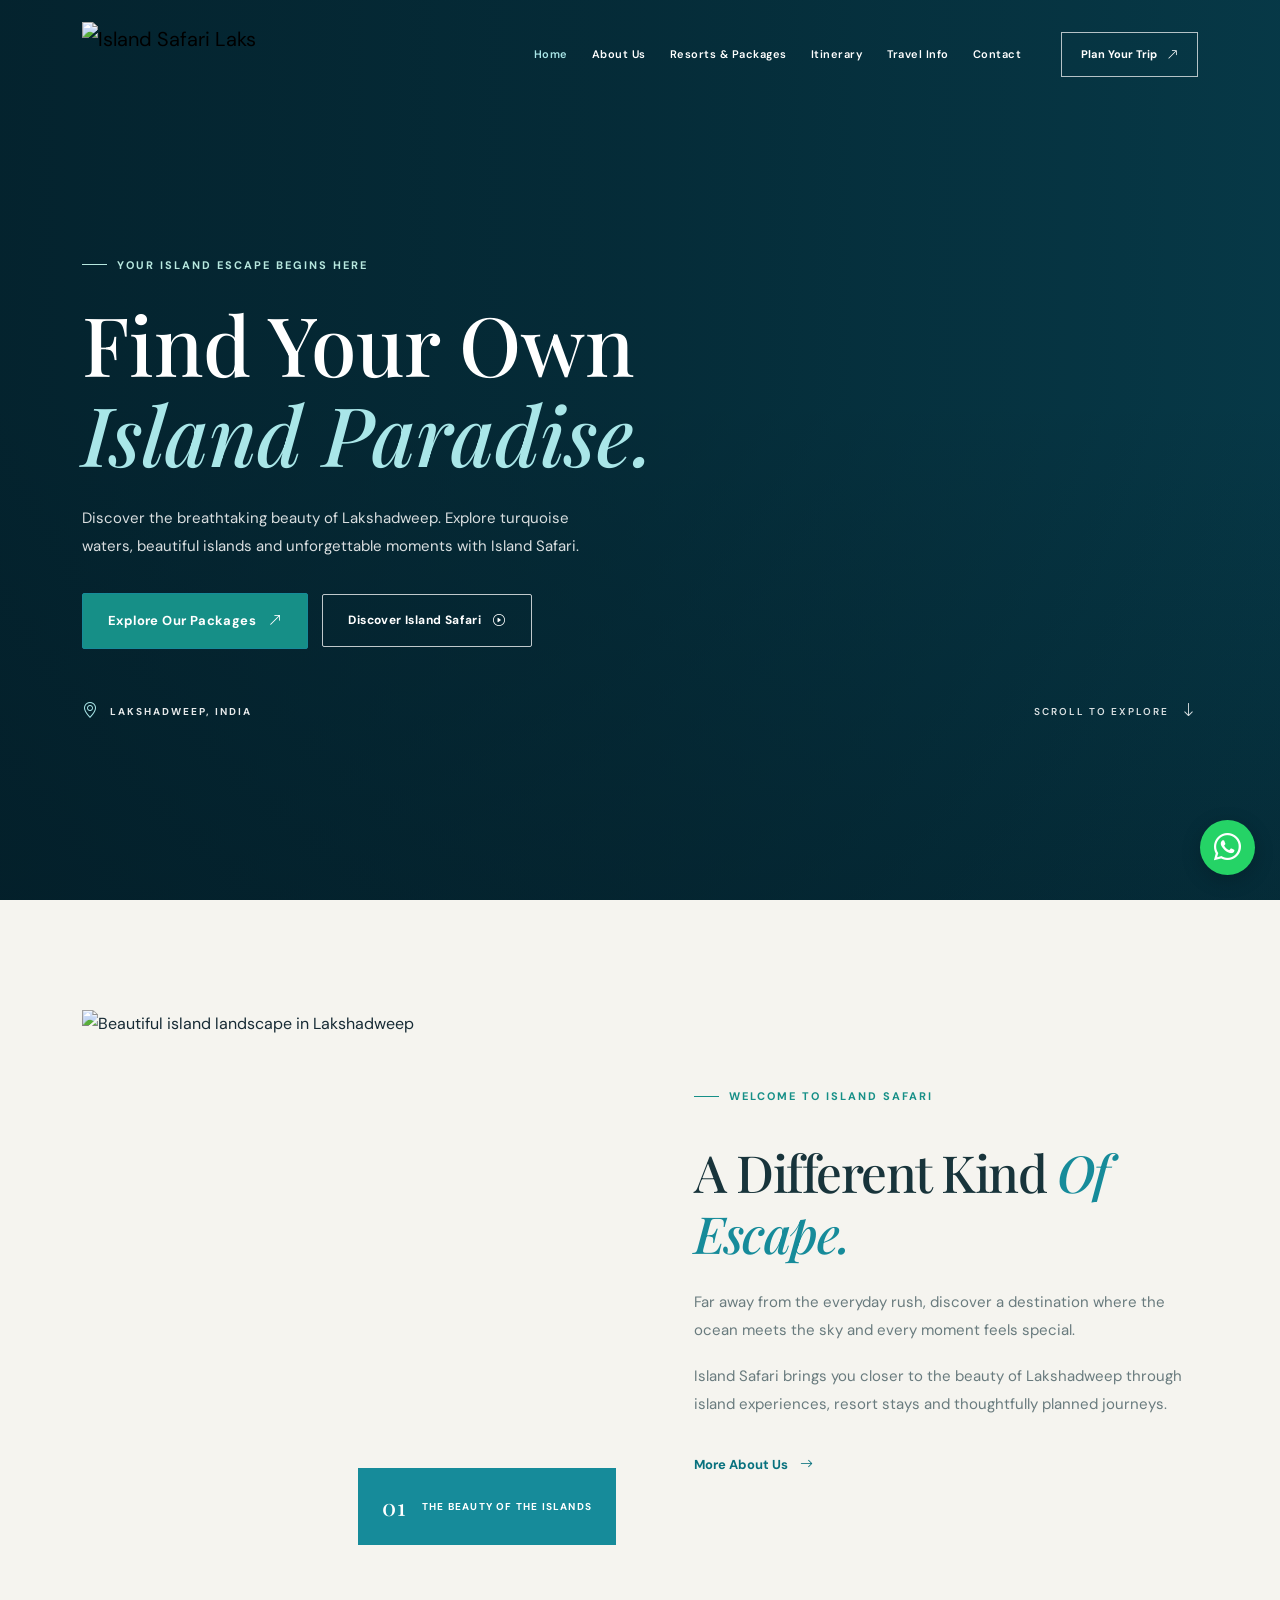
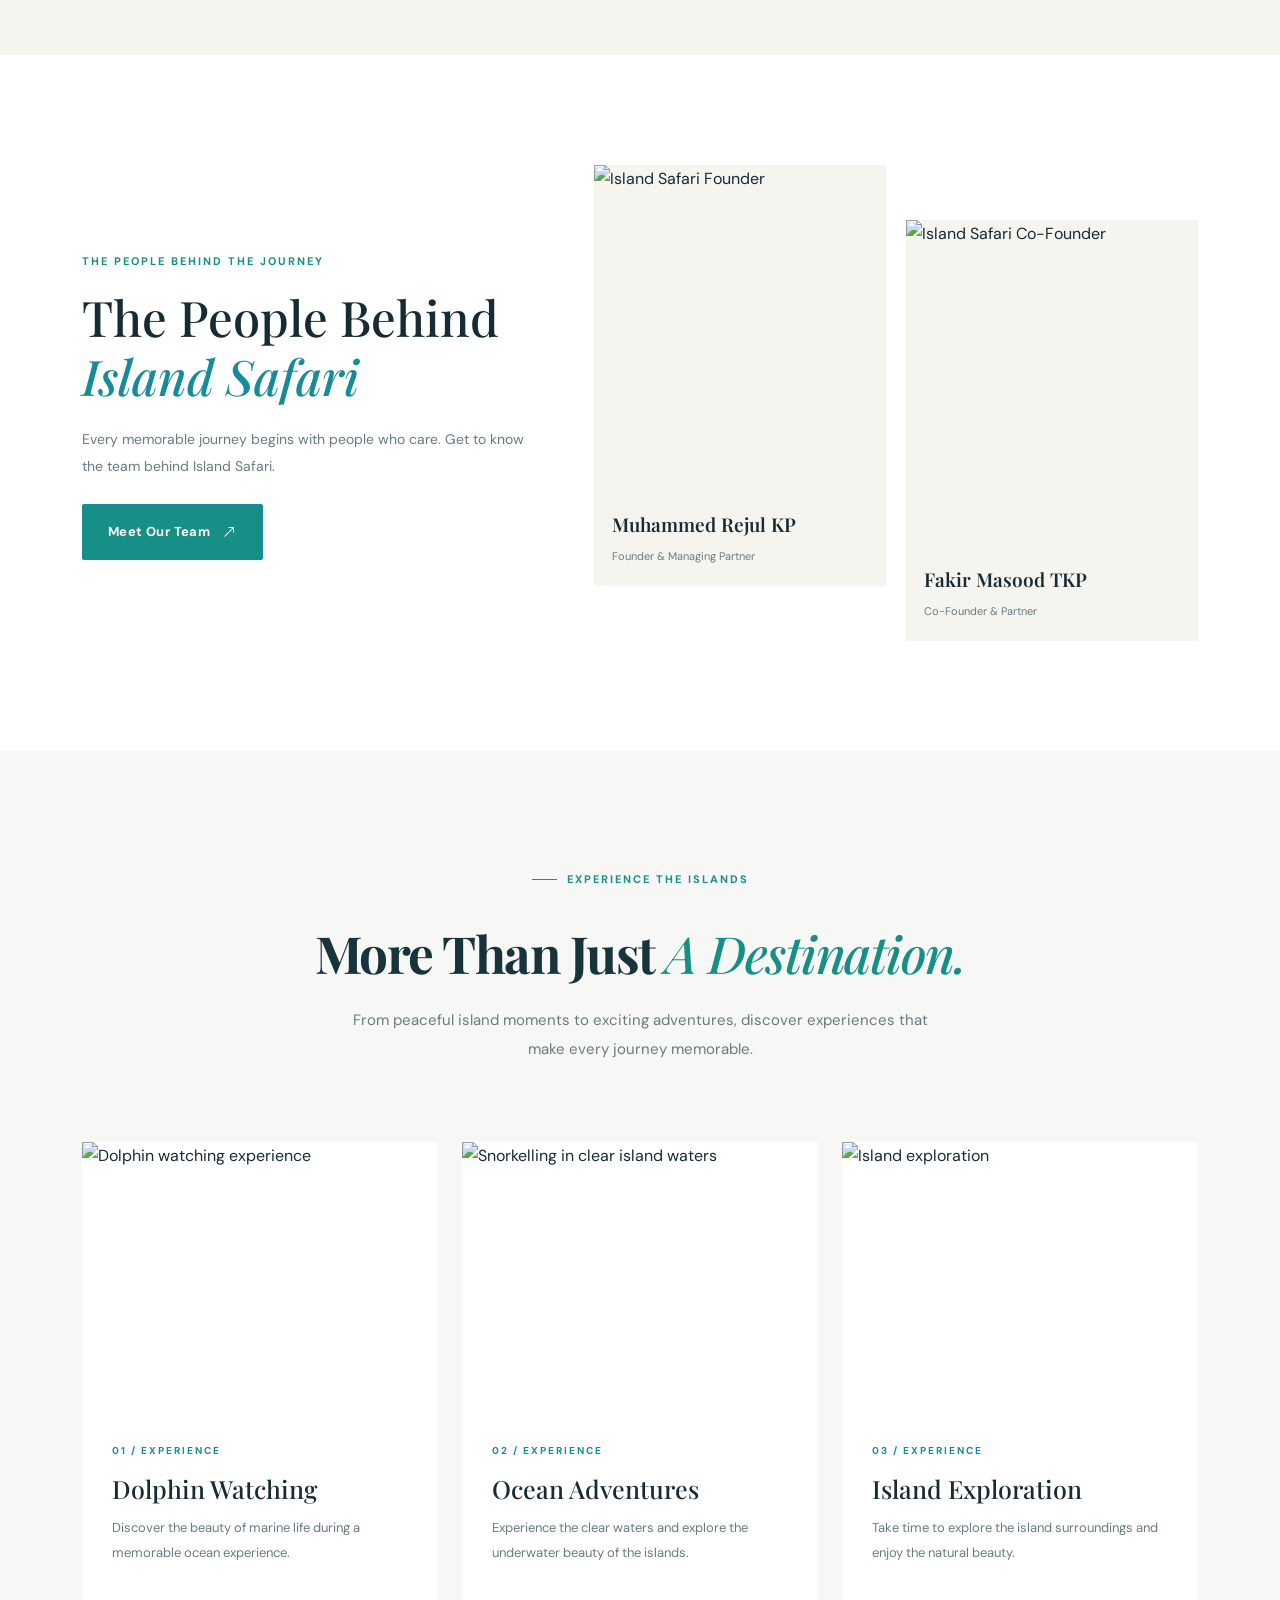
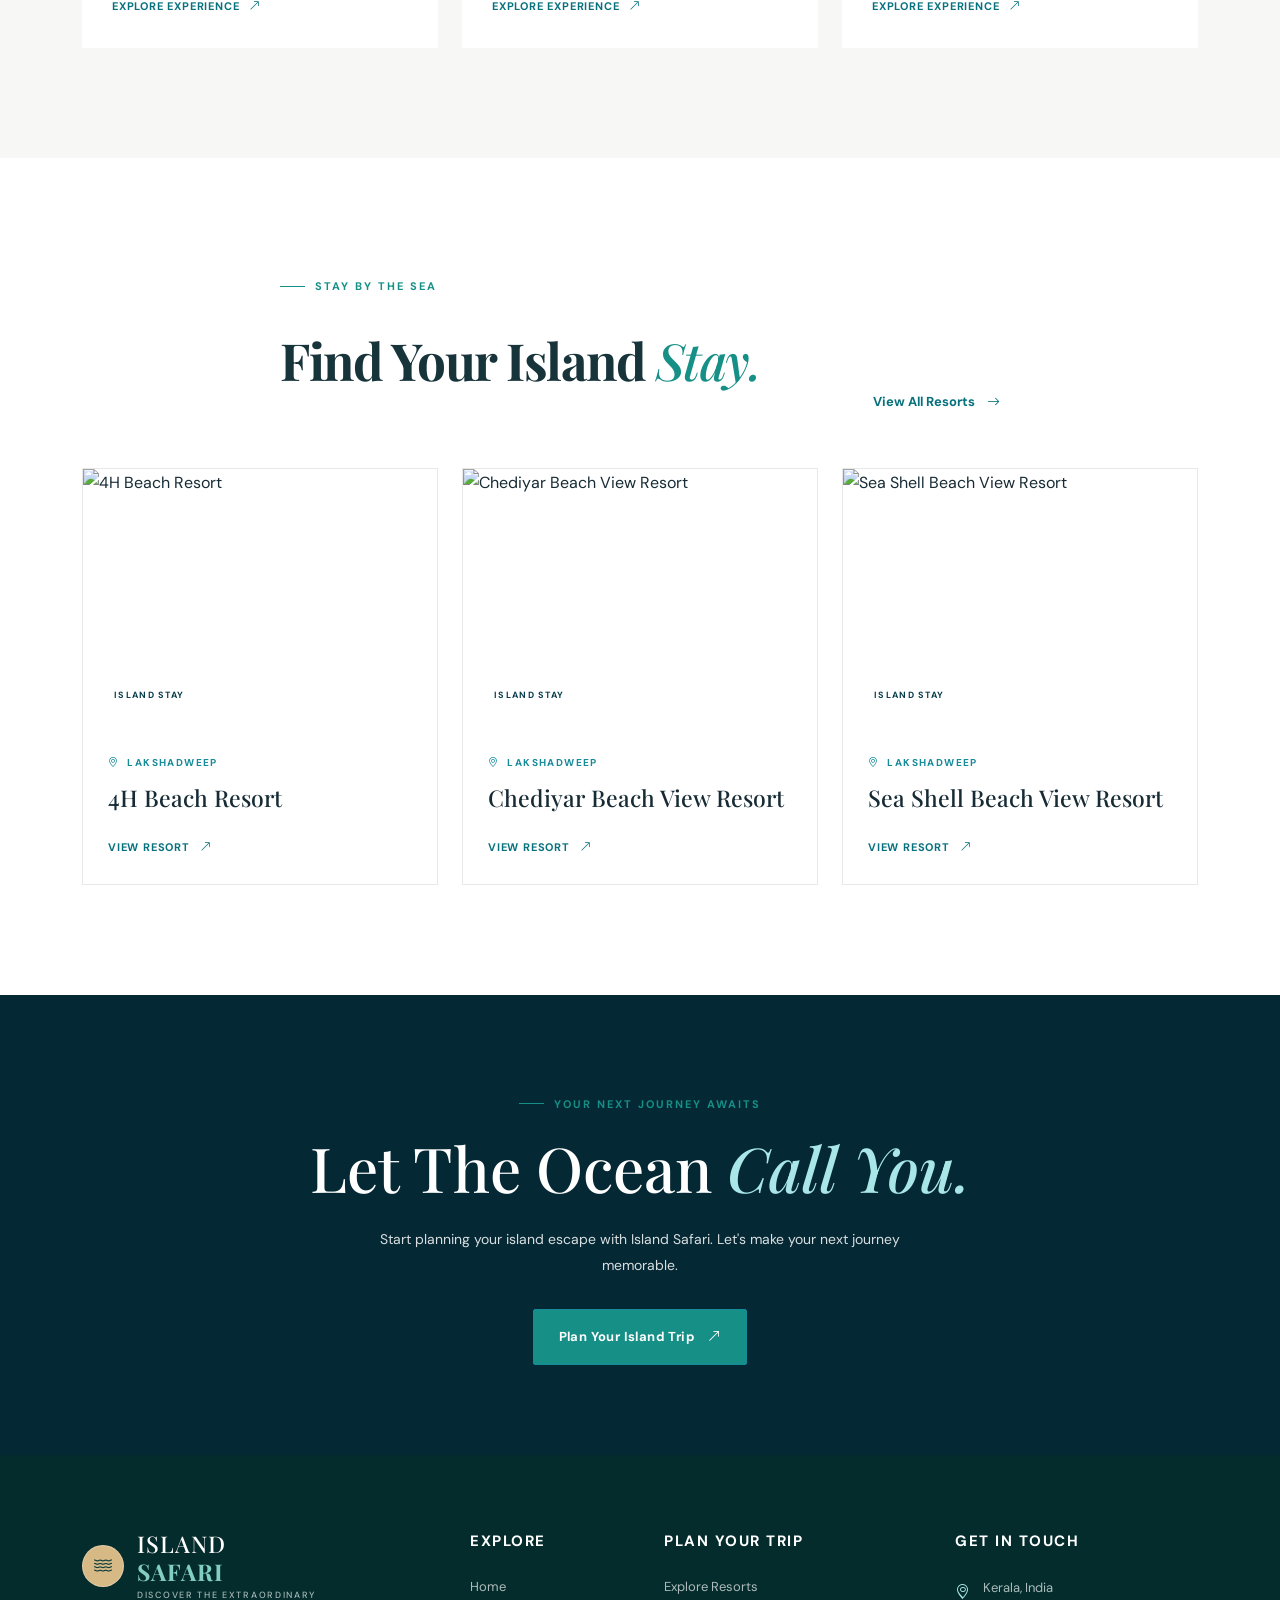
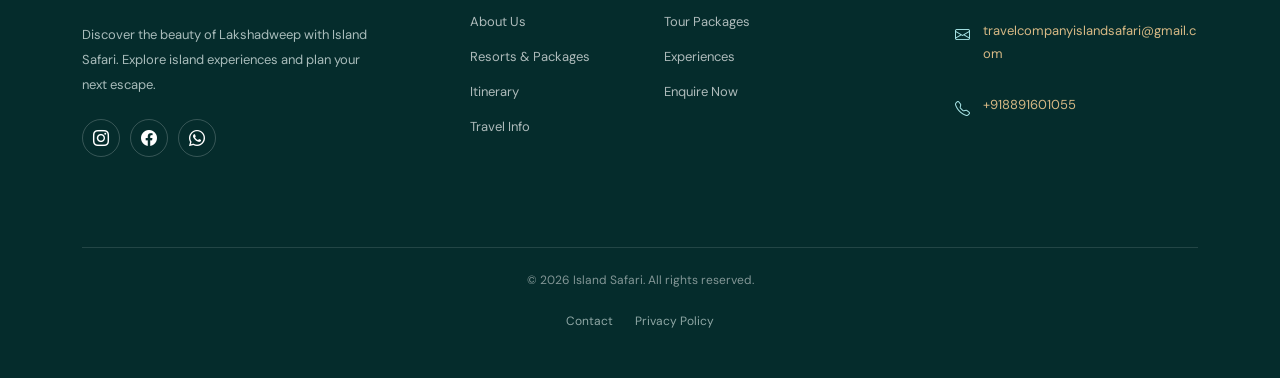
==== commit d70b3f6e: "updated web" ====
--- a/index.html
+++ b/index.html
@@ -631,15 +631,15 @@
 
                 <div class="footer-socials">
 
-                    <a href="#" aria-label="Instagram">
+                    <a href="https://www.instagram.com/island__safari?psln=MjMzMGFyZnQ3Mndy&utm_source=qr" aria-label="Instagram">
                         <i class="bi bi-instagram"></i>
                     </a>
 
-                    <a href="#" aria-label="Facebook">
+                    <a href="https://www.facebook.com/share/1F6z5jFqQR/" aria-label="Facebook">
                         <i class="bi bi-facebook"></i>
                     </a>
 
-                    <a href="#" aria-label="WhatsApp">
+                    <a href="https://wa.me/918891601055" aria-label="WhatsApp">
                         <i class="bi bi-whatsapp"></i>
                     </a>
 
@@ -690,15 +690,15 @@
 
                     <li>
                         <i class="bi bi-envelope"></i>
-                        <a href="mailto:YOUR_EMAIL_HERE">
-                            gmail.com
+                        <a href="mailto:travelcompanyislandsafari@gmail.com">
+                            travelcompanyislandsafari@gmail.com
                         </a>
                     </li>
 
                     <li>
                         <i class="bi bi-telephone"></i>
-                        <a href="tel:YOUR_PHONE_HERE">
-                            +910000000000
+                        <a href="tel:918891601055">
+                            +918891601055
                         </a>
                     </li>
 
--- a/style.css
+++ b/style.css
@@ -4817,3 +4817,28 @@
         width: 100%;
     }
 }
+.contact-location-section {
+    padding: 70px 0;
+    background: #fff;
+}
+
+.contact-location-map {
+    width: 100%;
+    height: 450px;
+    overflow: hidden;
+    border-radius: 12px;
+}
+
+.contact-location-map iframe {
+    width: 100%;
+    height: 100%;
+    border: 0;
+    display: block;
+}
+
+@media (max-width: 768px) {
+    .contact-location-map {
+        height: 300px;
+        border-radius: 8px;
+    }
+}
